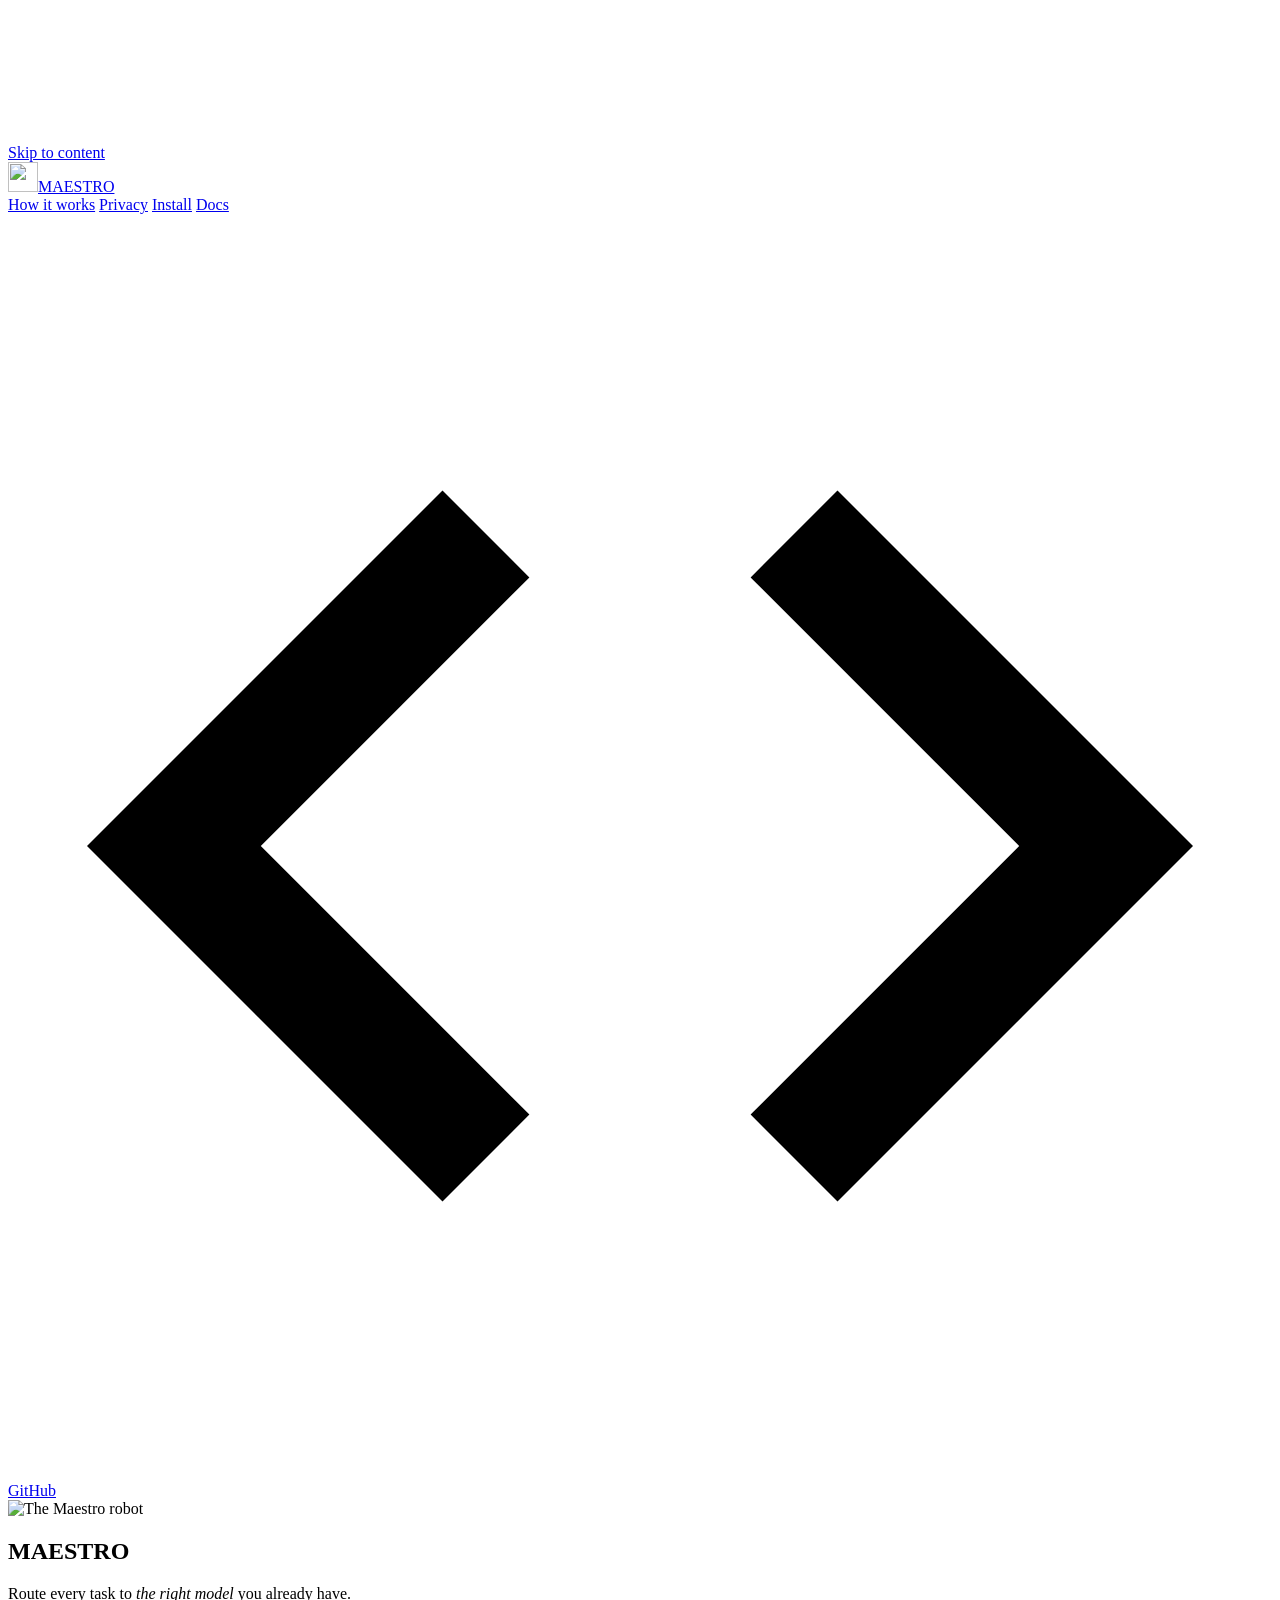
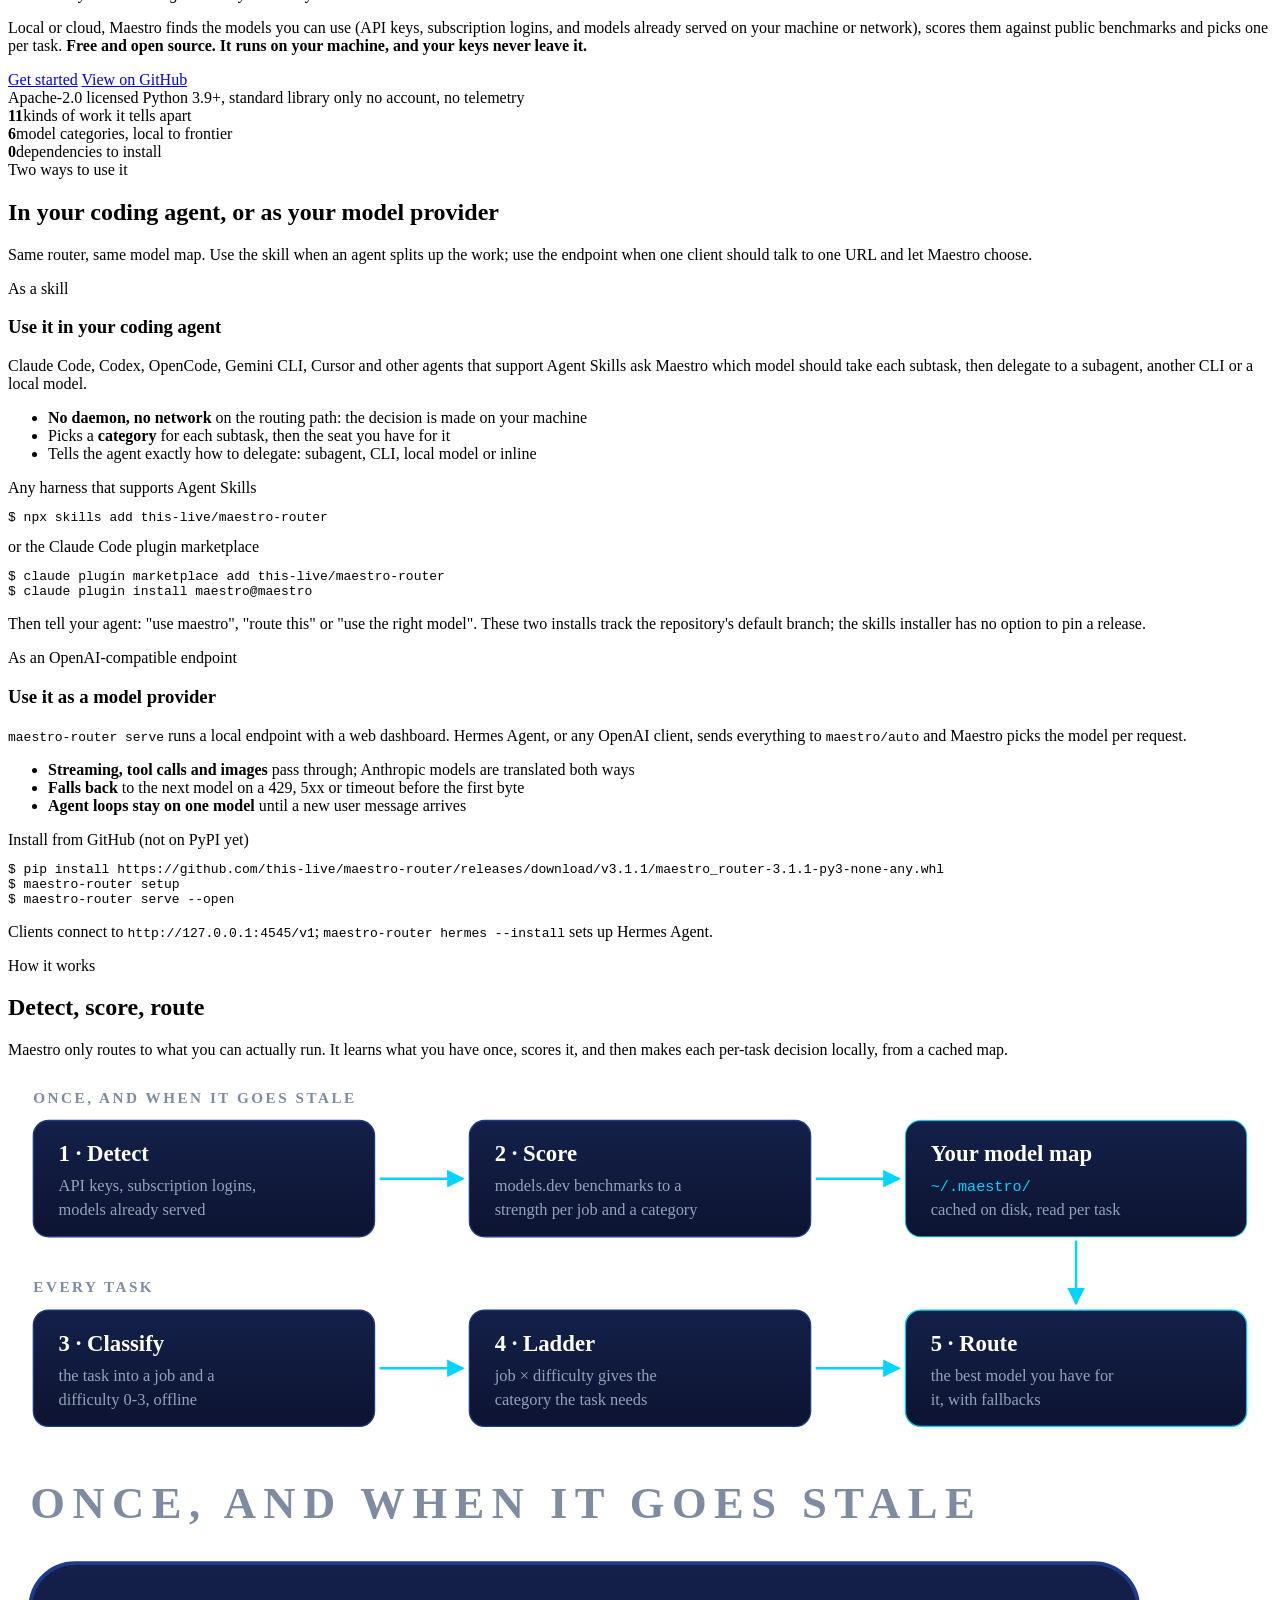
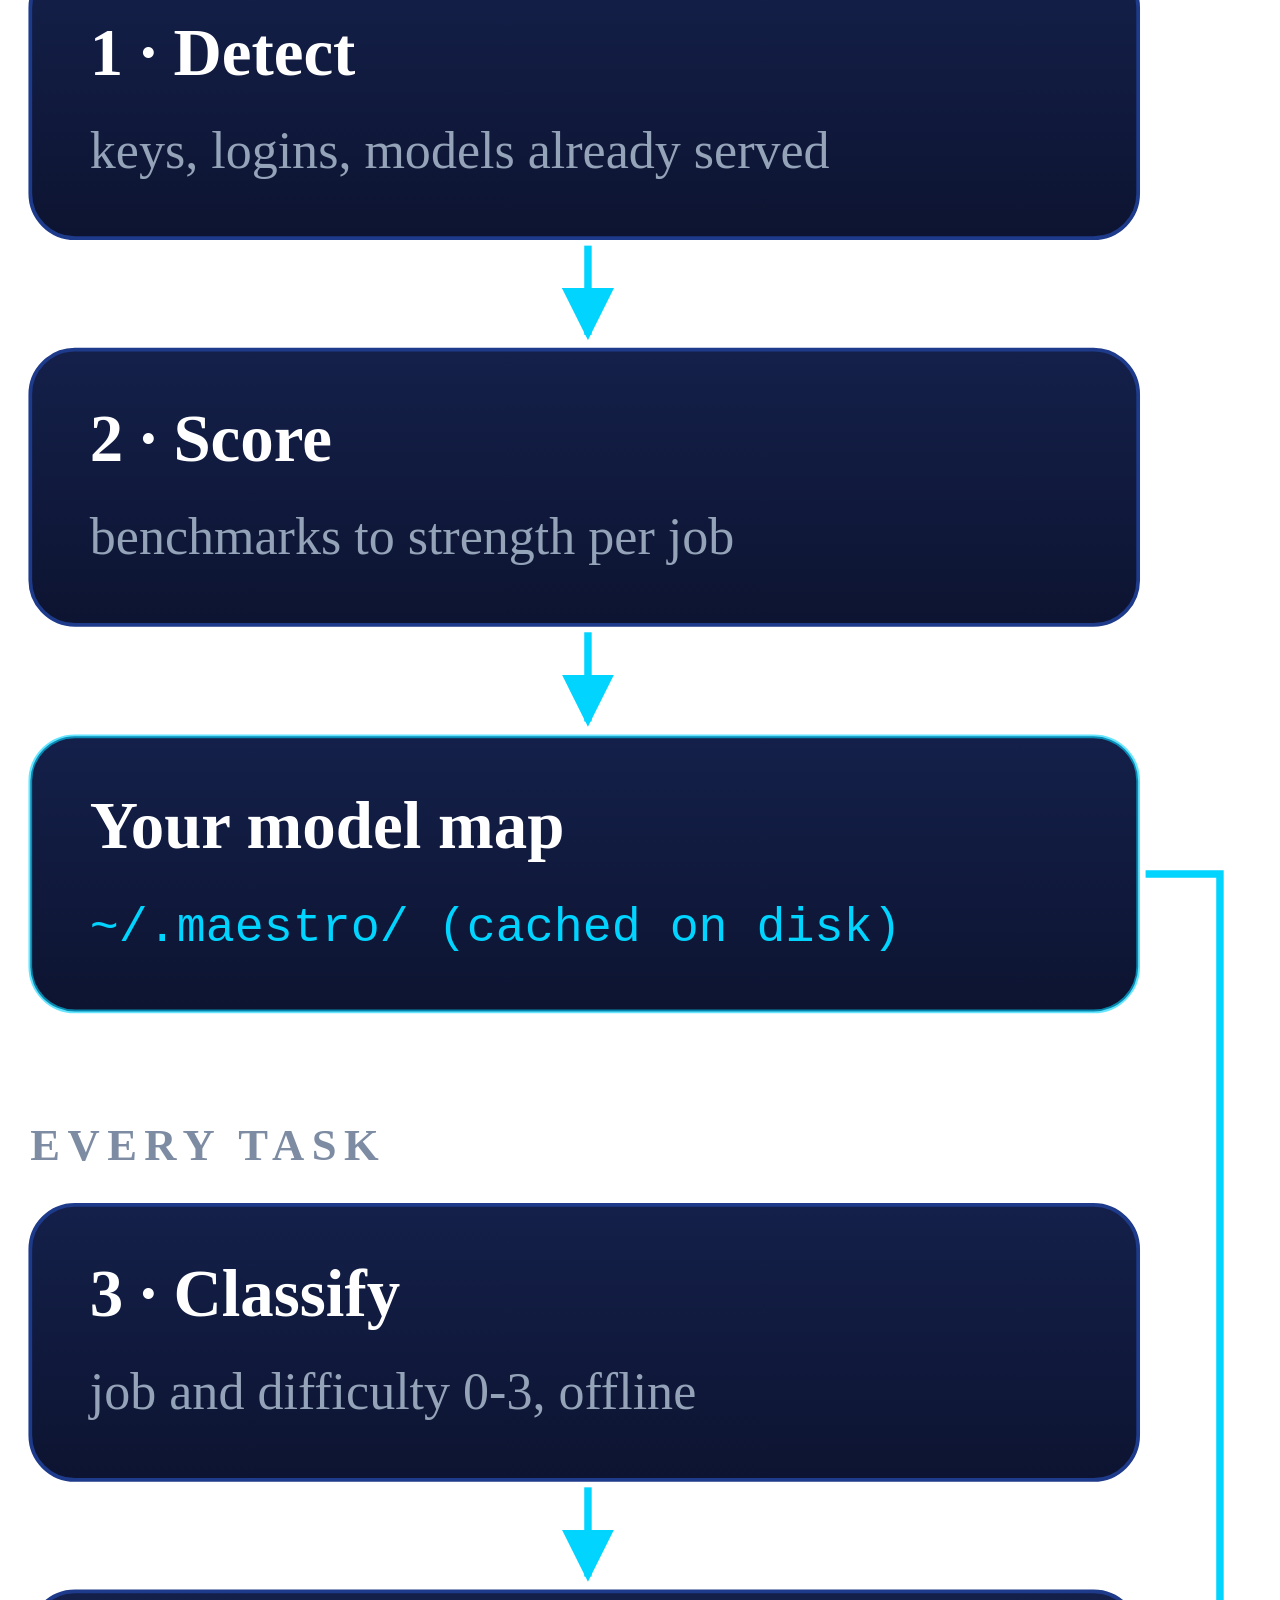
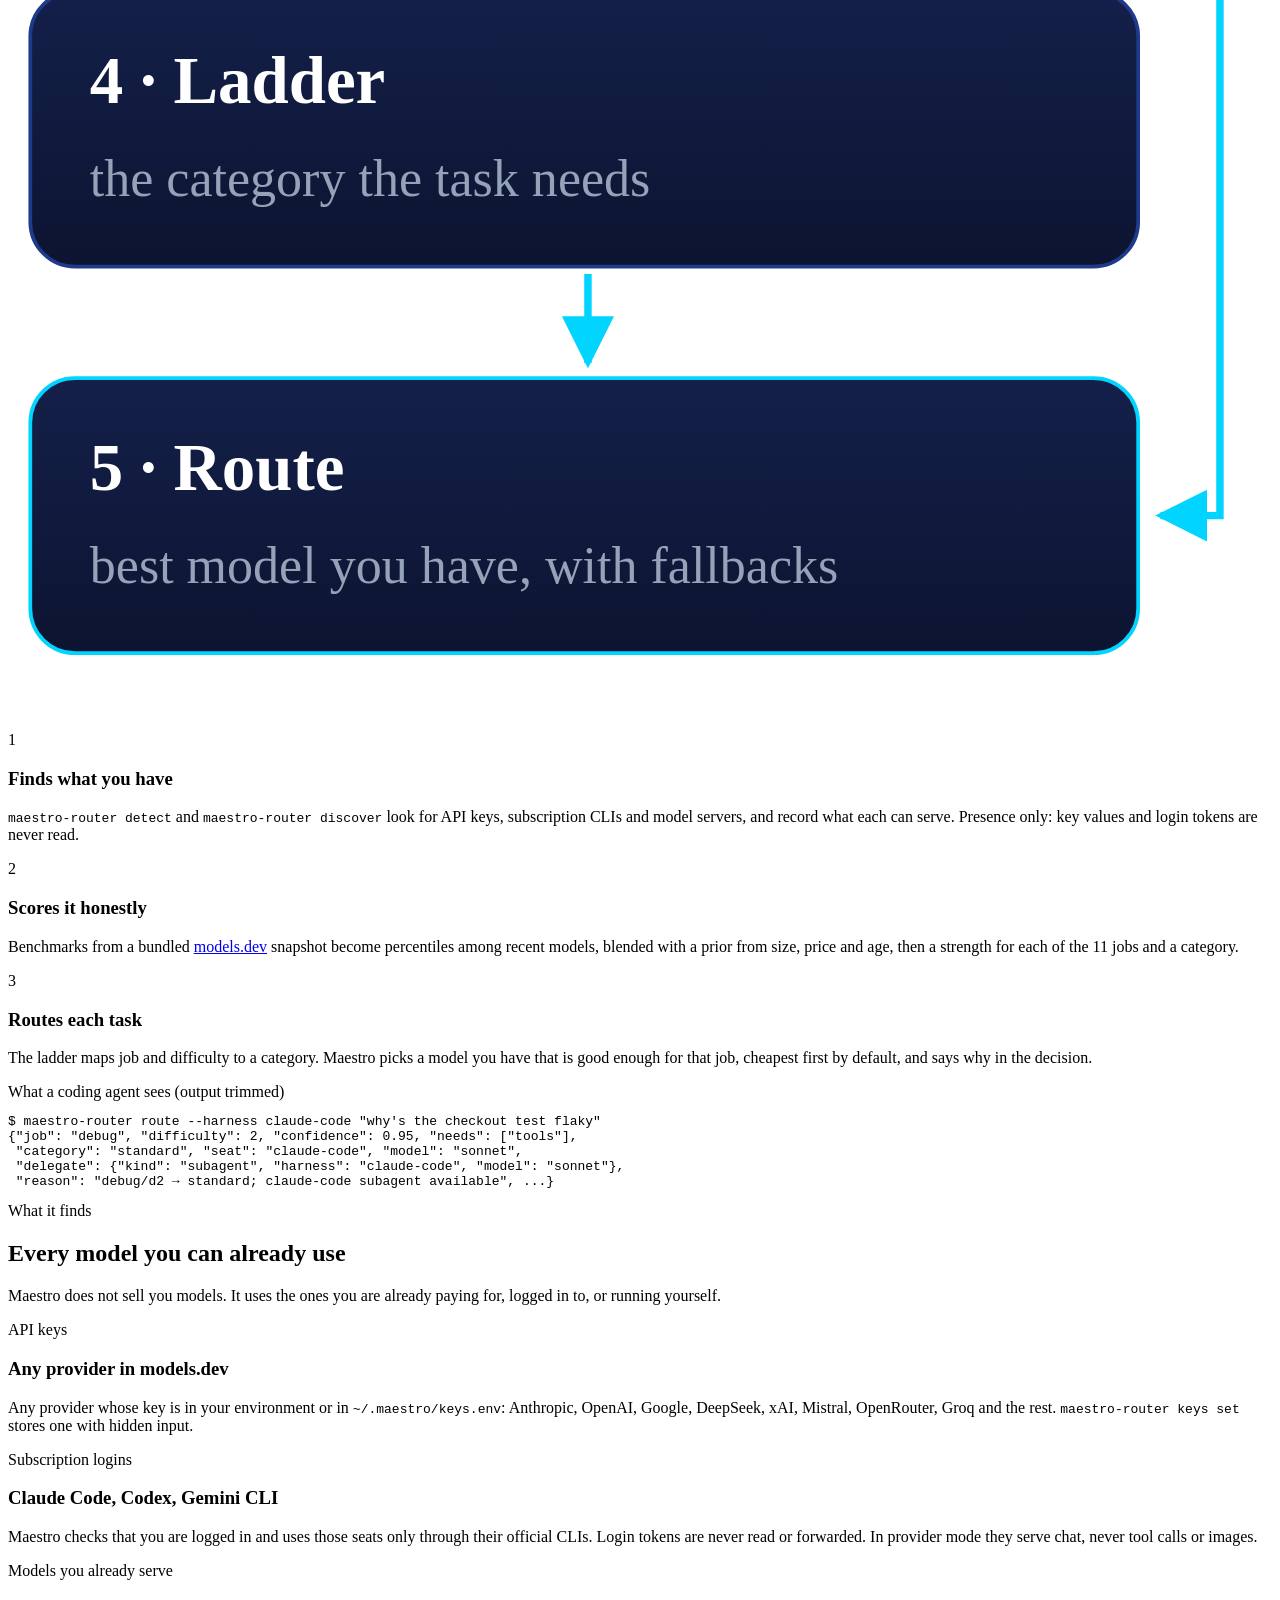
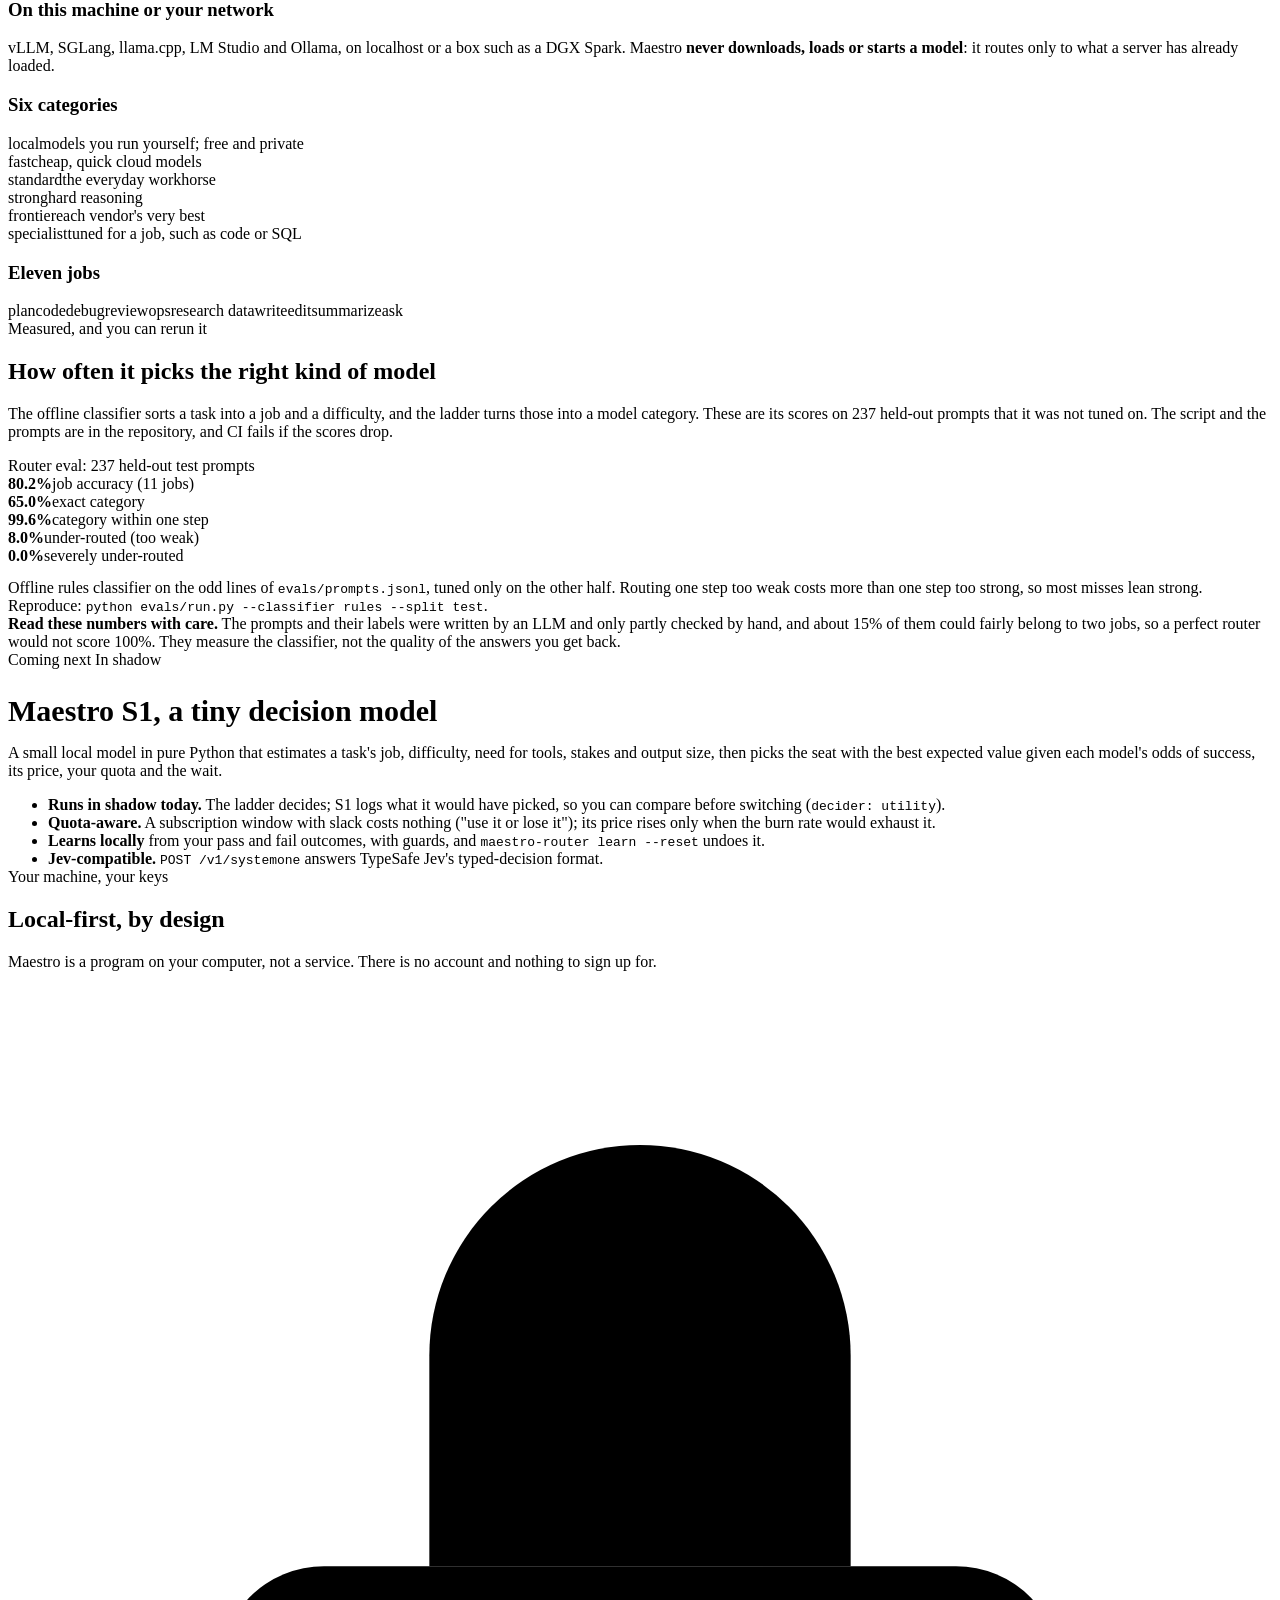
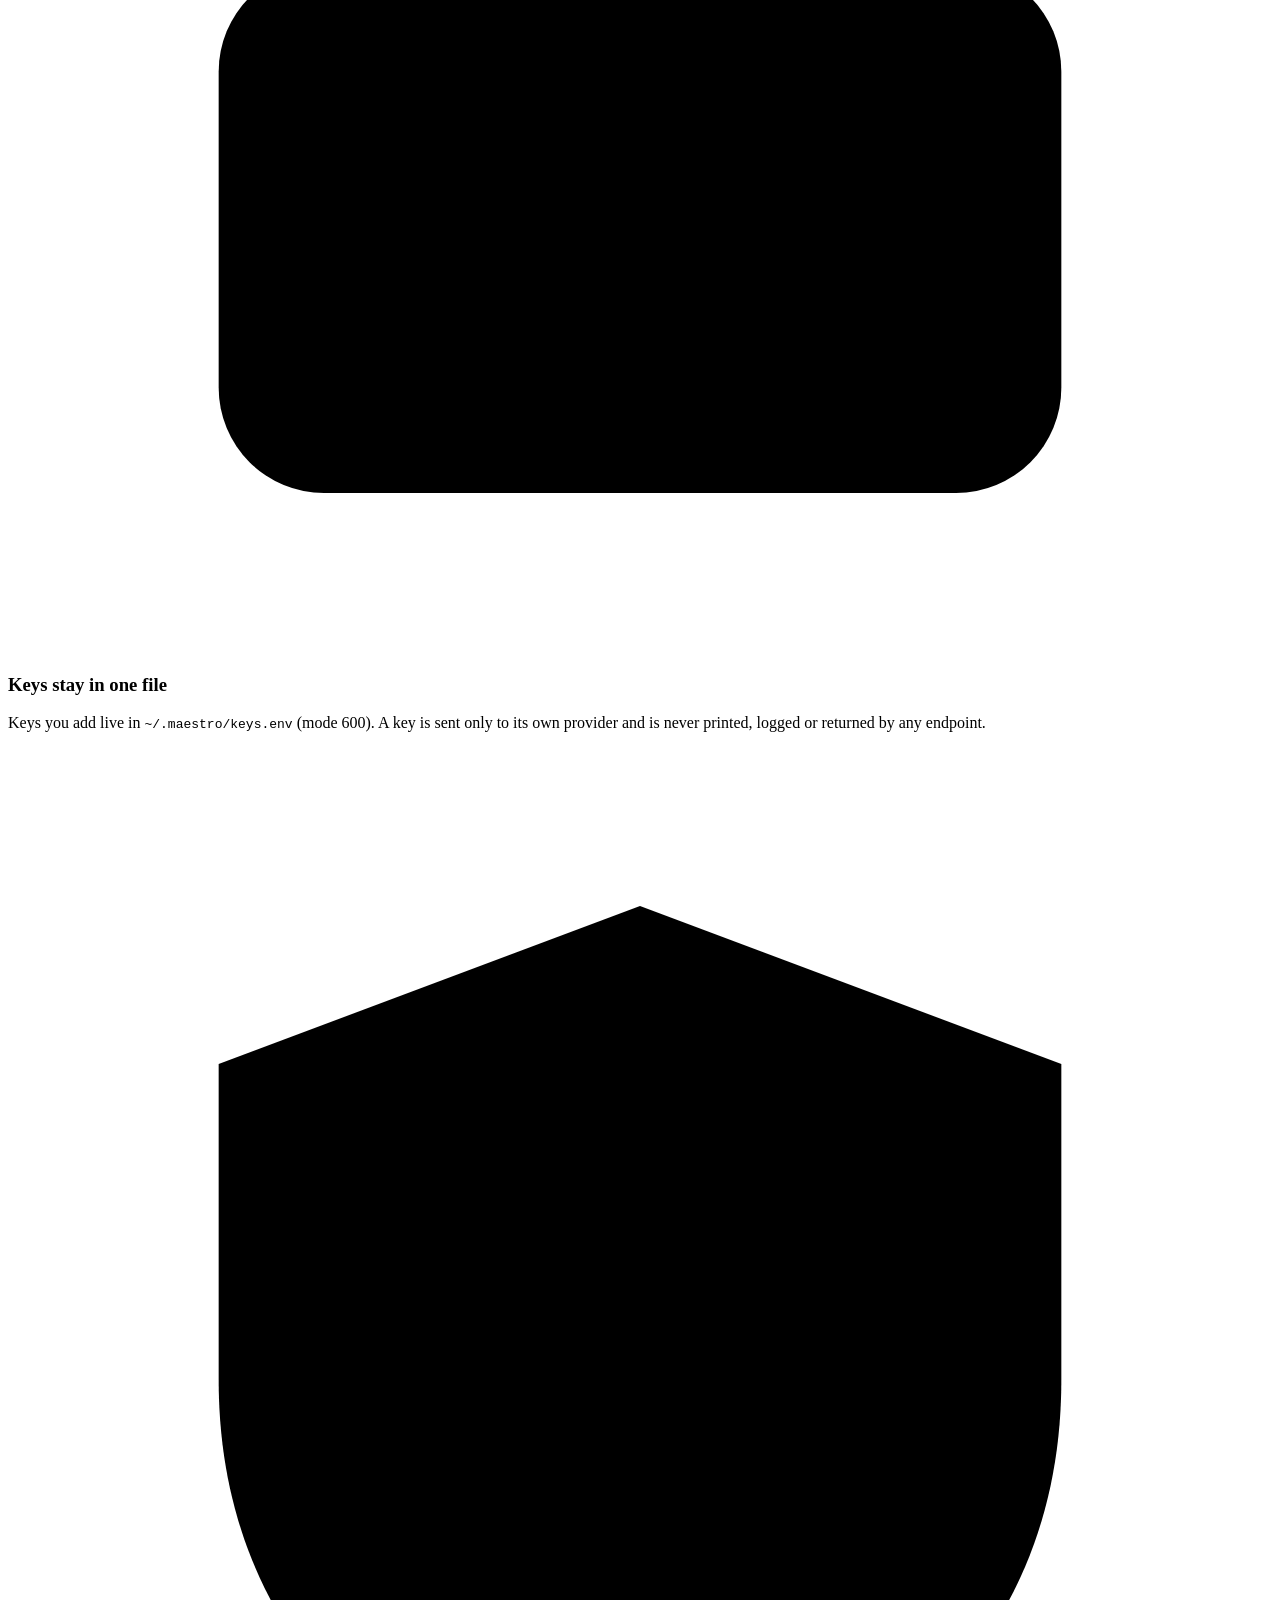
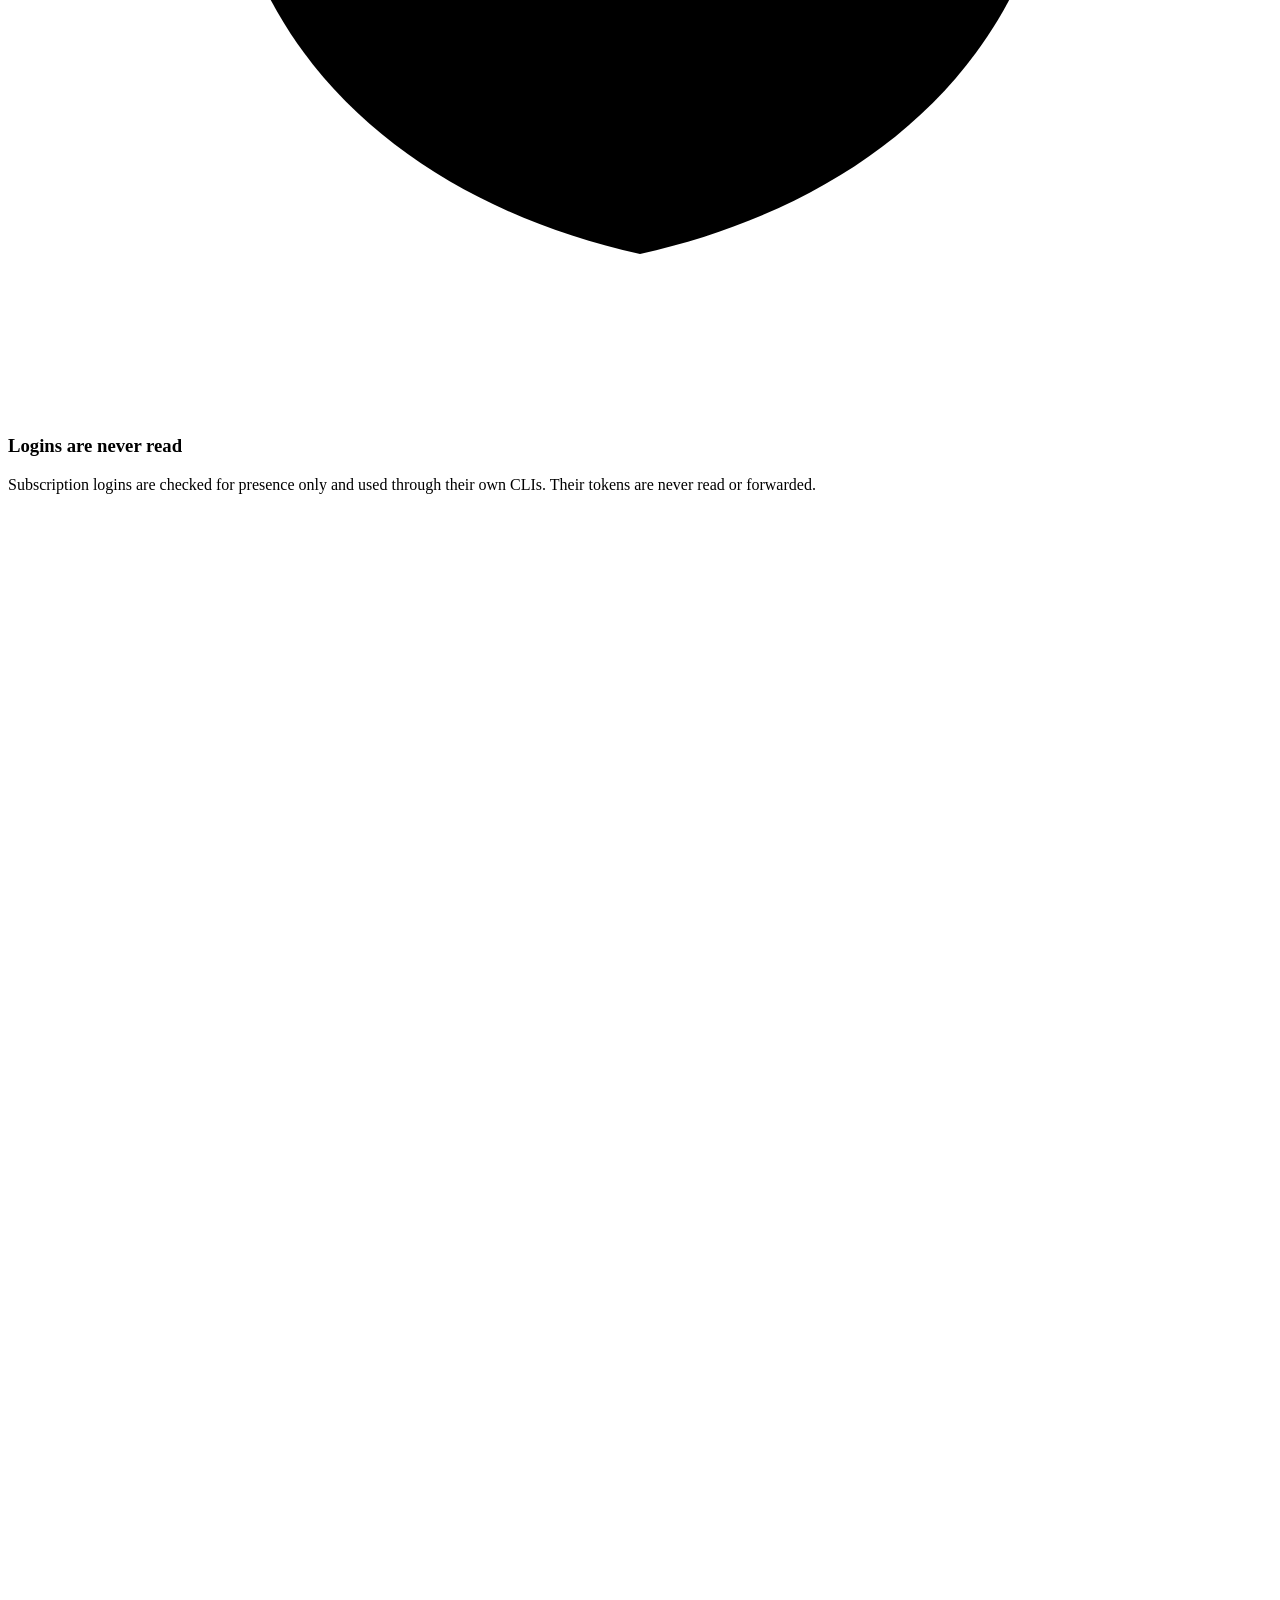
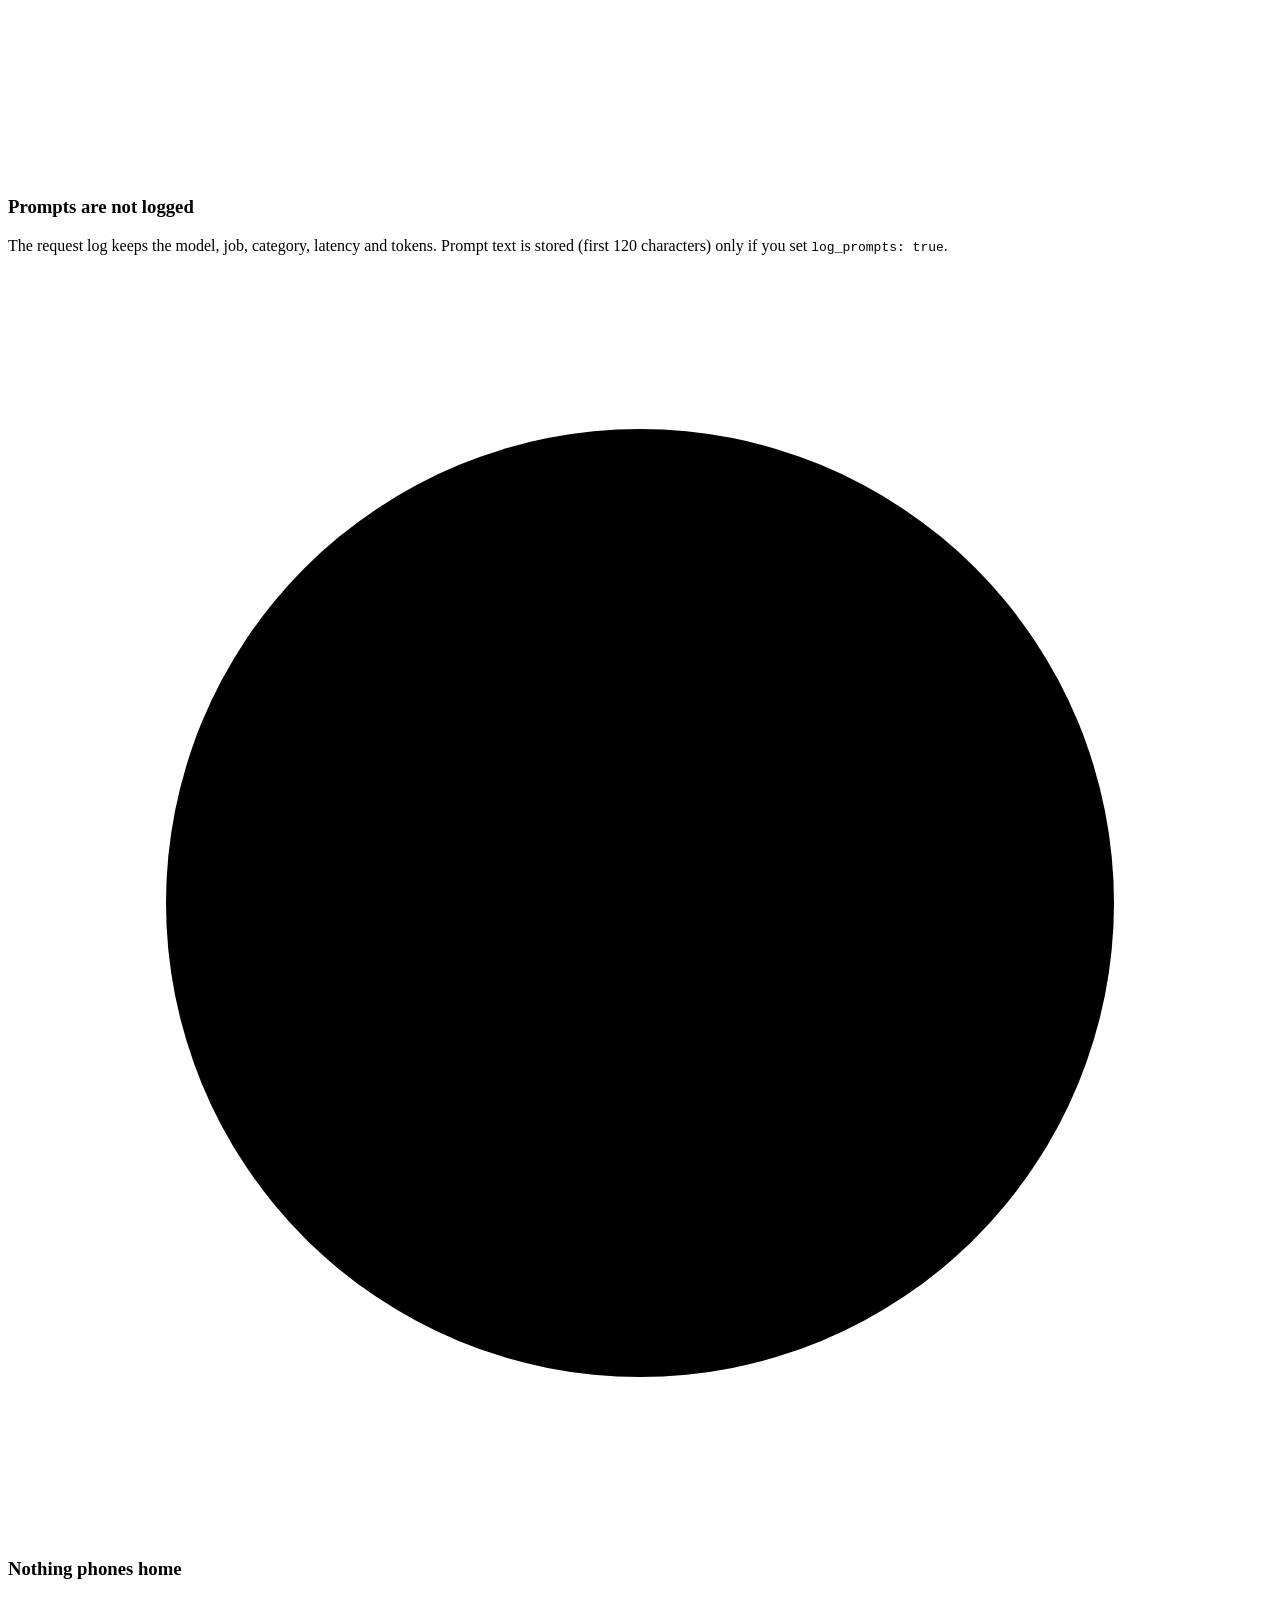
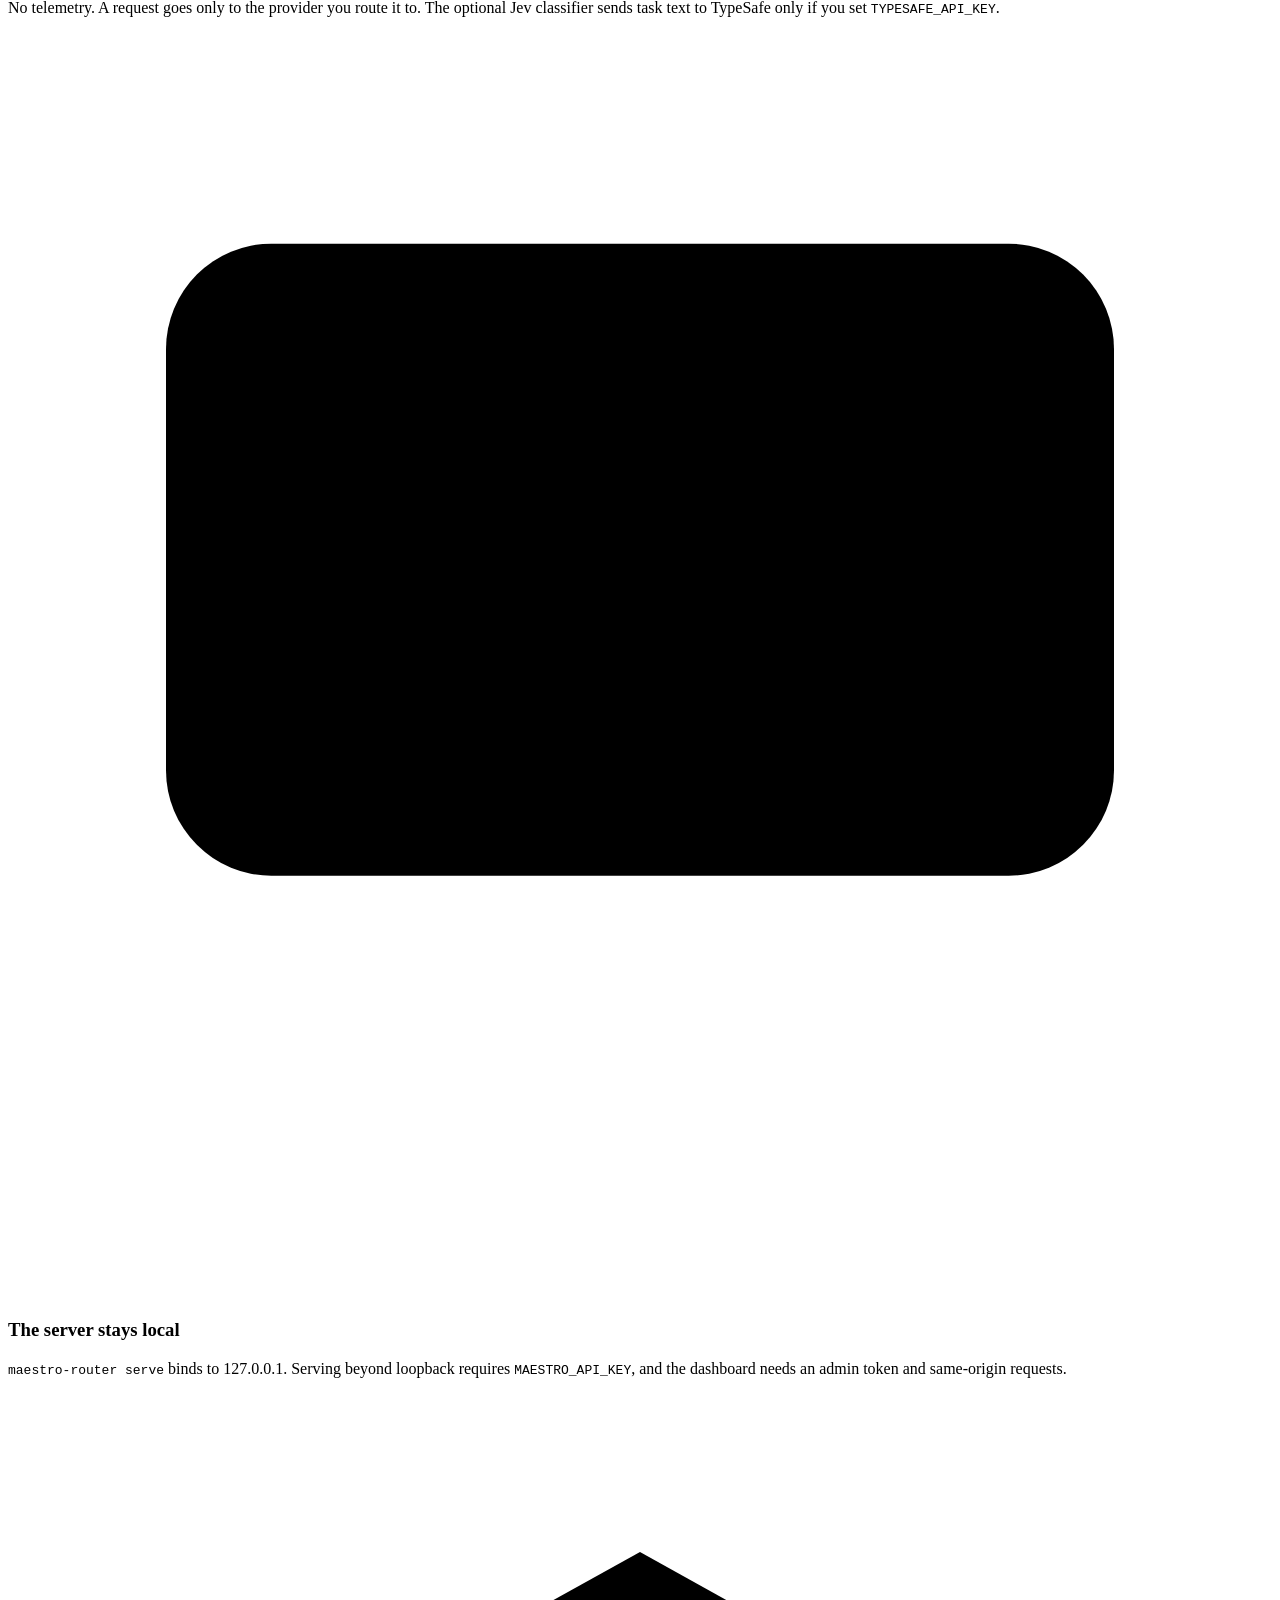
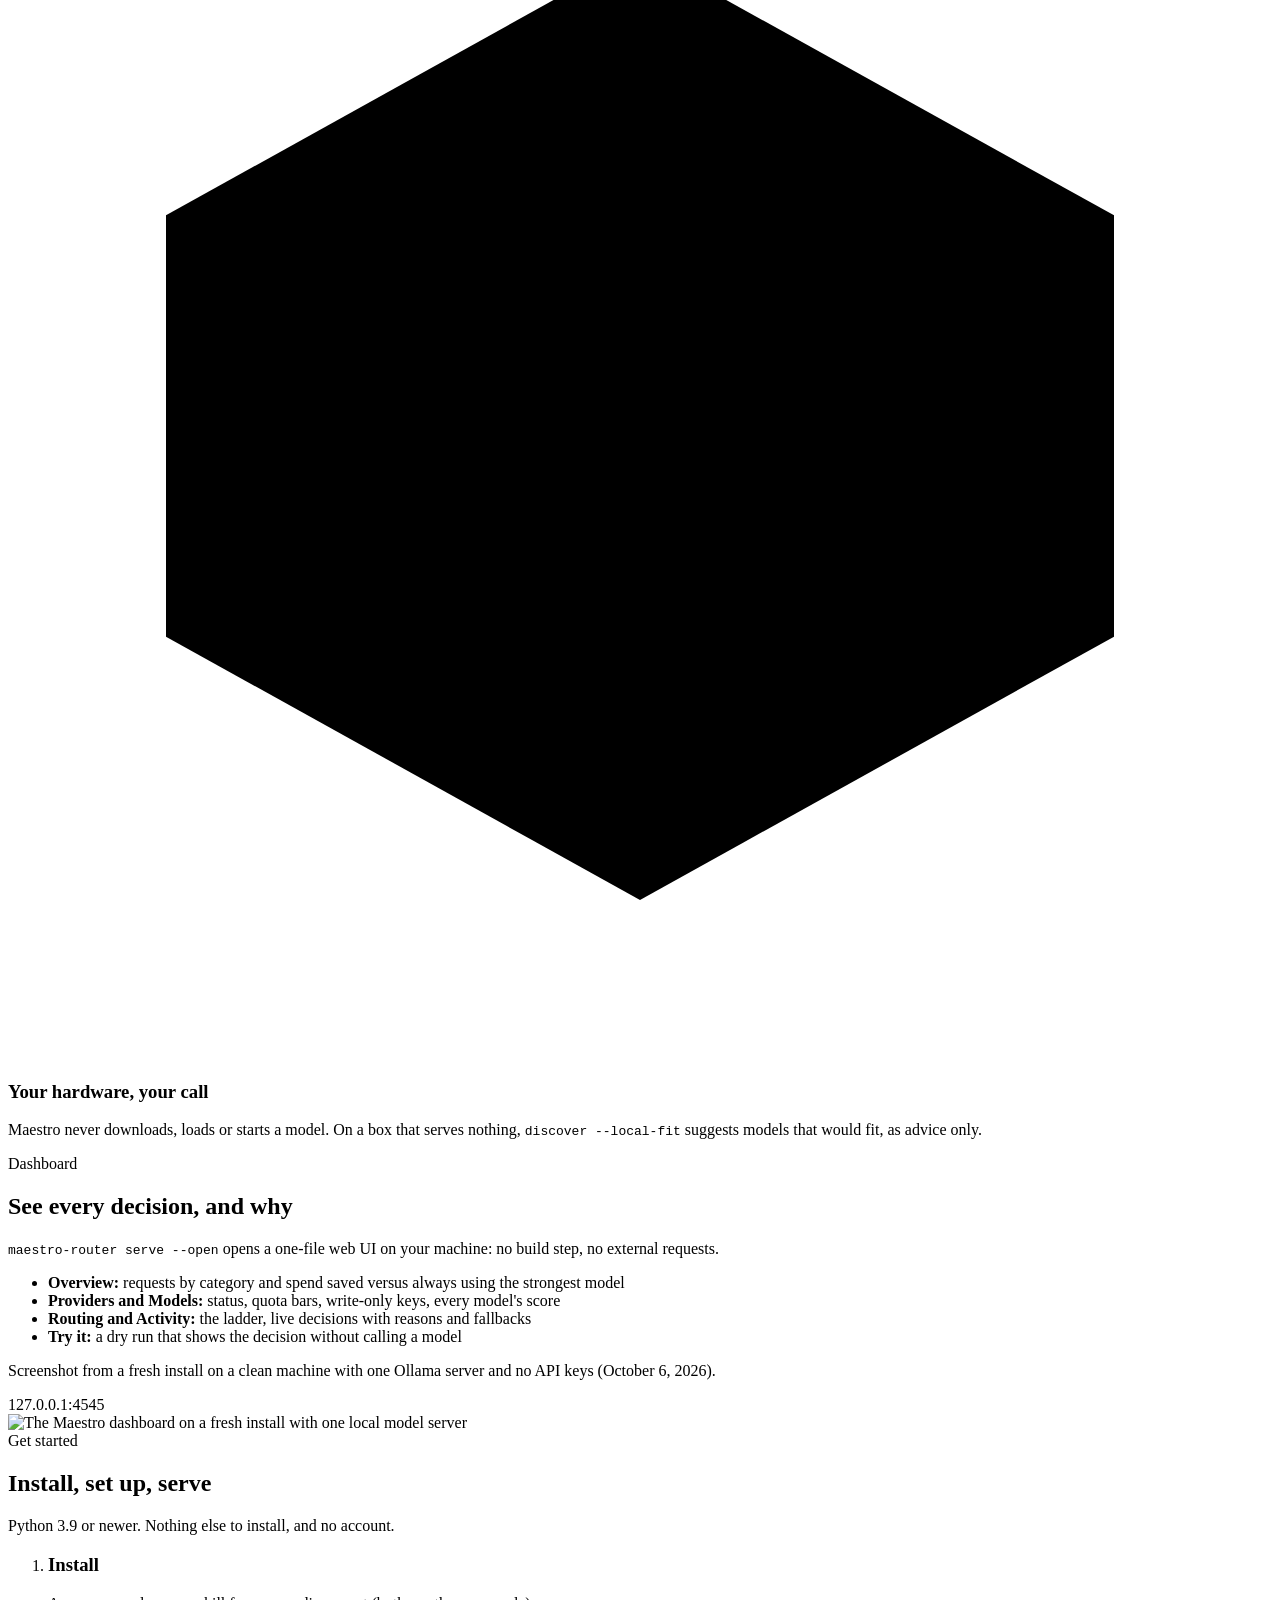
==== site/index.html @ e63962a6 "Maestro 3.1.1 — sends each task to the right model you already have Stdlib-only model router: agent " ====
<!DOCTYPE html>
<html lang="en">
<head>
<meta charset="utf-8">
<meta name="viewport" content="width=device-width, initial-scale=1">
<title>Maestro: route every task to the right model you already have</title>
<meta name="description" content="Maestro is a free, open-source model router from this.live. It sends each task to the right model you already have, local or cloud: API keys, subscription logins and models you already serve. Runs on your machine; your keys never leave it.">
<meta name="theme-color" content="#0A0F2E">
<meta property="og:title" content="Maestro: the local-first model router">
<meta property="og:description" content="Route every task to the right model you already have. Free, open source (Apache-2.0), runs on your machine.">
<meta property="og:image" content="/static/icon-512.png">
<link rel="icon" href="/static/favicon.svg" type="image/svg+xml">
<link rel="icon" href="/static/favicon-32.png" sizes="32x32" type="image/png">
<link rel="apple-touch-icon" href="/static/icon-180.png">
<link rel="manifest" href="/static/manifest.json">
<link rel="stylesheet" href="/static/site.css">
<script src="/static/site.js" defer></script>
</head>
<body>
<a class="skip" href="#main">Skip to content</a>
<canvas id="sparkle" aria-hidden="true"></canvas>
<div class="content">

<header class="nav">
  <div class="wrap">
    <a class="brand" href="/" aria-label="Maestro home"><img src="/static/icon-64.png" alt="" width="30" height="30"><span class="wordmark">MAESTRO</span></a>
    <nav class="links" aria-label="Main">
      <a class="opt" href="#how">How it works</a>
      <a class="opt" href="#privacy">Privacy</a>
      <a class="opt" href="#start">Install</a>
      <a href="/docs">Docs</a>
      <a class="gh" href="https://github.com/this-live/maestro-router" aria-label="Maestro on GitHub"><svg viewBox="0 0 16 16" aria-hidden="true"><path d="M5.5 3.5 1 8l4.5 4.5 1.1-1.1L3.2 8l3.4-3.4zm5 0-1.1 1.1L12.8 8l-3.4 3.4 1.1 1.1L15 8z"/></svg><span>GitHub</span></a>
    </nav>
  </div>
</header>

<main id="main">

<!-- Hero -->
<section class="hero">
  <div class="wrap">
    <img class="hero-mark" src="/static/logo.jpg" alt="The Maestro robot" width="176" height="176">
    <h1 class="wordmark">MAESTRO</h1>
    <div class="sep"></div>
    <p class="tagline">Route every task to <em>the right model</em> you already have.</p>
    <p class="lede">Local or cloud, Maestro finds the models you can use (API keys, subscription logins, and models already served on your machine or network), scores them against public benchmarks and picks one per task. <strong>Free and open source. It runs on your machine, and your keys never leave it.</strong></p>
    <div class="cta">
      <a class="btn btn-cyan" href="#start">Get started</a>
      <a class="btn btn-ghost" href="https://github.com/this-live/maestro-router">View on GitHub</a>
    </div>
    <div class="badges">
      <span class="badge"><i></i>Apache-2.0 licensed</span>
      <span class="badge"><i></i>Python 3.9+, standard library only</span>
      <span class="badge"><i></i>no account, no telemetry</span>
    </div>
    <div class="facts">
      <div class="fact"><b>11</b><span>kinds of work it tells apart</span></div>
      <div class="fact"><b>6</b><span>model categories, local to frontier</span></div>
      <div class="fact"><b>0</b><span>dependencies to install</span></div>
    </div>
  </div>
</section>

<!-- Two ways -->
<section class="block" id="use">
  <div class="wrap">
    <div class="center fade">
      <div class="kicker">Two ways to use it</div>
      <h2>In your coding agent, or as your model provider</h2>
      <p class="intro">Same router, same model map. Use the skill when an agent splits up the work; use the endpoint when one client should talk to one URL and let Maestro choose.</p>
    </div>
    <div class="grid g2 fade">
      <article class="card lift path-card">
        <div class="label">As a skill</div>
        <h3>Use it in your coding agent</h3>
        <p>Claude Code, Codex, OpenCode, Gemini CLI, Cursor and other agents that support Agent Skills ask Maestro which model should take each subtask, then delegate to a subagent, another CLI or a local model.</p>
        <ul class="ticks">
          <li><strong>No daemon, no network</strong> on the routing path: the decision is made on your machine</li>
          <li>Picks a <strong>category</strong> for each subtask, then the seat you have for it</li>
          <li>Tells the agent exactly how to delegate: subagent, CLI, local model or inline</li>
        </ul>
        <div class="code-title">Any harness that supports Agent Skills</div>
        <div class="code"><pre><span class="p">$ </span>npx skills add this-live/maestro-router</pre></div>
        <div class="code-title">or the Claude Code plugin marketplace</div>
        <div class="code"><pre><span class="p">$ </span>claude plugin marketplace add this-live/maestro-router
<span class="p">$ </span>claude plugin install maestro@maestro</pre></div>
        <p class="foot small">Then tell your agent: "use maestro", "route this" or "use the right model". These two installs track the repository's default branch; the skills installer has no option to pin a release.</p>
      </article>
      <article class="card lift path-card">
        <div class="label">As an OpenAI-compatible endpoint</div>
        <h3>Use it as a model provider</h3>
        <p><code>maestro-router serve</code> runs a local endpoint with a web dashboard. Hermes Agent, or any OpenAI client, sends everything to <code>maestro/auto</code> and Maestro picks the model per request.</p>
        <ul class="ticks">
          <li><strong>Streaming, tool calls and images</strong> pass through; Anthropic models are translated both ways</li>
          <li><strong>Falls back</strong> to the next model on a 429, 5xx or timeout before the first byte</li>
          <li><strong>Agent loops stay on one model</strong> until a new user message arrives</li>
        </ul>
        <div class="code-title">Install from GitHub (not on PyPI yet)</div>
        <div class="code"><pre><span class="p">$ </span>pip install https://github.com/this-live/maestro-router/releases/download/v3.1.1/maestro_router-3.1.1-py3-none-any.whl
<span class="p">$ </span>maestro-router setup
<span class="p">$ </span>maestro-router serve --open</pre></div>
        <p class="foot small">Clients connect to <code>http://127.0.0.1:4545/v1</code>; <code>maestro-router hermes --install</code> sets up Hermes Agent.</p>
      </article>
    </div>
  </div>
</section>

<!-- How it works -->
<section class="block" id="how">
  <div class="wrap">
    <div class="fade">
      <div class="kicker">How it works</div>
      <h2>Detect, score, route</h2>
      <p class="intro">Maestro only routes to what you can actually run. It learns what you have once, scores it, and then makes each per-task decision locally, from a cached map.</p>
    </div>
    <div class="flow fade" role="img" aria-label="Diagram. Once, and when it goes stale: detect your keys, logins and served models, score them against benchmarks, and cache the model map. For every task: classify it into a job and difficulty, look up the category on the ladder, and pick the best seat from the map, with fallbacks.">
      <svg class="h" viewBox="0 0 1000 300" aria-hidden="true">
        <defs>
          <marker id="ah" viewBox="0 0 10 10" refX="9" refY="5" markerWidth="7" markerHeight="7" orient="auto-start-reverse"><path d="M0 0 10 5 0 10z" fill="#00D4FF"/></marker>
          <linearGradient id="bx" x1="0" y1="0" x2="0" y2="1"><stop offset="0" stop-color="#14204A"/><stop offset="1" stop-color="#0D1431"/></linearGradient>
        </defs>
        <text x="20" y="22" fill="#7D8CA3" font-size="12" font-weight="700" letter-spacing="2">ONCE, AND WHEN IT GOES STALE</text>
        <text x="20" y="172" fill="#7D8CA3" font-size="12" font-weight="700" letter-spacing="2">EVERY TASK</text>
        <g font-size="13" fill="#94A3B8">
          <rect x="20" y="36" width="270" height="92" rx="12" fill="url(#bx)" stroke="#1E3A8A"/>
          <text x="40" y="68" fill="#fff" font-size="18" font-weight="700">1 · Detect</text>
          <text x="40" y="92">API keys, subscription logins,</text>
          <text x="40" y="111">models already served</text>
          <rect x="365" y="36" width="270" height="92" rx="12" fill="url(#bx)" stroke="#1E3A8A"/>
          <text x="385" y="68" fill="#fff" font-size="18" font-weight="700">2 · Score</text>
          <text x="385" y="92">models.dev benchmarks to a</text>
          <text x="385" y="111">strength per job and a category</text>
          <rect x="710" y="36" width="270" height="92" rx="12" fill="url(#bx)" stroke="#00D4FF" stroke-opacity=".6"/>
          <text x="730" y="68" fill="#fff" font-size="18" font-weight="700">Your model map</text>
          <text x="730" y="92" font-family="SF Mono, JetBrains Mono, monospace" font-size="12" fill="#00D4FF">~/.maestro/</text>
          <text x="730" y="111">cached on disk, read per task</text>
          <rect x="20" y="186" width="270" height="92" rx="12" fill="url(#bx)" stroke="#1E3A8A"/>
          <text x="40" y="218" fill="#fff" font-size="18" font-weight="700">3 · Classify</text>
          <text x="40" y="242">the task into a job and a</text>
          <text x="40" y="261">difficulty 0-3, offline</text>
          <rect x="365" y="186" width="270" height="92" rx="12" fill="url(#bx)" stroke="#1E3A8A"/>
          <text x="385" y="218" fill="#fff" font-size="18" font-weight="700">4 · Ladder</text>
          <text x="385" y="242">job × difficulty gives the</text>
          <text x="385" y="261">category the task needs</text>
          <rect x="710" y="186" width="270" height="92" rx="12" fill="url(#bx)" stroke="#00D4FF"/>
          <text x="730" y="218" fill="#fff" font-size="18" font-weight="700">5 · Route</text>
          <text x="730" y="242">the best model you have for</text>
          <text x="730" y="261">it, with fallbacks</text>
        </g>
        <g stroke="#00D4FF" stroke-width="2" fill="none" marker-end="url(#ah)">
          <path d="M294 82H360"/><path d="M639 82H705"/><path d="M294 232H360"/><path d="M639 232H705"/><path d="M845 131V181"/>
        </g>
      </svg>
      <svg class="v" viewBox="0 0 340 664" aria-hidden="true">
        <defs>
          <marker id="av" viewBox="0 0 10 10" refX="9" refY="5" markerWidth="7" markerHeight="7" orient="auto-start-reverse"><path d="M0 0 10 5 0 10z" fill="#00D4FF"/></marker>
          <linearGradient id="bv" x1="0" y1="0" x2="0" y2="1"><stop offset="0" stop-color="#14204A"/><stop offset="1" stop-color="#0D1431"/></linearGradient>
        </defs>
        <text x="6" y="16" fill="#7D8CA3" font-size="12" font-weight="700" letter-spacing="2">ONCE, AND WHEN IT GOES STALE</text>
        <text x="6" y="350" fill="#7D8CA3" font-size="12" font-weight="700" letter-spacing="2">EVERY TASK</text>
        <g font-size="14" fill="#94A3B8">
          <rect x="6" y="28" width="298" height="74" rx="12" fill="url(#bv)" stroke="#1E3A8A"/>
          <text x="22" y="58" fill="#fff" font-size="18" font-weight="700">1 · Detect</text>
          <text x="22" y="83">keys, logins, models already served</text>
          <rect x="6" y="132" width="298" height="74" rx="12" fill="url(#bv)" stroke="#1E3A8A"/>
          <text x="22" y="162" fill="#fff" font-size="18" font-weight="700">2 · Score</text>
          <text x="22" y="187">benchmarks to strength per job</text>
          <rect x="6" y="236" width="298" height="74" rx="12" fill="url(#bv)" stroke="#00D4FF" stroke-opacity=".6"/>
          <text x="22" y="266" fill="#fff" font-size="18" font-weight="700">Your model map</text>
          <text x="22" y="291" font-family="SF Mono, JetBrains Mono, monospace" font-size="13" fill="#00D4FF">~/.maestro/ (cached on disk)</text>
          <rect x="6" y="362" width="298" height="74" rx="12" fill="url(#bv)" stroke="#1E3A8A"/>
          <text x="22" y="392" fill="#fff" font-size="18" font-weight="700">3 · Classify</text>
          <text x="22" y="417">job and difficulty 0-3, offline</text>
          <rect x="6" y="466" width="298" height="74" rx="12" fill="url(#bv)" stroke="#1E3A8A"/>
          <text x="22" y="496" fill="#fff" font-size="18" font-weight="700">4 · Ladder</text>
          <text x="22" y="521">the category the task needs</text>
          <rect x="6" y="570" width="298" height="74" rx="12" fill="url(#bv)" stroke="#00D4FF"/>
          <text x="22" y="600" fill="#fff" font-size="18" font-weight="700">5 · Route</text>
          <text x="22" y="625">best model you have, with fallbacks</text>
        </g>
        <g stroke="#00D4FF" stroke-width="2" fill="none" marker-end="url(#av)">
          <path d="M156 104V128"/><path d="M156 208V232"/><path d="M156 438V462"/><path d="M156 542V566"/><path d="M306 273H326V607H310"/>
        </g>
      </svg>
    </div>
    <div class="steps3 fade">
      <div class="card">
        <div class="step-n">1</div>
        <h3>Finds what you have</h3>
        <p><code>maestro-router detect</code> and <code>maestro-router discover</code> look for API keys, subscription CLIs and model servers, and record what each can serve. Presence only: key values and login tokens are never read.</p>
      </div>
      <div class="card">
        <div class="step-n">2</div>
        <h3>Scores it honestly</h3>
        <p>Benchmarks from a bundled <a href="https://models.dev">models.dev</a> snapshot become percentiles among recent models, blended with a prior from size, price and age, then a strength for each of the 11 jobs and a category.</p>
      </div>
      <div class="card">
        <div class="step-n">3</div>
        <h3>Routes each task</h3>
        <p>The ladder maps job and difficulty to a category. Maestro picks a model you have that is good enough for that job, cheapest first by default, and says why in the decision.</p>
      </div>
    </div>
    <div class="fade">
      <div class="code-title">What a coding agent sees (output trimmed)</div>
      <div class="code"><pre><span class="p">$ </span>maestro-router route --harness claude-code "why's the checkout test flaky"
<span class="o">{"job": "debug", "difficulty": 2, "confidence": 0.95, "needs": ["tools"],
 "category": "standard", "seat": "claude-code", "model": "sonnet",
 "delegate": {"kind": "subagent", "harness": "claude-code", "model": "sonnet"},
 "reason": "debug/d2 → standard; claude-code subagent available", ...}</span></pre></div>
    </div>
  </div>
</section>

<!-- What it finds -->
<section class="block" id="finds">
  <div class="wrap">
    <div class="fade">
      <div class="kicker">What it finds</div>
      <h2>Every model you can already use</h2>
      <p class="intro">Maestro does not sell you models. It uses the ones you are already paying for, logged in to, or running yourself.</p>
    </div>
    <div class="grid g3 fade">
      <article class="card lift">
        <div class="label">API keys</div>
        <h3>Any provider in models.dev</h3>
        <p>Any provider whose key is in your environment or in <code>~/.maestro/keys.env</code>: Anthropic, OpenAI, Google, DeepSeek, xAI, Mistral, OpenRouter, Groq and the rest. <code>maestro-router keys set</code> stores one with hidden input.</p>
      </article>
      <article class="card lift">
        <div class="label">Subscription logins</div>
        <h3>Claude Code, Codex, Gemini CLI</h3>
        <p>Maestro checks that you are logged in and uses those seats only through their official CLIs. Login tokens are never read or forwarded. In provider mode they serve chat, never tool calls or images.</p>
      </article>
      <article class="card lift">
        <div class="label">Models you already serve</div>
        <h3>On this machine or your network</h3>
        <p>vLLM, SGLang, llama.cpp, LM Studio and Ollama, on localhost or a box such as a DGX Spark. Maestro <strong>never downloads, loads or starts a model</strong>: it routes only to what a server has already loaded.</p>
      </article>
    </div>
    <div class="legend-row fade">
      <h3>Six categories</h3>
      <div class="cats">
        <div><span class="chip cat local">local</span>models you run yourself; free and private</div>
        <div><span class="chip cat fast">fast</span>cheap, quick cloud models</div>
        <div><span class="chip cat standard">standard</span>the everyday workhorse</div>
        <div><span class="chip cat strong">strong</span>hard reasoning</div>
        <div><span class="chip cat frontier">frontier</span>each vendor's very best</div>
        <div><span class="chip cat specialist">specialist</span>tuned for a job, such as code or SQL</div>
      </div>
    </div>
    <div class="legend-row fade">
      <h3>Eleven jobs</h3>
      <div class="chips">
        <span class="chip">plan</span><span class="chip">code</span><span class="chip">debug</span><span class="chip">review</span><span class="chip">ops</span><span class="chip">research</span>
        <span class="chip">data</span><span class="chip">write</span><span class="chip">edit</span><span class="chip">summarize</span><span class="chip">ask</span>
      </div>
    </div>
  </div>
</section>

<!-- Measured -->
<section class="block" id="measured">
  <div class="wrap">
    <div class="fade">
      <div class="kicker">Measured, and you can rerun it</div>
      <h2>How often it picks the right kind of model</h2>
      <p class="intro">The offline classifier sorts a task into a job and a difficulty, and the ladder turns those into a model category. These are its scores on 237 held-out prompts that it was not tuned on. The script and the prompts are in the repository, and CI fails if the scores drop.</p>
    </div>
    <div class="card fade">
      <div class="label">Router eval: 237 held-out test prompts</div>
      <div class="tiles">
        <div class="tile"><b>80.2%</b><span>job accuracy (11 jobs)</span></div>
        <div class="tile"><b>65.0%</b><span>exact category</span></div>
        <div class="tile"><b>99.6%</b><span>category within one step</span></div>
        <div class="tile"><b>8.0%</b><span>under-routed (too weak)</span></div>
        <div class="tile"><b>0.0%</b><span>severely under-routed</span></div>
      </div>
      <p class="small" style="margin:14px 0 0">Offline rules classifier on the odd lines of <code>evals/prompts.jsonl</code>, tuned only on the other half. Routing one step too weak costs more than one step too strong, so most misses lean strong. Reproduce: <code>python evals/run.py --classifier rules --split test</code>.</p>
    </div>
    <div class="note fade"><b>Read these numbers with care.</b> The prompts and their labels were written by an LLM and only partly checked by hand, and about 15% of them could fairly belong to two jobs, so a perfect router would not score 100%. They measure the classifier, not the quality of the answers you get back.</div>
  </div>
</section>

<!-- S1 -->
<section class="block" id="s1">
  <div class="wrap">
    <div class="card fade split s1card">
      <div>
        <div class="kicker">Coming next <span class="pill">In shadow</span></div>
        <h2 style="font-size:clamp(24px,3vw,30px);margin-bottom:12px">Maestro S1, a tiny decision model</h2>
        <p style="color:var(--muted)">A small local model in pure Python that estimates a task's job, difficulty, need for tools, stakes and output size, then picks the seat with the best expected value given each model's odds of success, its price, your quota and the wait.</p>
      </div>
      <div>
        <ul class="ticks" style="margin:0">
          <li><strong>Runs in shadow today.</strong> The ladder decides; S1 logs what it would have picked, so you can compare before switching (<code>decider: utility</code>).</li>
          <li><strong>Quota-aware.</strong> A subscription window with slack costs nothing ("use it or lose it"); its price rises only when the burn rate would exhaust it.</li>
          <li><strong>Learns locally</strong> from your pass and fail outcomes, with guards, and <code>maestro-router learn --reset</code> undoes it.</li>
          <li><strong>Jev-compatible.</strong> <code>POST /v1/systemone</code> answers TypeSafe Jev's typed-decision format.</li>
        </ul>
      </div>
    </div>
  </div>
</section>

<!-- Privacy -->
<section class="block" id="privacy">
  <div class="wrap">
    <div class="center fade">
      <div class="kicker">Your machine, your keys</div>
      <h2>Local-first, by design</h2>
      <p class="intro">Maestro is a program on your computer, not a service. There is no account and nothing to sign up for.</p>
    </div>
    <div class="priv fade">
      <div class="card"><div class="ico"><svg viewBox="0 0 24 24" aria-hidden="true"><rect x="4" y="11" width="16" height="10" rx="2"/><path d="M8 11V7a4 4 0 0 1 8 0v4"/></svg></div>
        <div><h3>Keys stay in one file</h3><p>Keys you add live in <code>~/.maestro/keys.env</code> (mode 600). A key is sent only to its own provider and is never printed, logged or returned by any endpoint.</p></div></div>
      <div class="card"><div class="ico"><svg viewBox="0 0 24 24" aria-hidden="true"><path d="M12 3 4 6v6c0 5 3.5 8 8 9 4.5-1 8-4 8-9V6z"/><path d="m9 12 2 2 4-4"/></svg></div>
        <div><h3>Logins are never read</h3><p>Subscription logins are checked for presence only and used through their own CLIs. Their tokens are never read or forwarded.</p></div></div>
      <div class="card"><div class="ico"><svg viewBox="0 0 24 24" aria-hidden="true"><path d="M4 6h16M4 12h10M4 18h7"/><path d="m16 16 5 5m0-5-5 5"/></svg></div>
        <div><h3>Prompts are not logged</h3><p>The request log keeps the model, job, category, latency and tokens. Prompt text is stored (first 120 characters) only if you set <code>log_prompts: true</code>.</p></div></div>
      <div class="card"><div class="ico"><svg viewBox="0 0 24 24" aria-hidden="true"><circle cx="12" cy="12" r="9"/><path d="M5.6 5.6l12.8 12.8"/></svg></div>
        <div><h3>Nothing phones home</h3><p>No telemetry. A request goes only to the provider you route it to. The optional Jev classifier sends task text to TypeSafe only if you set <code>TYPESAFE_API_KEY</code>.</p></div></div>
      <div class="card"><div class="ico"><svg viewBox="0 0 24 24" aria-hidden="true"><rect x="3" y="4" width="18" height="12" rx="2"/><path d="M8 20h8M12 16v4"/></svg></div>
        <div><h3>The server stays local</h3><p><code>maestro-router serve</code> binds to 127.0.0.1. Serving beyond loopback requires <code>MAESTRO_API_KEY</code>, and the dashboard needs an admin token and same-origin requests.</p></div></div>
      <div class="card"><div class="ico"><svg viewBox="0 0 24 24" aria-hidden="true"><path d="M21 8 12 3 3 8v8l9 5 9-5z"/><path d="M3 8l9 5 9-5M12 13v8"/></svg></div>
        <div><h3>Your hardware, your call</h3><p>Maestro never downloads, loads or starts a model. On a box that serves nothing, <code>discover --local-fit</code> suggests models that would fit, as advice only.</p></div></div>
    </div>
  </div>
</section>

<!-- Dashboard -->
<section class="block" id="dashboard">
  <div class="wrap split">
    <div class="fade">
      <div class="kicker">Dashboard</div>
      <h2>See every decision, and why</h2>
      <p style="color:var(--muted)"><code>maestro-router serve --open</code> opens a one-file web UI on your machine: no build step, no external requests.</p>
      <ul class="ticks">
        <li><strong>Overview:</strong> requests by category and spend saved versus always using the strongest model</li>
        <li><strong>Providers and Models:</strong> status, quota bars, write-only keys, every model's score</li>
        <li><strong>Routing and Activity:</strong> the ladder, live decisions with reasons and fallbacks</li>
        <li><strong>Try it:</strong> a dry run that shows the decision without calling a model</li>
      </ul>
      <p class="small" style="margin-top:12px">Screenshot from a fresh install on a clean machine with one Ollama server and no API keys (October 6, 2026).</p>
    </div>
    <div class="shot fade">
      <div class="chrome"><i></i><i></i><i></i><span>127.0.0.1:4545</span></div>
      <img src="/static/dashboard.png" alt="The Maestro dashboard on a fresh install with one local model server" width="1280" height="800" loading="lazy">
    </div>
  </div>
</section>

<!-- Get started -->
<section class="block" id="start">
  <div class="wrap narrow">
    <div class="center fade">
      <div class="kicker">Get started</div>
      <h2>Install, set up, serve</h2>
      <p class="intro">Python 3.9 or newer. Nothing else to install, and no account.</p>
    </div>
    <ol class="start fade">
      <li>
        <h3>Install</h3>
        <p>As a command, or as a skill for your coding agent (both use the same code):</p>
        <div class="code"><pre><span class="p">$ </span>pip install https://github.com/this-live/maestro-router/releases/download/v3.1.1/maestro_router-3.1.1-py3-none-any.whl
<span class="c"># or from source</span>
<span class="p">$ </span>pip install git+https://github.com/this-live/maestro-router@v3.1.1
<span class="c"># or run it without installing</span>
<span class="p">$ </span>uvx --from git+https://github.com/this-live/maestro-router@v3.1.1 maestro-router route "fix the failing test"
<span class="c"># or, as a skill</span>
<span class="p">$ </span>npx skills add this-live/maestro-router</pre></div>
        <p class="small">The command is <code>maestro-router</code> because mobile.dev's Maestro (mobile UI testing) already uses <code>maestro</code>; add <code>alias maestro=maestro-router</code> to your shell profile if you want the short name. The skill install tracks the repository's default branch; the skills installer has no option to pin a release.</p>
      </li>
      <li>
        <h3>Try a decision</h3>
        <p>Works before any setup. It says which kind of model the task needs and which of yours would take it.</p>
        <div class="code"><pre><span class="p">$ </span>maestro-router route "fix the failing test"</pre></div>
      </li>
      <li>
        <h3>Set up</h3>
        <p>Detects your providers, adds keys with hidden input, asks about model servers you already run, and scores every model.</p>
        <div class="code"><pre><span class="p">$ </span>maestro-router setup</pre></div>
      </li>
      <li>
        <h3>Serve</h3>
        <p>Starts an OpenAI-compatible endpoint at <code>http://127.0.0.1:4545/v1</code> and opens the dashboard. Any OpenAI client can then use the model name <code>maestro/auto</code>.</p>
        <div class="code"><pre><span class="p">$ </span>maestro-router serve --open
<span class="p">$ </span>curl -s http://127.0.0.1:4545/v1/chat/completions -H 'Content-Type: application/json' \
    -d '{"model": "maestro/auto", "messages": [{"role": "user", "content": "what is a mutex?"}]}'</pre></div>
        <p class="small">The response's <code>model</code> is the model Maestro chose, and the <code>x-maestro-decision</code> header says why. <code>maestro-router hermes --install</code> connects Hermes Agent.</p>
      </li>
    </ol>
    <p class="center fade" style="margin-top:12px"><a class="btn btn-cyan" href="/docs">Read the docs</a></p>
  </div>
</section>

<!-- Limits -->
<section class="block" id="limits">
  <div class="wrap narrow">
    <div class="fade">
      <div class="kicker">Straight answers</div>
      <h2>What Maestro does not do</h2>
    </div>
    <ul class="ticks fade">
      <li><strong>It is not a hosted service.</strong> There is no cloud version, account or paid plan. You run it on your own machine.</li>
      <li><strong>It does not give you models.</strong> It routes to the keys, logins and model servers you already have. With none of them, it can only tell you what a task needs.</li>
      <li><strong>It never downloads, loads or starts a model.</strong> A local model is used only if your server already has it loaded.</li>
      <li><strong>It does not judge the answers.</strong> It picks a model before the request is sent. The router eval above measures that choice, not the reply.</li>
      <li><strong>The decision model is still in shadow.</strong> S1 and expected-utility routing are off by default; the ladder decides.</li>
      <li><strong>Subscription seats are chat only in provider mode.</strong> Claude Code, Codex and Gemini CLI logins never take tool calls or images through <code>maestro-router serve</code>.</li>
    </ul>
  </div>
</section>

<!-- this.live -->
<section class="block" id="thislive">
  <div class="wrap narrow">
    <div class="card fade center">
      <div class="kicker">Made by this.live</div>
      <h2 style="font-size:clamp(22px,2.6vw,28px)">Want it running on hardware you own?</h2>
      <p class="intro">Maestro is free and you can run it yourself. If you would rather have local models, Maestro and the rest set up on your own machines, <a href="https://this.live/">this.live</a> does that as part of its Private AI work.</p>
      <p style="margin-top:16px"><a class="btn btn-outline" href="https://this.live/">Visit this.live</a></p>
    </div>
  </div>
</section>

</main>

<footer class="footer">
  <div class="wrap">
    <a class="brand" href="/" aria-label="Maestro home"><img src="/static/icon-64.png" alt="" width="24" height="24"><span class="wordmark">MAESTRO</span></a>
    <nav aria-label="Footer">
      <a href="https://github.com/this-live/maestro-router">GitHub</a>
      <a href="/docs">Docs</a>
      <a href="https://github.com/this-live/maestro-router/blob/main/LICENSE">Apache-2.0 License</a>
      <a href="/privacy">Privacy</a>
      <a href="/terms">Terms</a>
      <a href="https://this.live/">this.live</a>
    </nav>
    <span>Free and open source, made by <a href="https://this.live/">this.live</a>. No cookies, no analytics.</span>
  </div>
</footer>

</div>
</body>
</html>
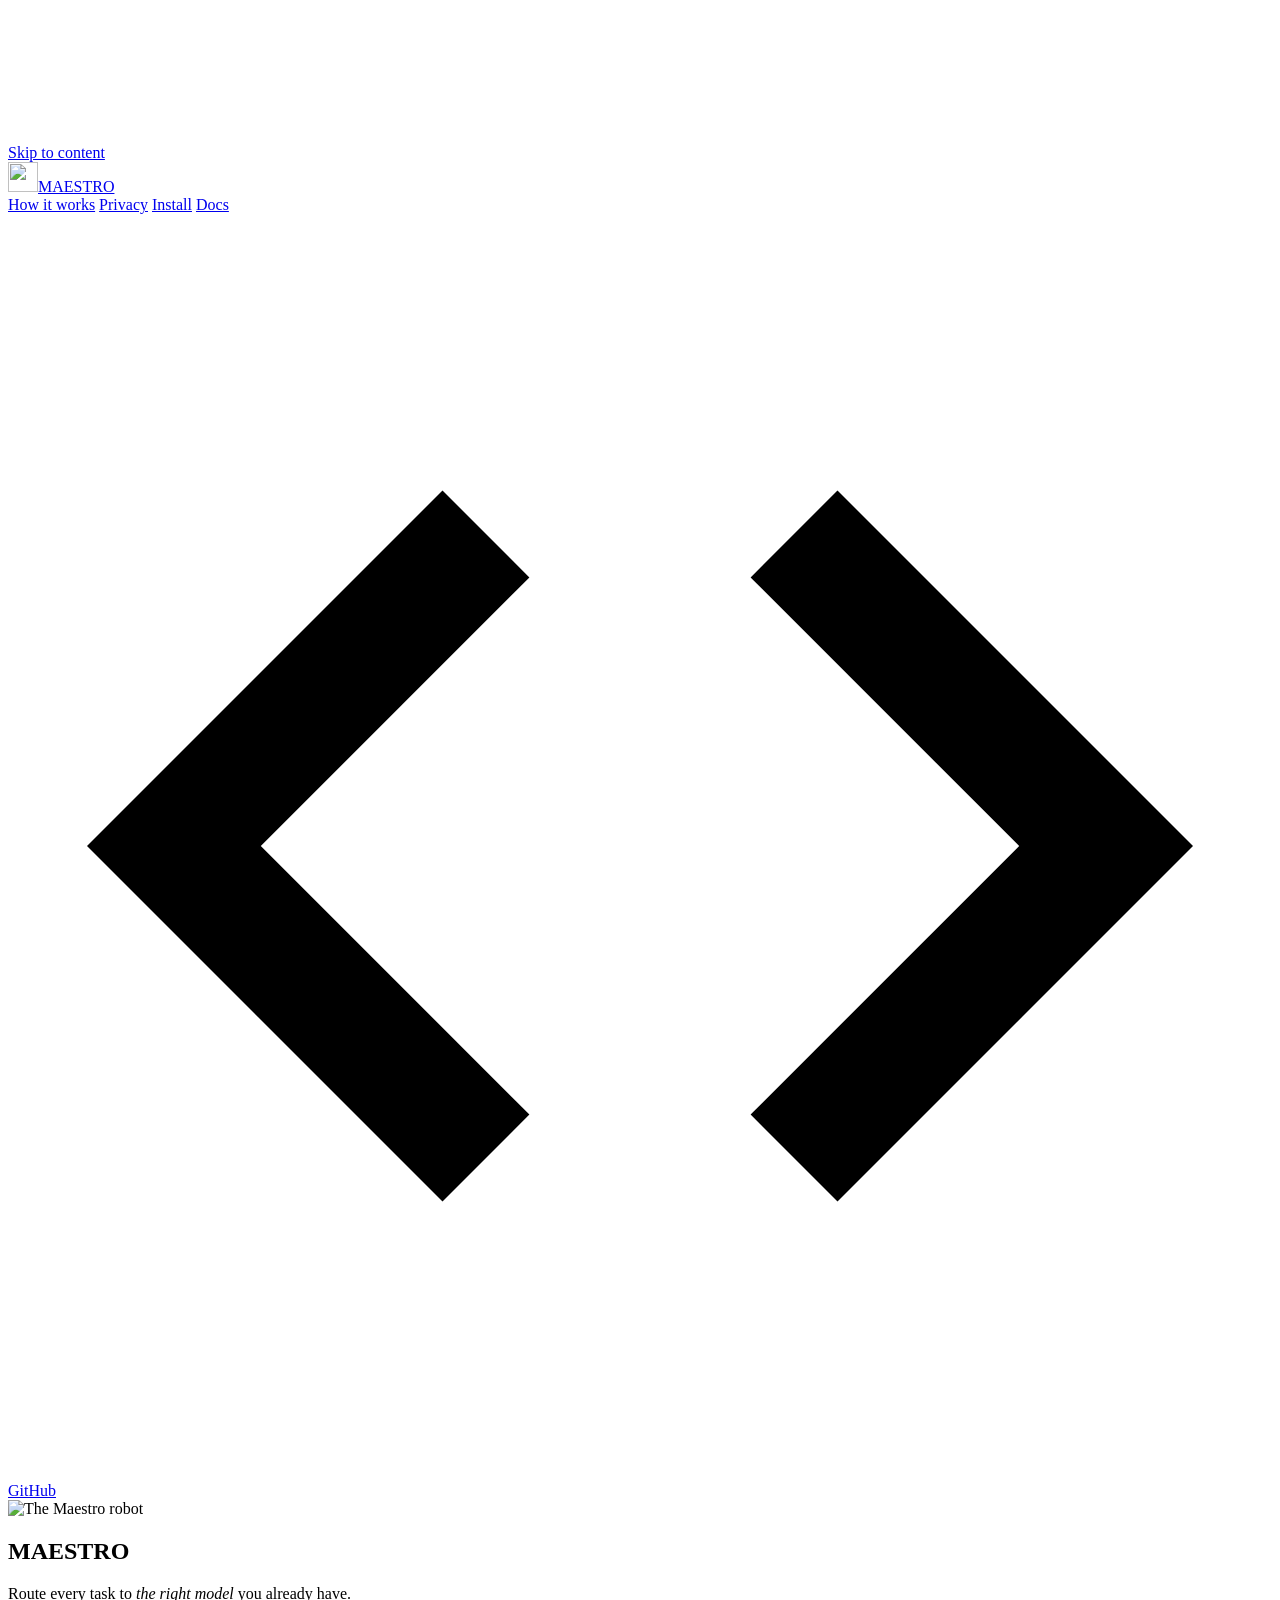
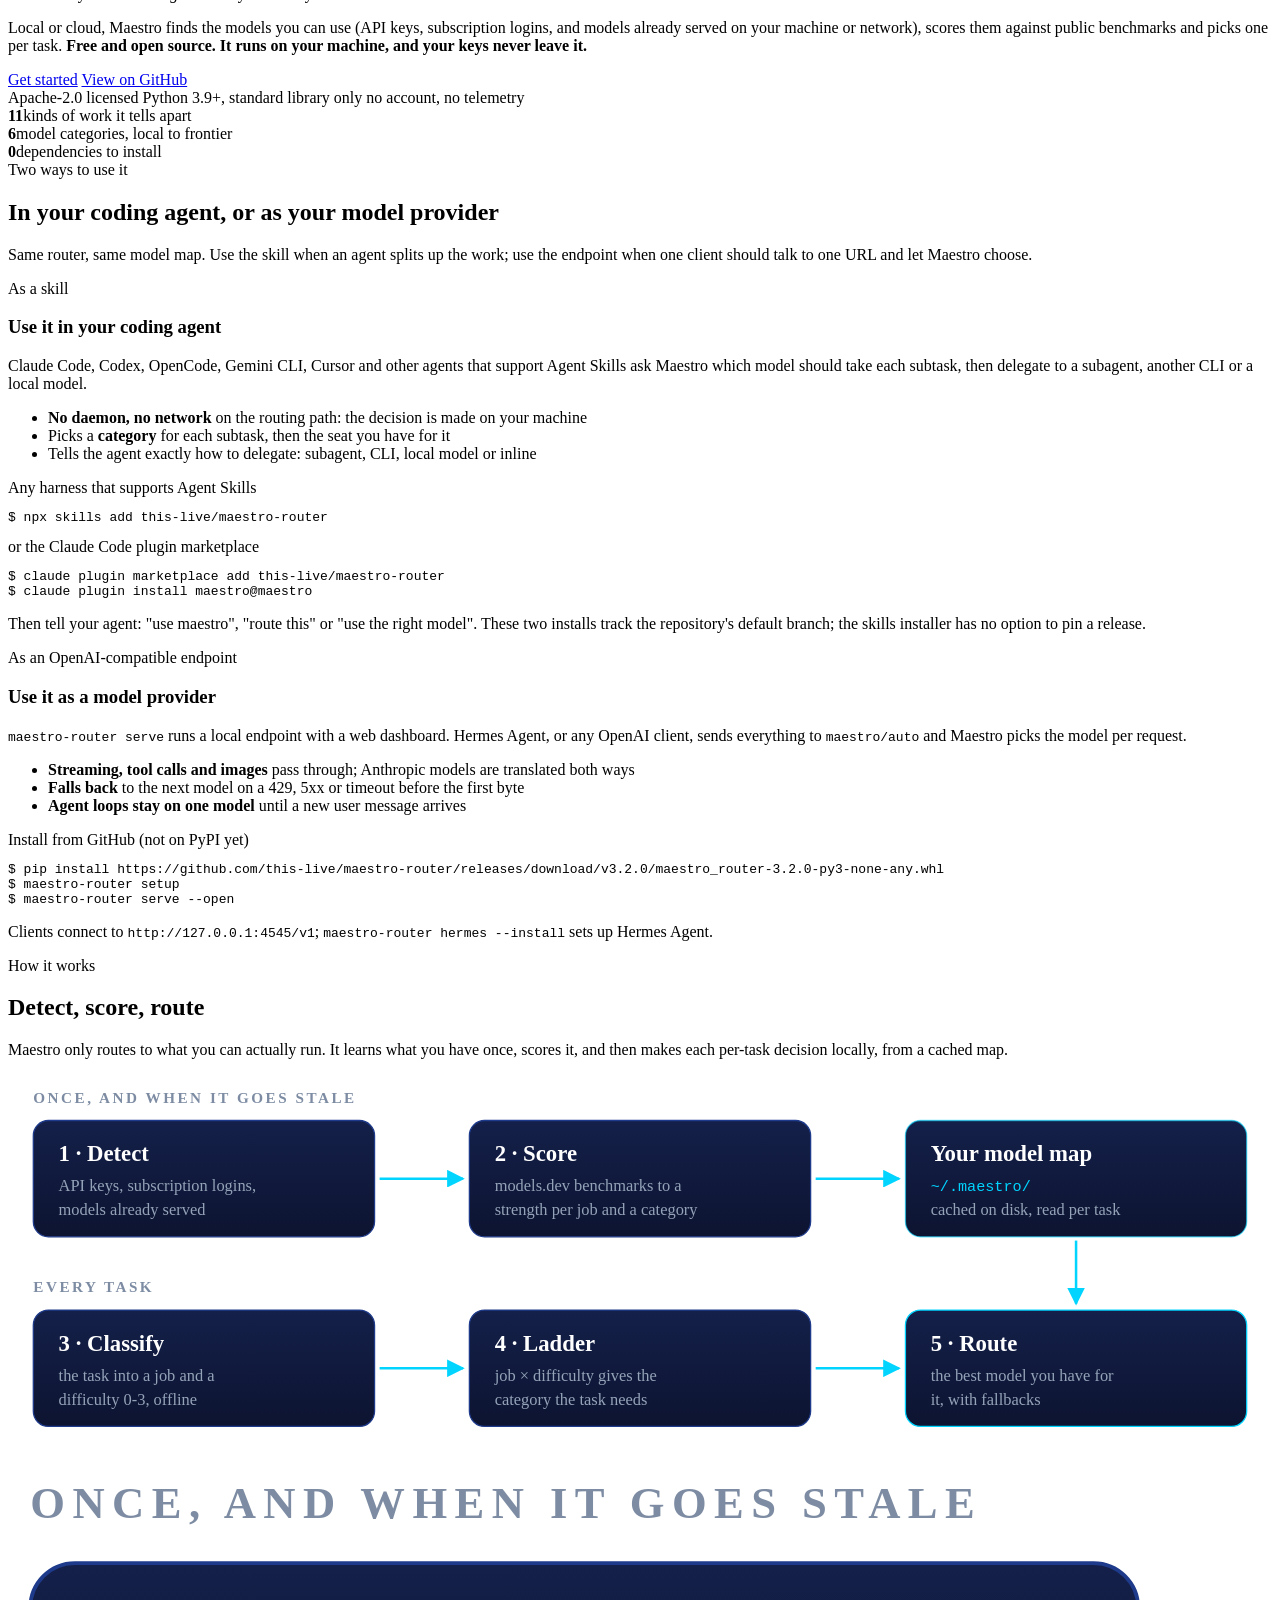
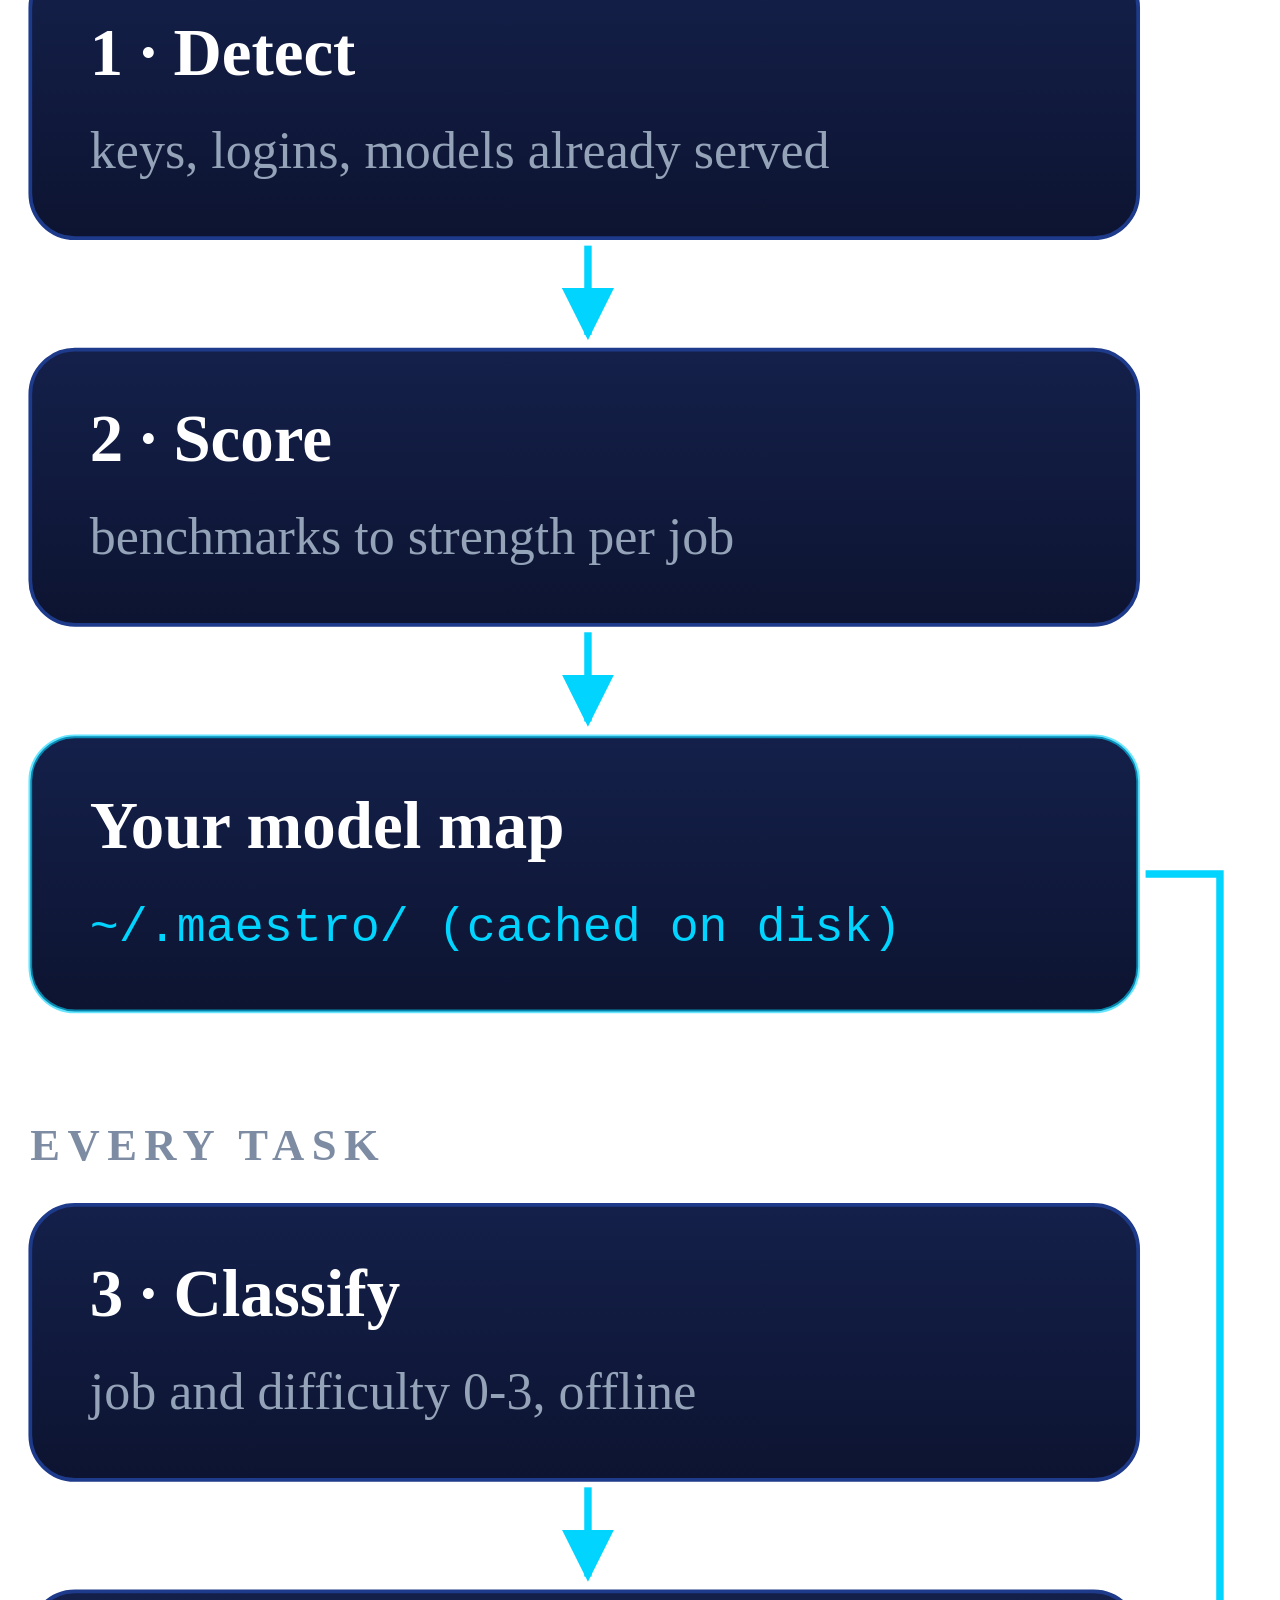
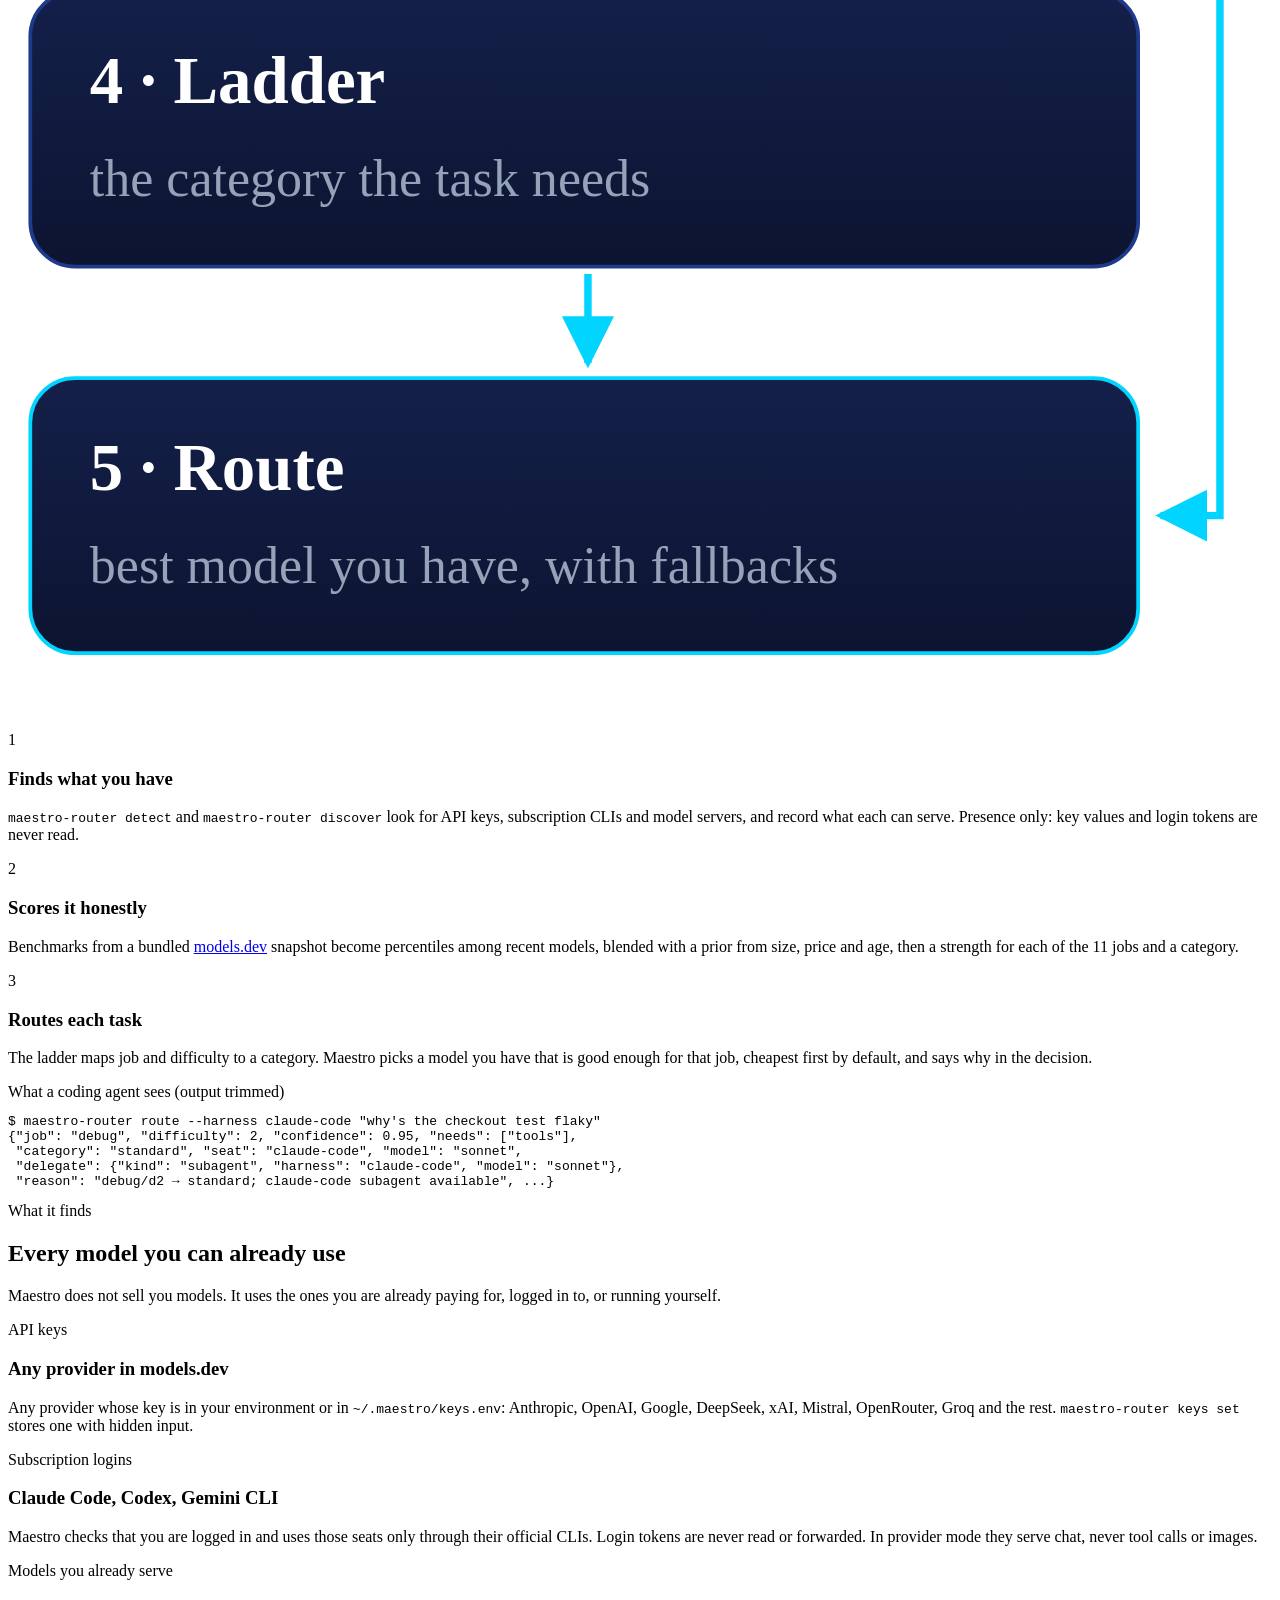
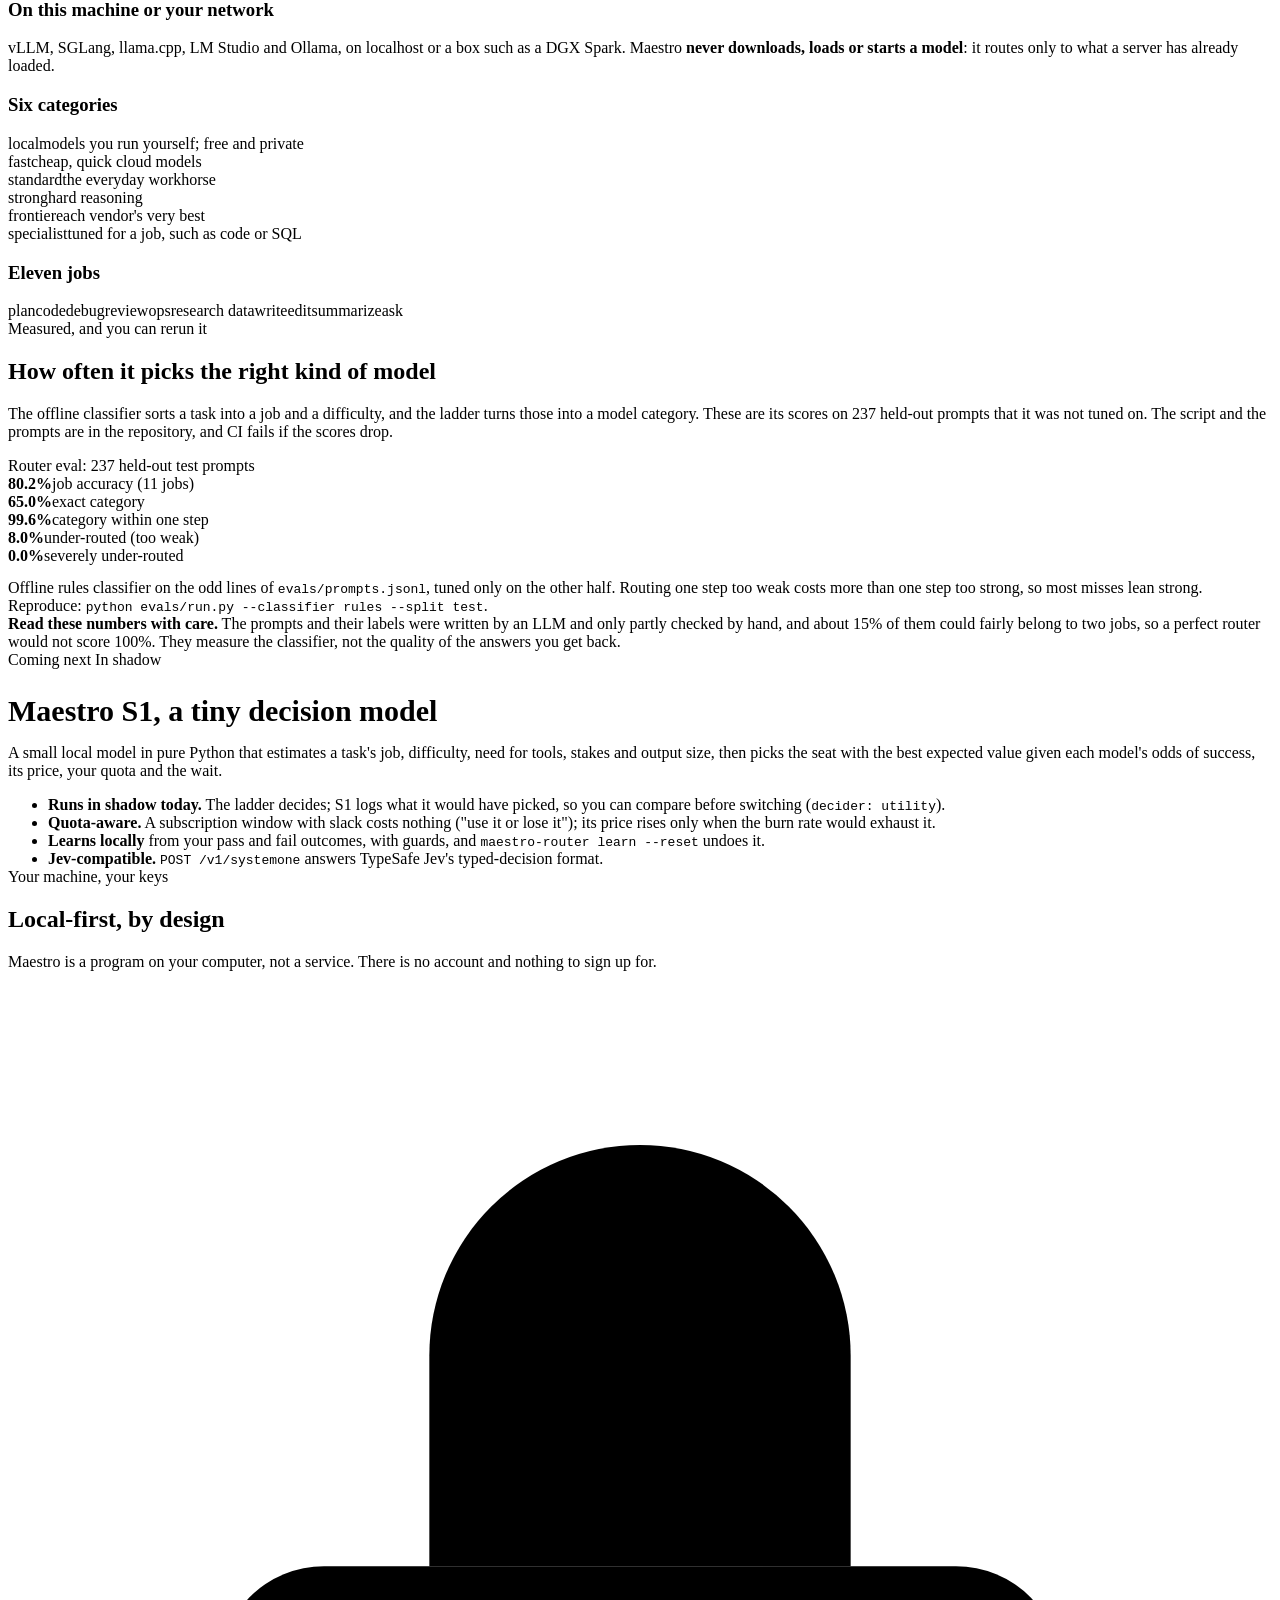
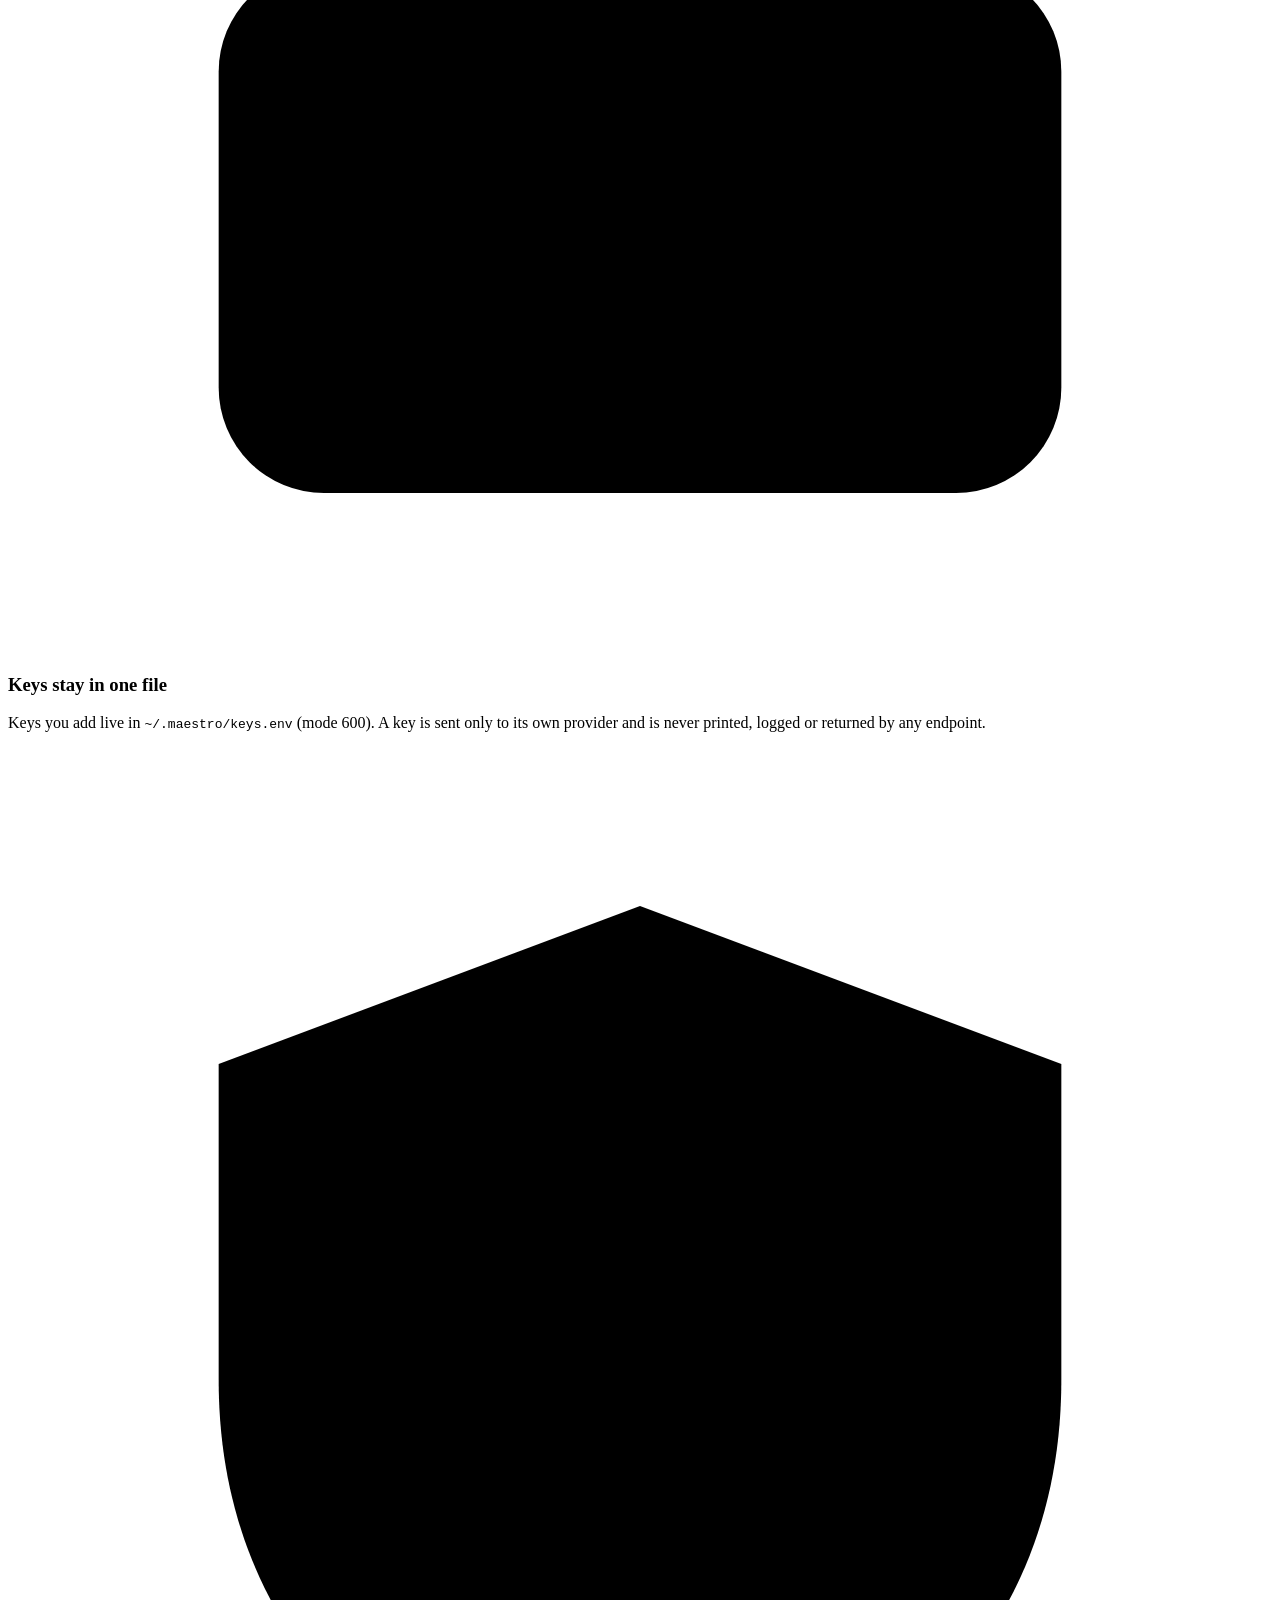
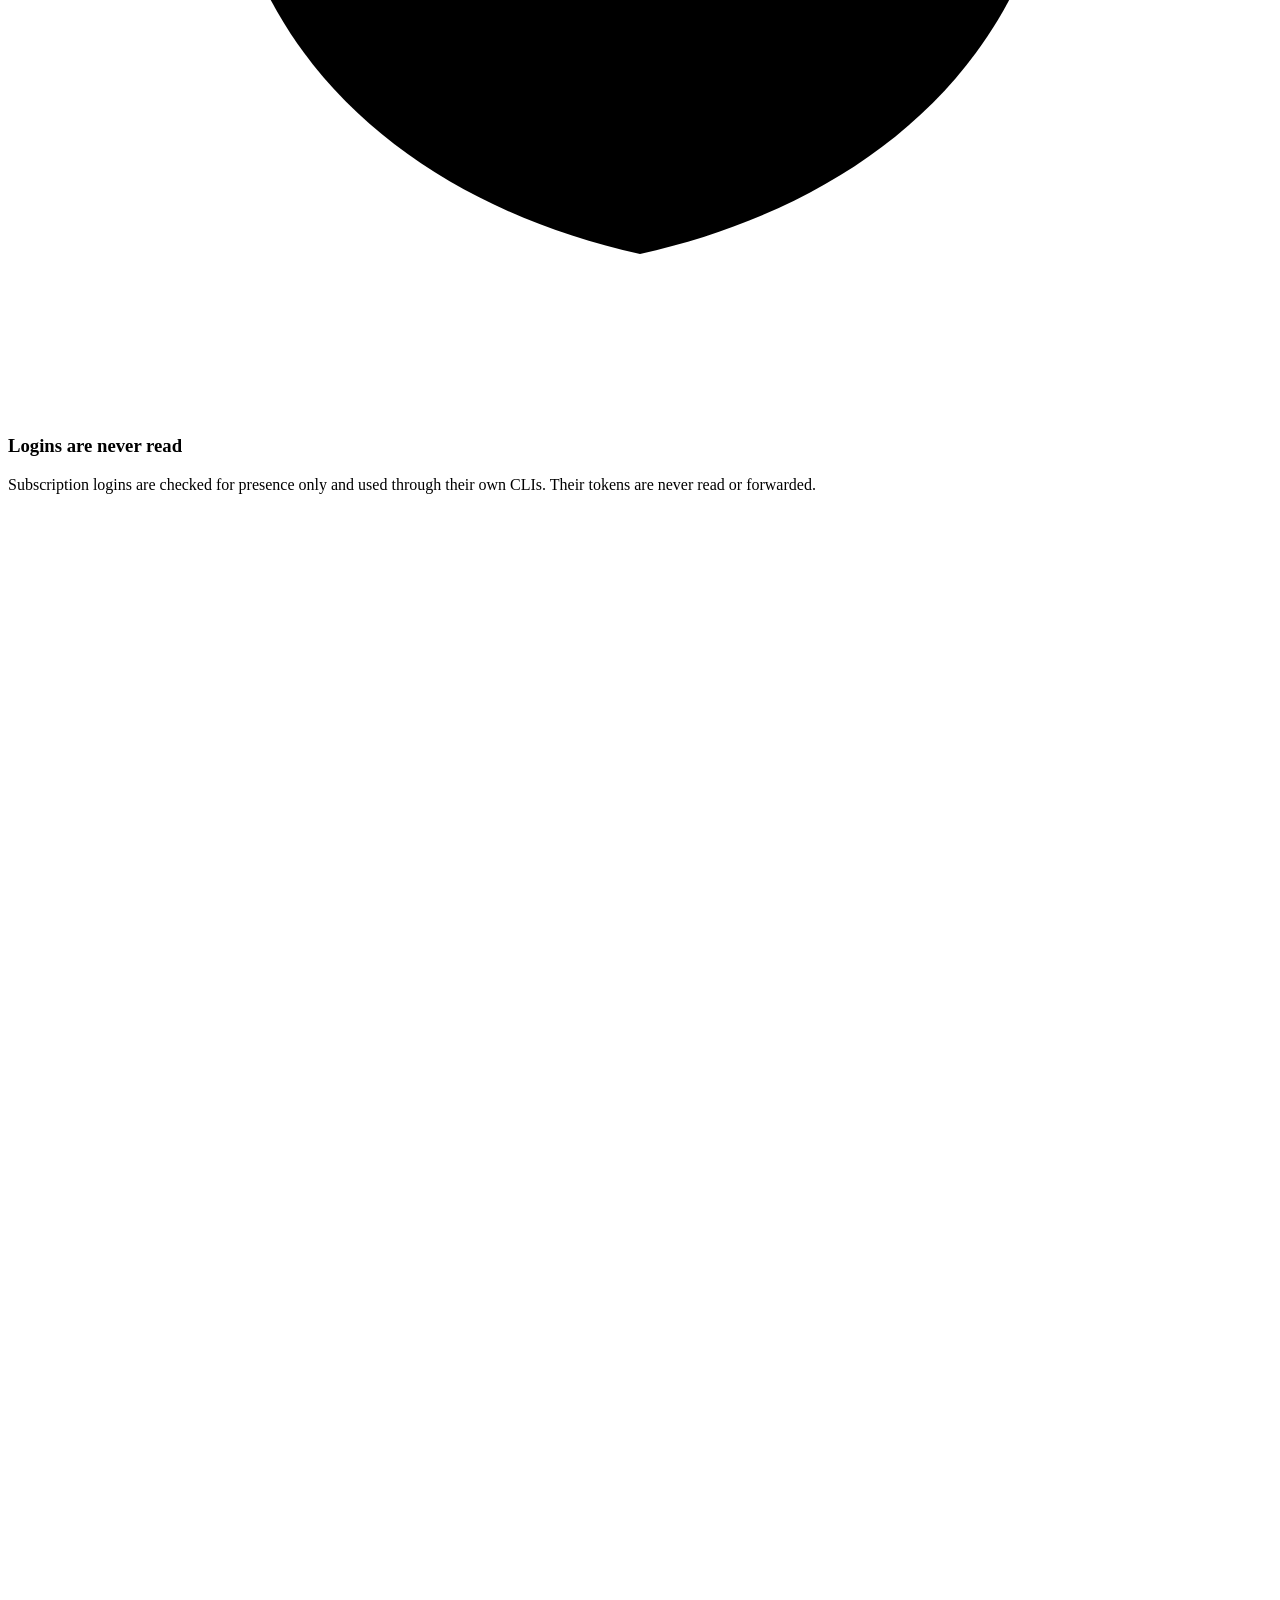
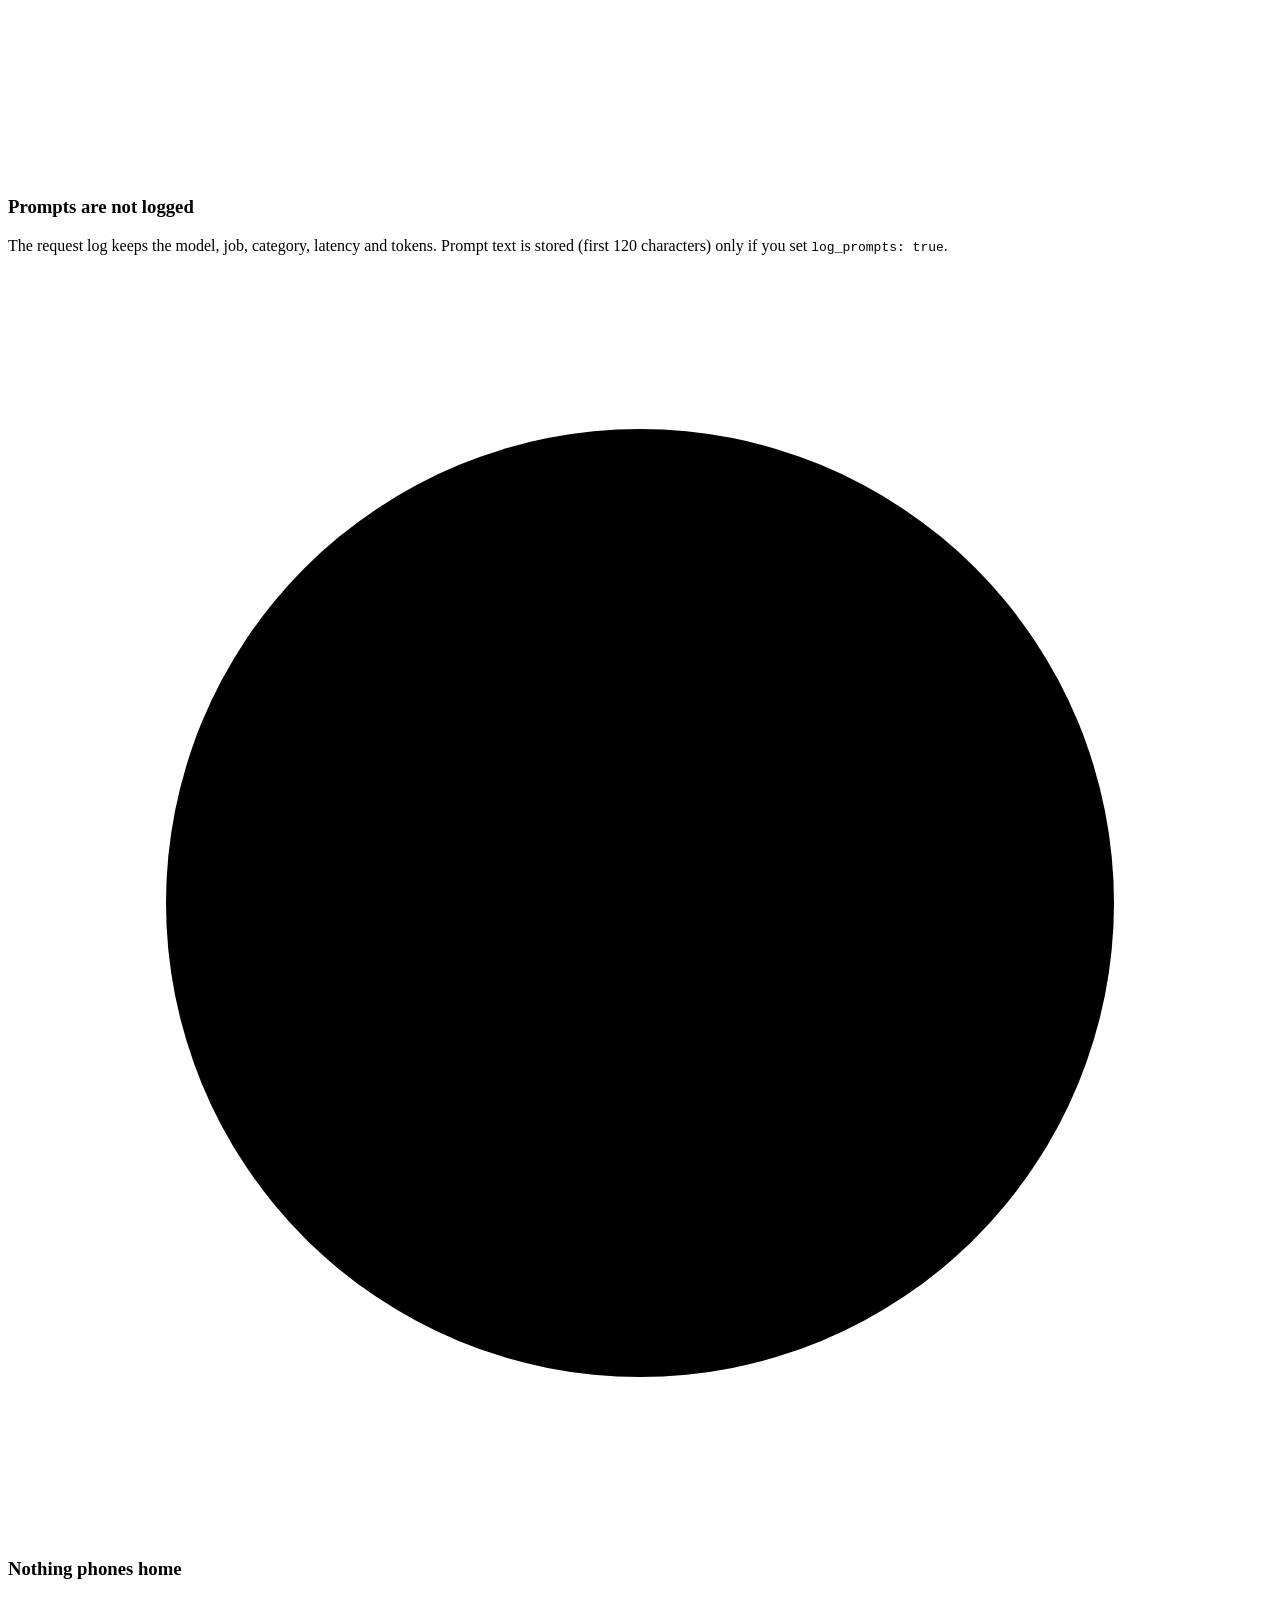
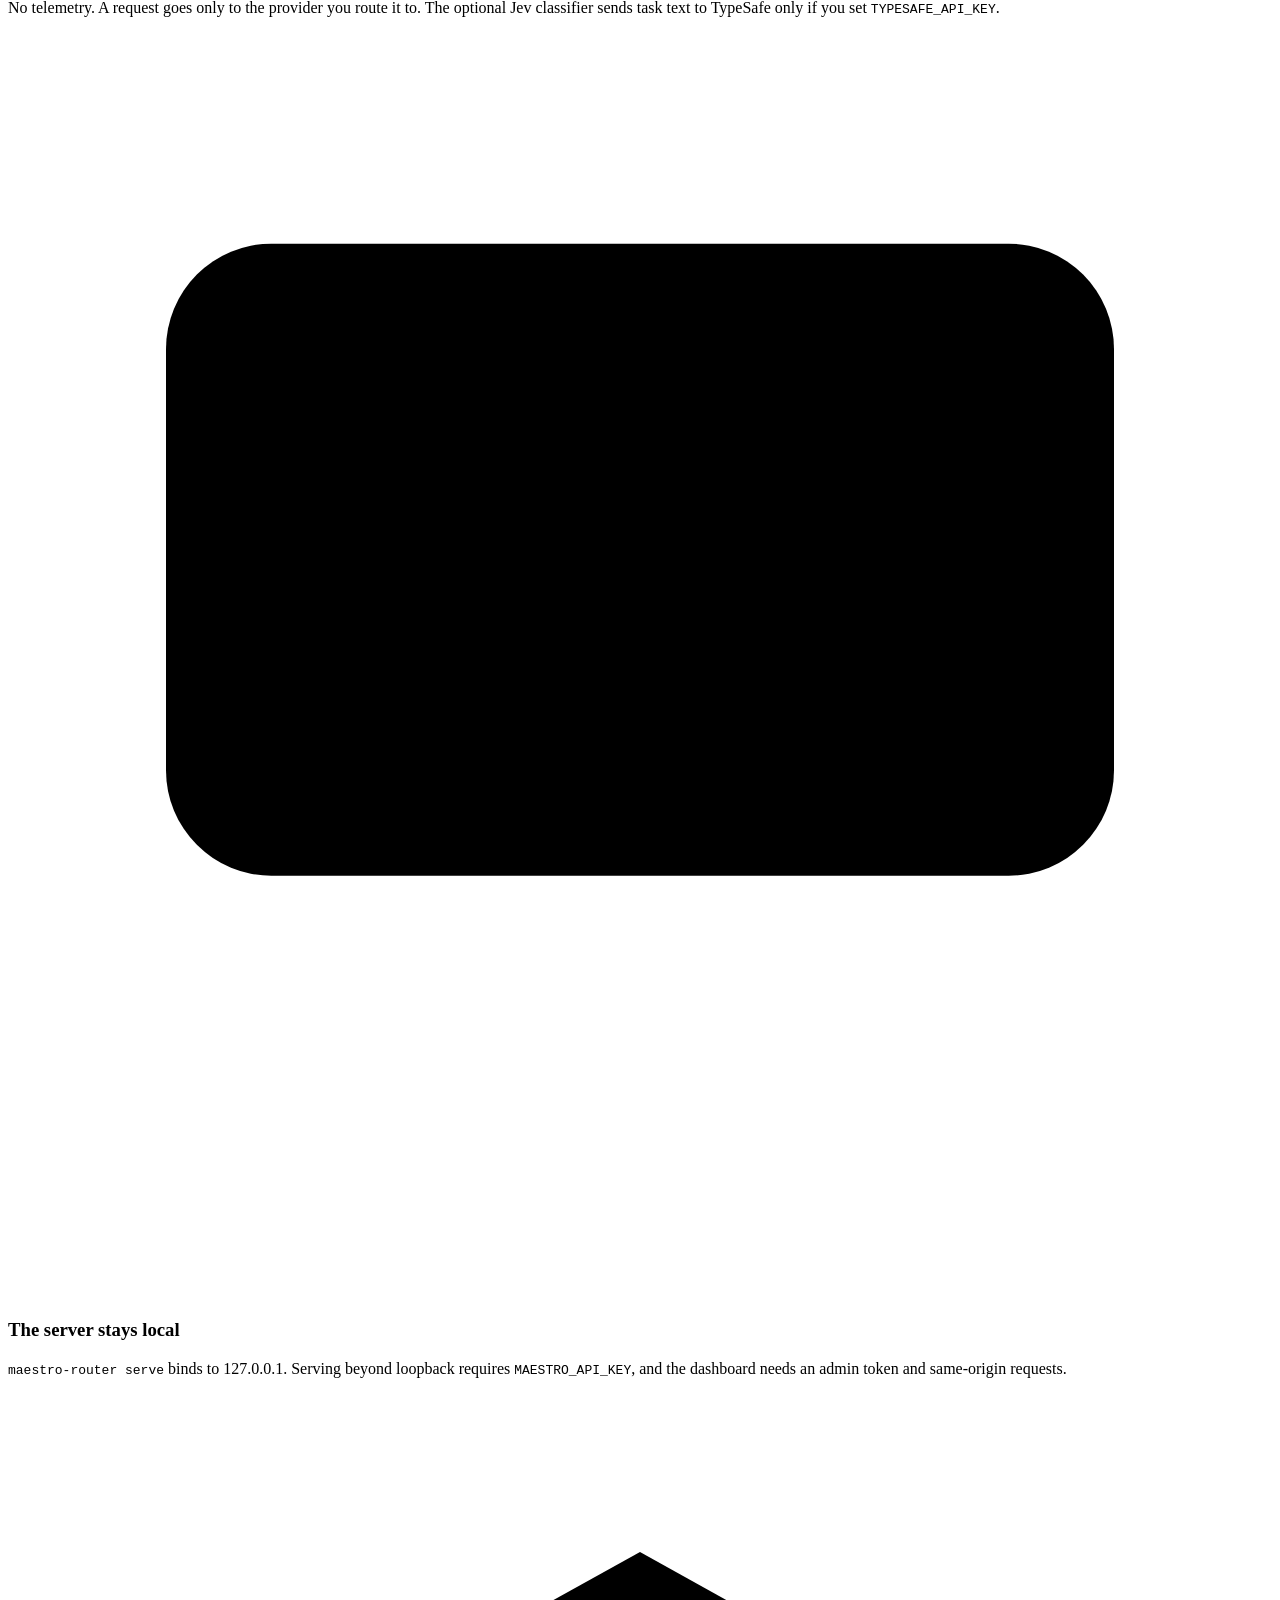
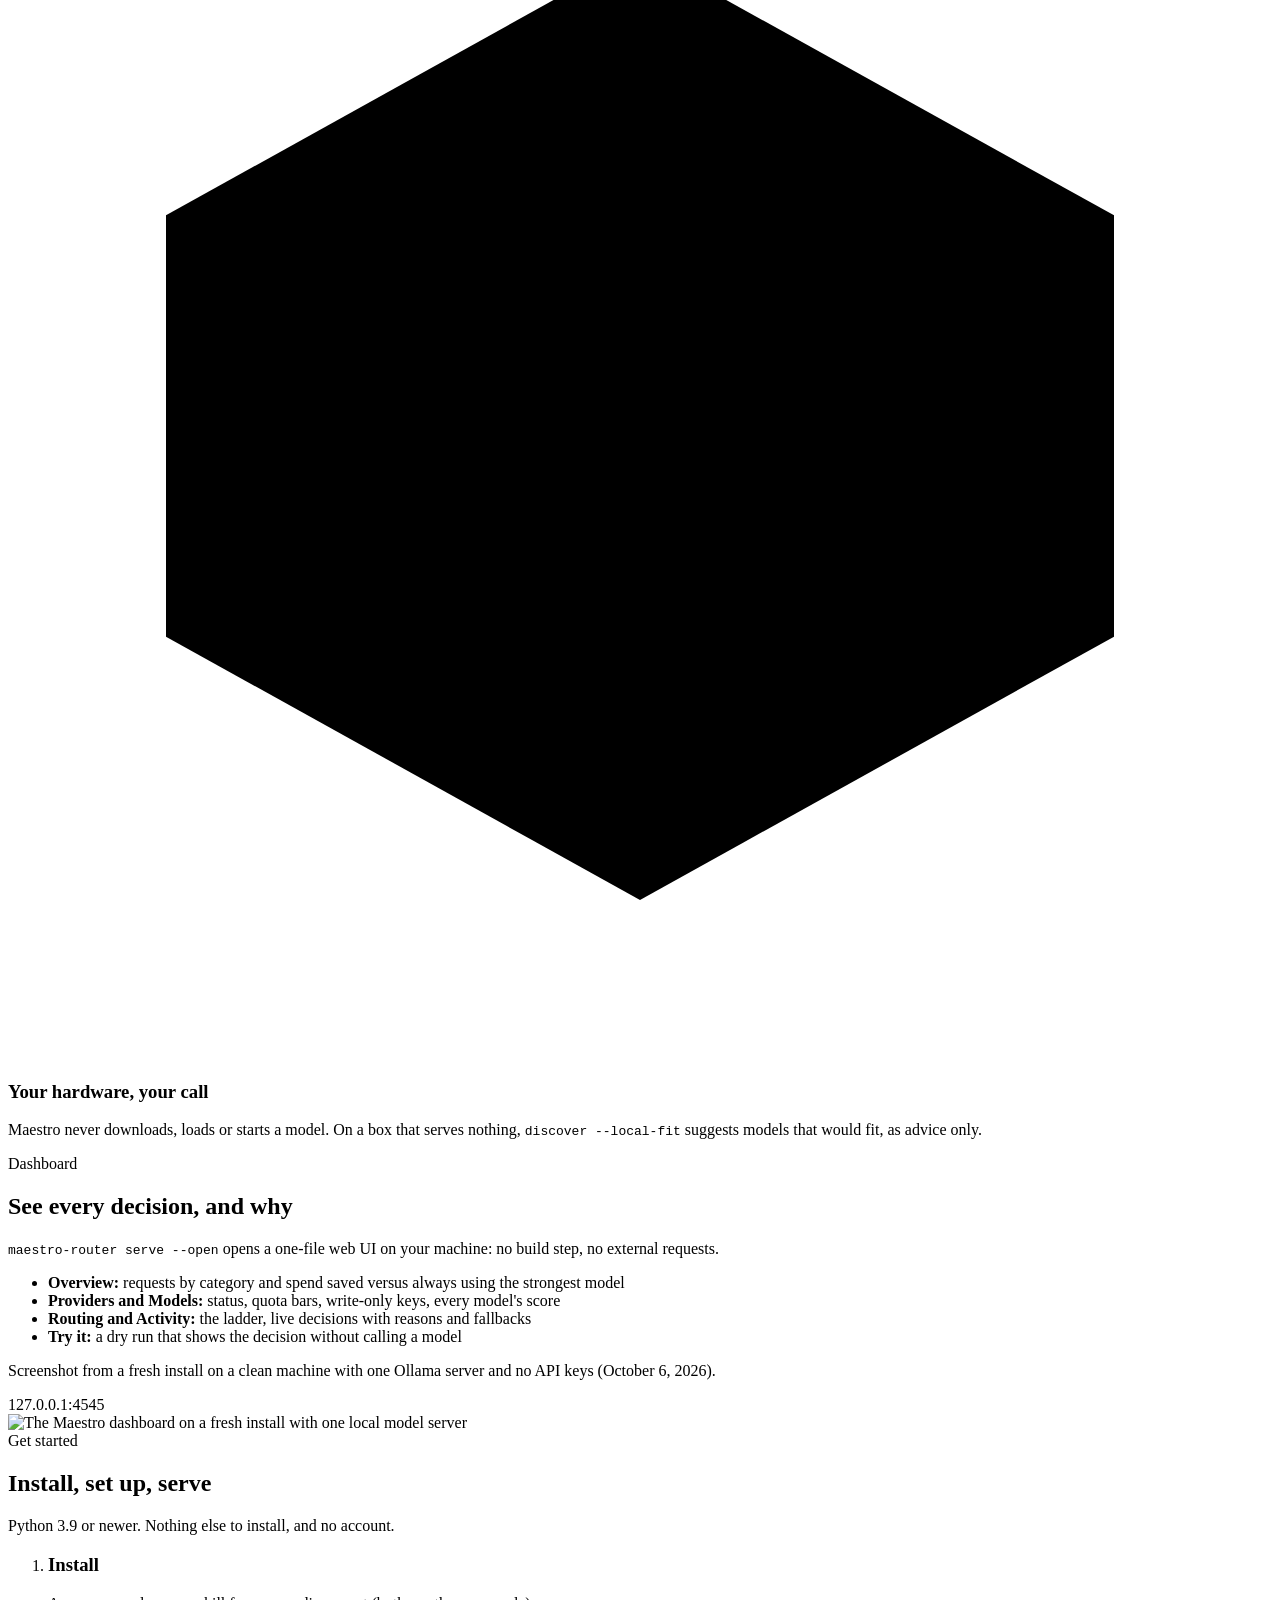
==== commit 6715171a: "Maestro 3.2.0 — harness-derived endpoint discovery (Pi/Hermes/Codex/Claude configs seed local endpoi" ====
--- a/site/index.html
+++ b/site/index.html
@@ -96,7 +96,7 @@
           <li><strong>Agent loops stay on one model</strong> until a new user message arrives</li>
         </ul>
         <div class="code-title">Install from GitHub (not on PyPI yet)</div>
-        <div class="code"><pre><span class="p">$ </span>pip install https://github.com/this-live/maestro-router/releases/download/v3.1.1/maestro_router-3.1.1-py3-none-any.whl
+        <div class="code"><pre><span class="p">$ </span>pip install https://github.com/this-live/maestro-router/releases/download/v3.2.0/maestro_router-3.2.0-py3-none-any.whl
 <span class="p">$ </span>maestro-router setup
 <span class="p">$ </span>maestro-router serve --open</pre></div>
         <p class="foot small">Clients connect to <code>http://127.0.0.1:4545/v1</code>; <code>maestro-router hermes --install</code> sets up Hermes Agent.</p>
@@ -360,11 +360,11 @@
       <li>
         <h3>Install</h3>
         <p>As a command, or as a skill for your coding agent (both use the same code):</p>
-        <div class="code"><pre><span class="p">$ </span>pip install https://github.com/this-live/maestro-router/releases/download/v3.1.1/maestro_router-3.1.1-py3-none-any.whl
+        <div class="code"><pre><span class="p">$ </span>pip install https://github.com/this-live/maestro-router/releases/download/v3.2.0/maestro_router-3.2.0-py3-none-any.whl
 <span class="c"># or from source</span>
-<span class="p">$ </span>pip install git+https://github.com/this-live/maestro-router@v3.1.1
+<span class="p">$ </span>pip install git+https://github.com/this-live/maestro-router@v3.2.0
 <span class="c"># or run it without installing</span>
-<span class="p">$ </span>uvx --from git+https://github.com/this-live/maestro-router@v3.1.1 maestro-router route "fix the failing test"
+<span class="p">$ </span>uvx --from git+https://github.com/this-live/maestro-router@v3.2.0 maestro-router route "fix the failing test"
 <span class="c"># or, as a skill</span>
 <span class="p">$ </span>npx skills add this-live/maestro-router</pre></div>
         <p class="small">The command is <code>maestro-router</code> because mobile.dev's Maestro (mobile UI testing) already uses <code>maestro</code>; add <code>alias maestro=maestro-router</code> to your shell profile if you want the short name. The skill install tracks the repository's default branch; the skills installer has no option to pin a release.</p>
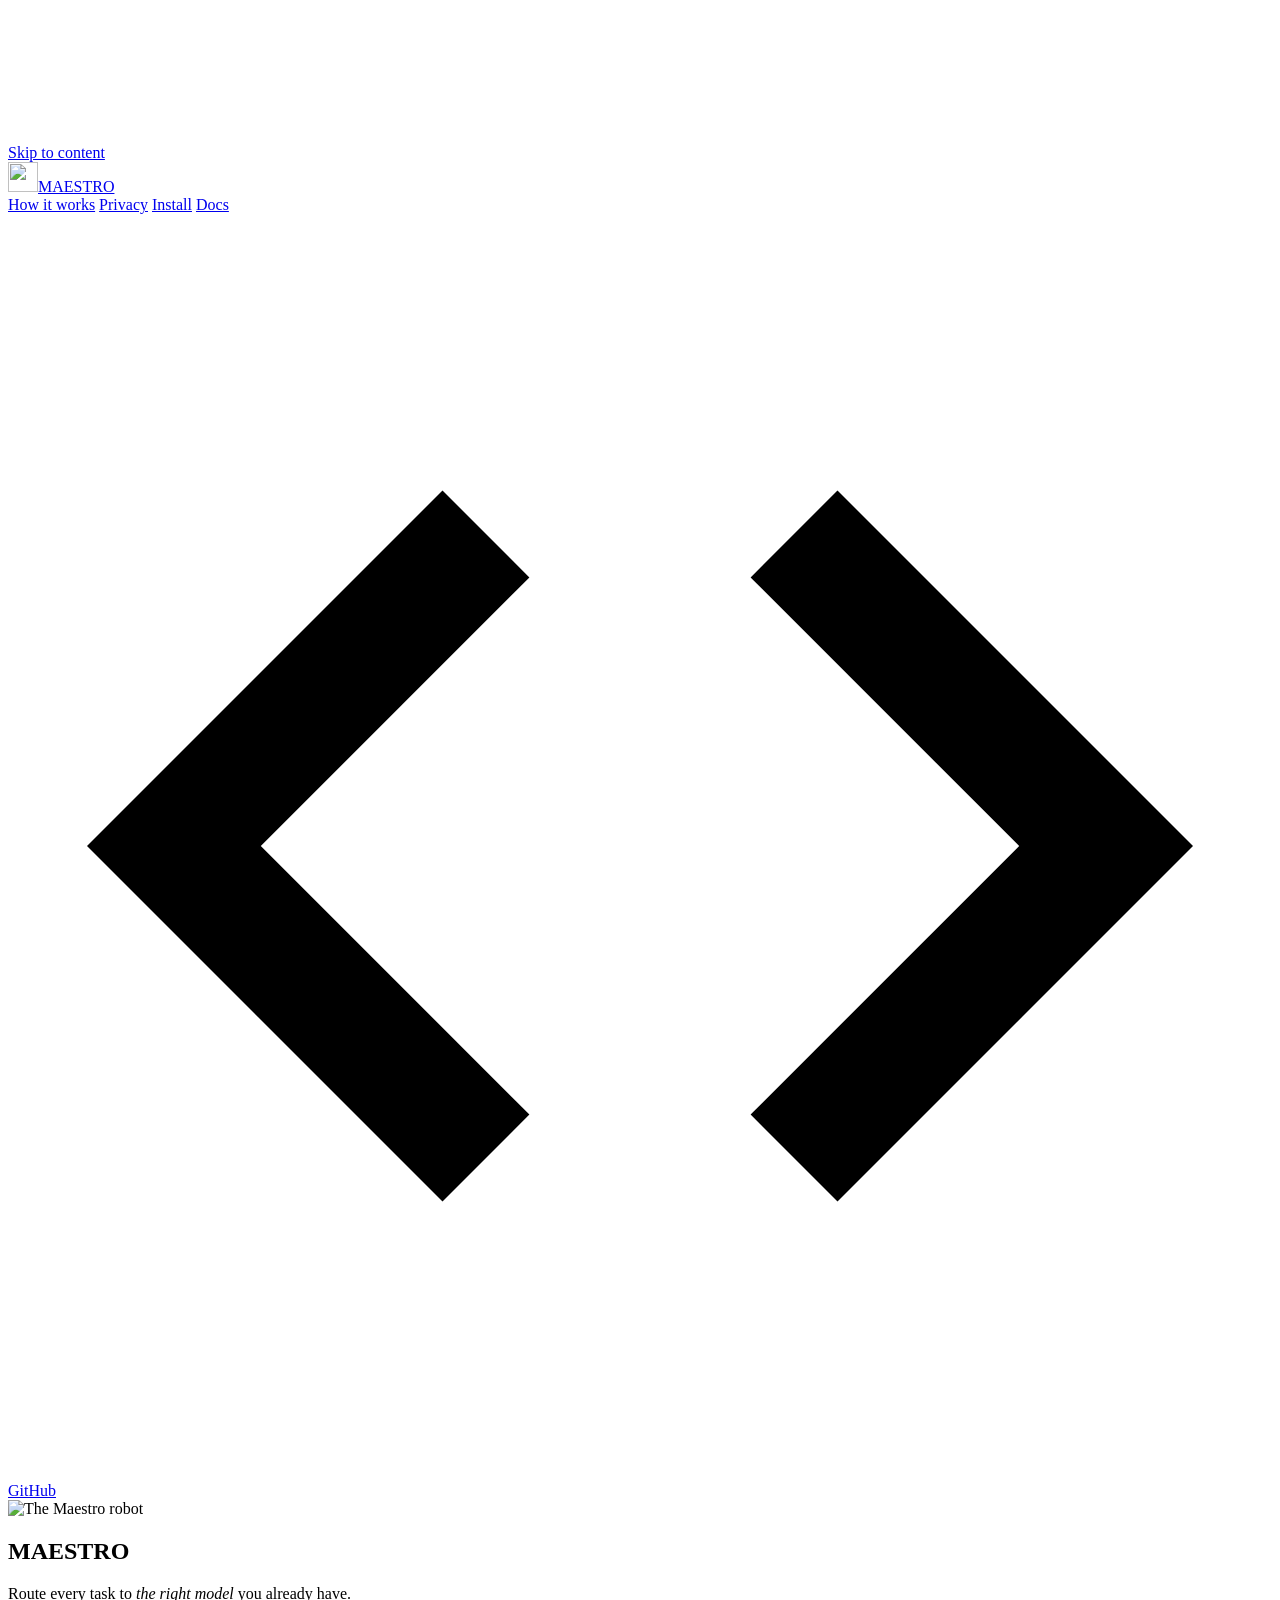
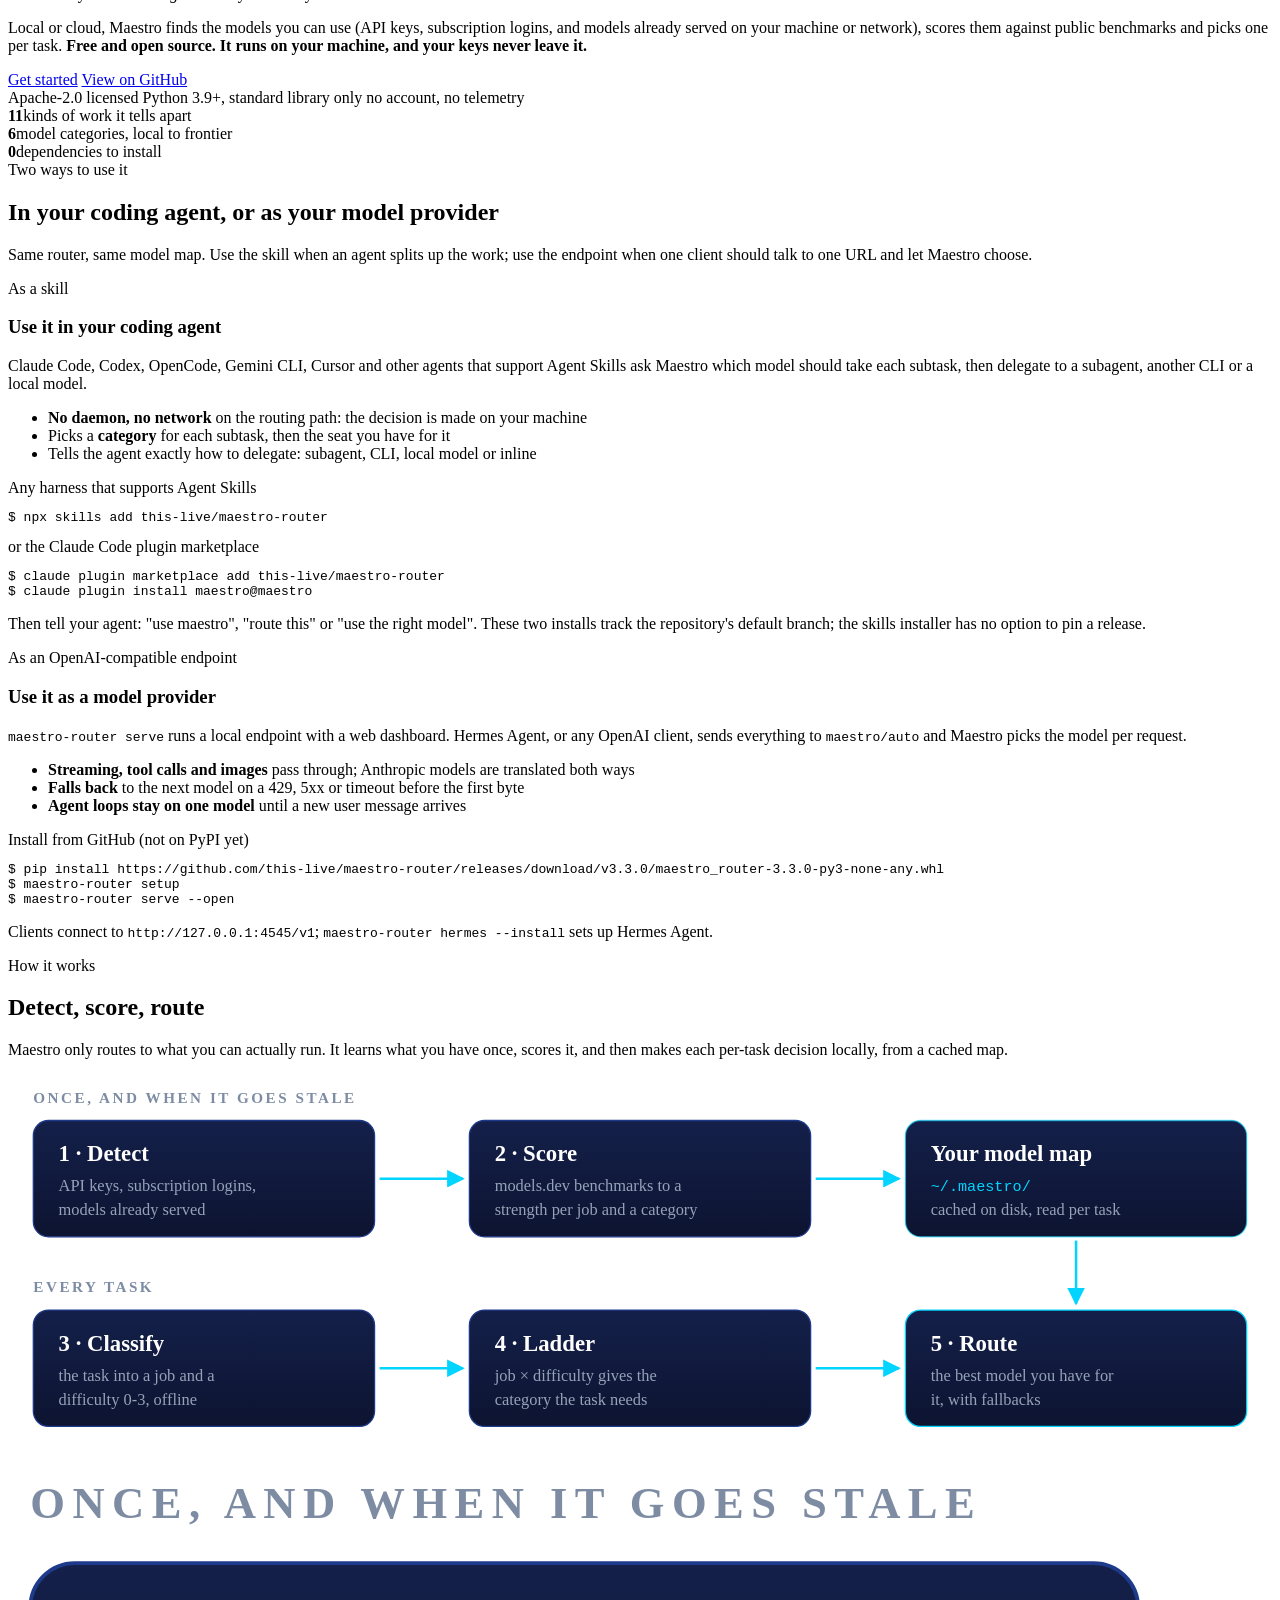
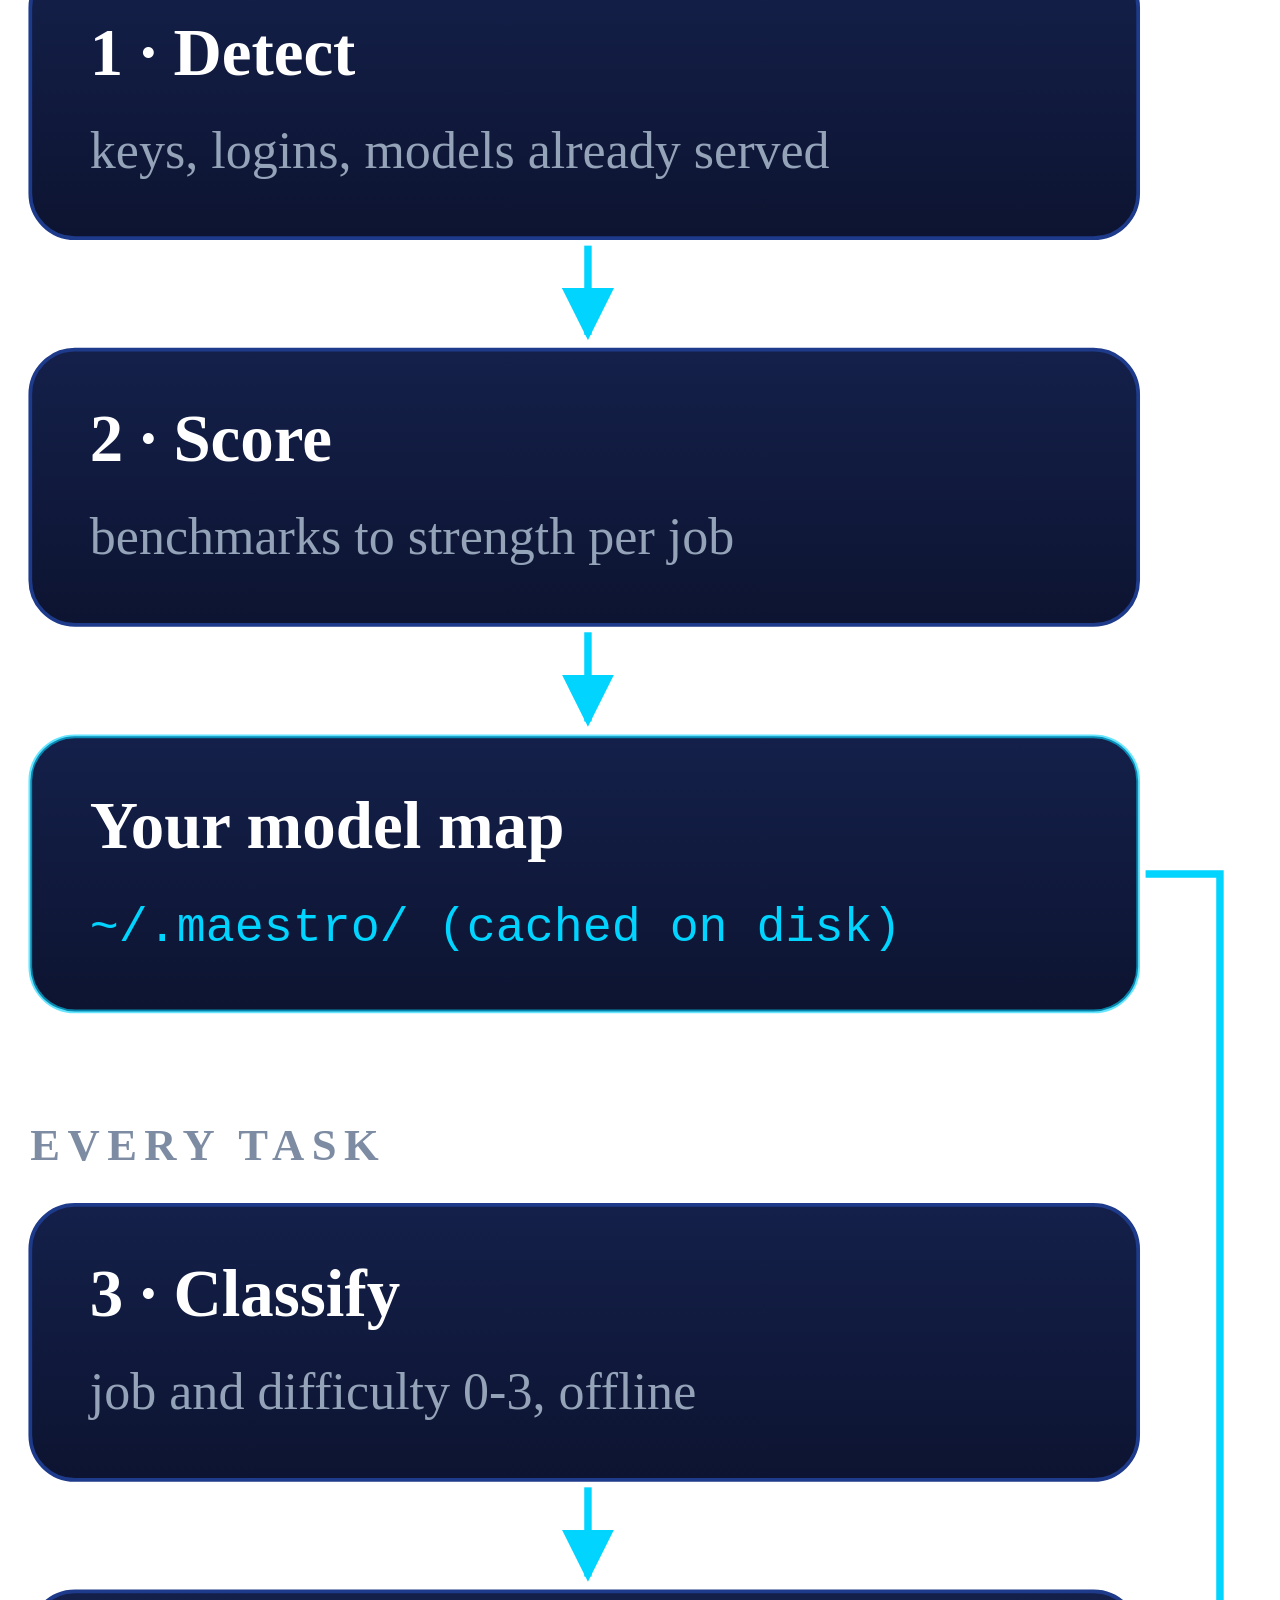
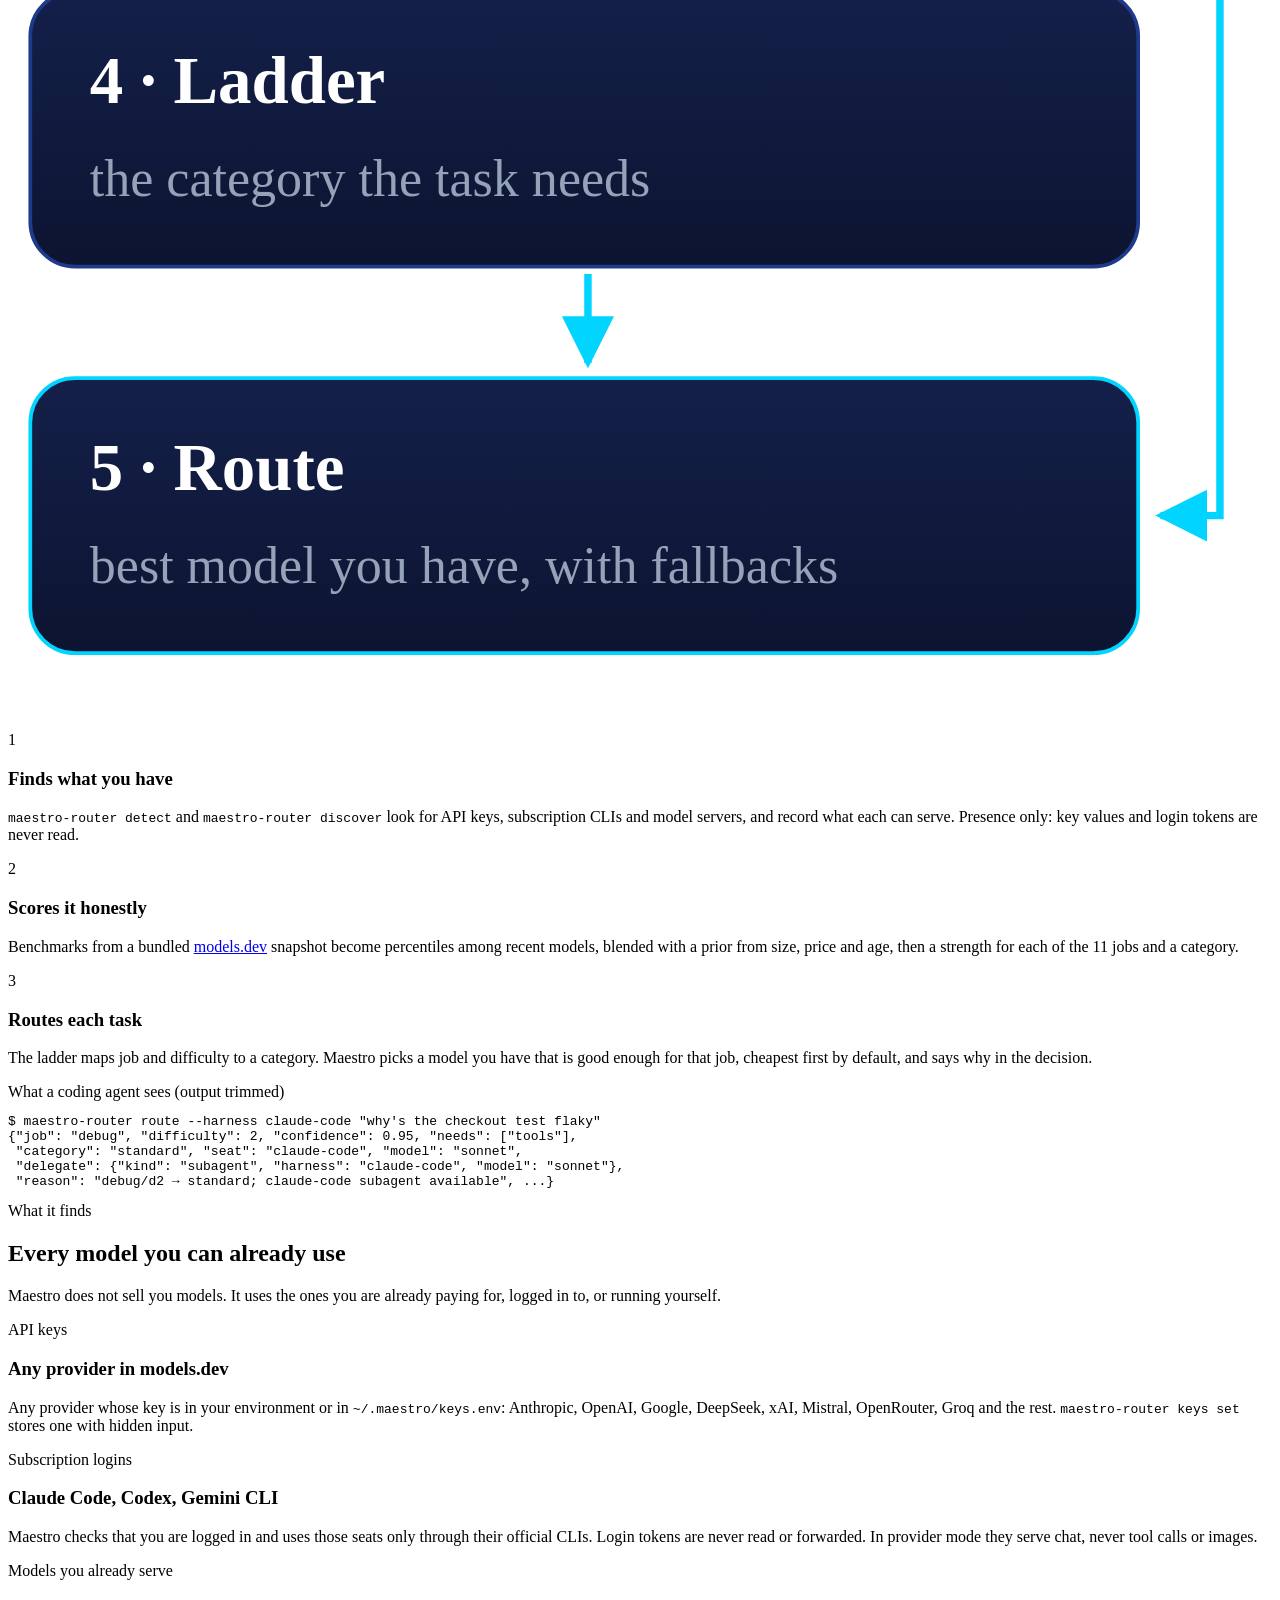
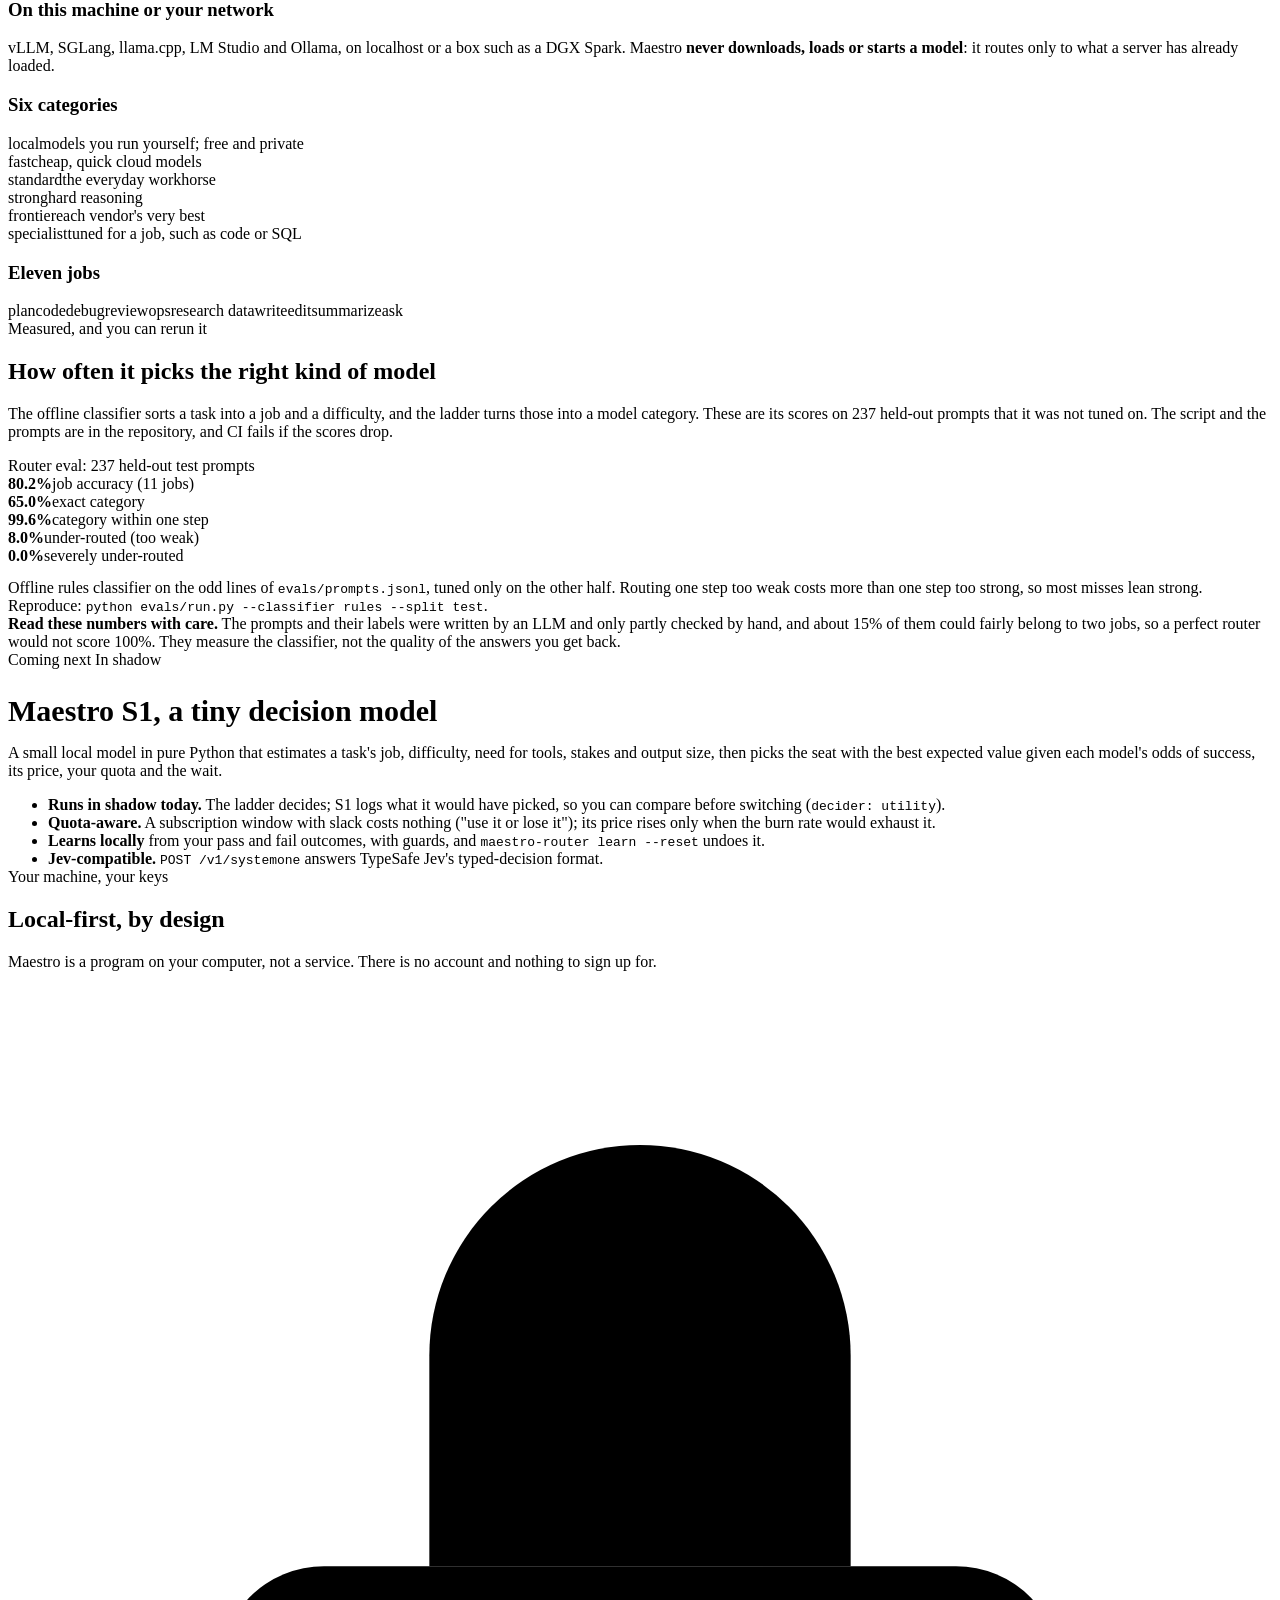
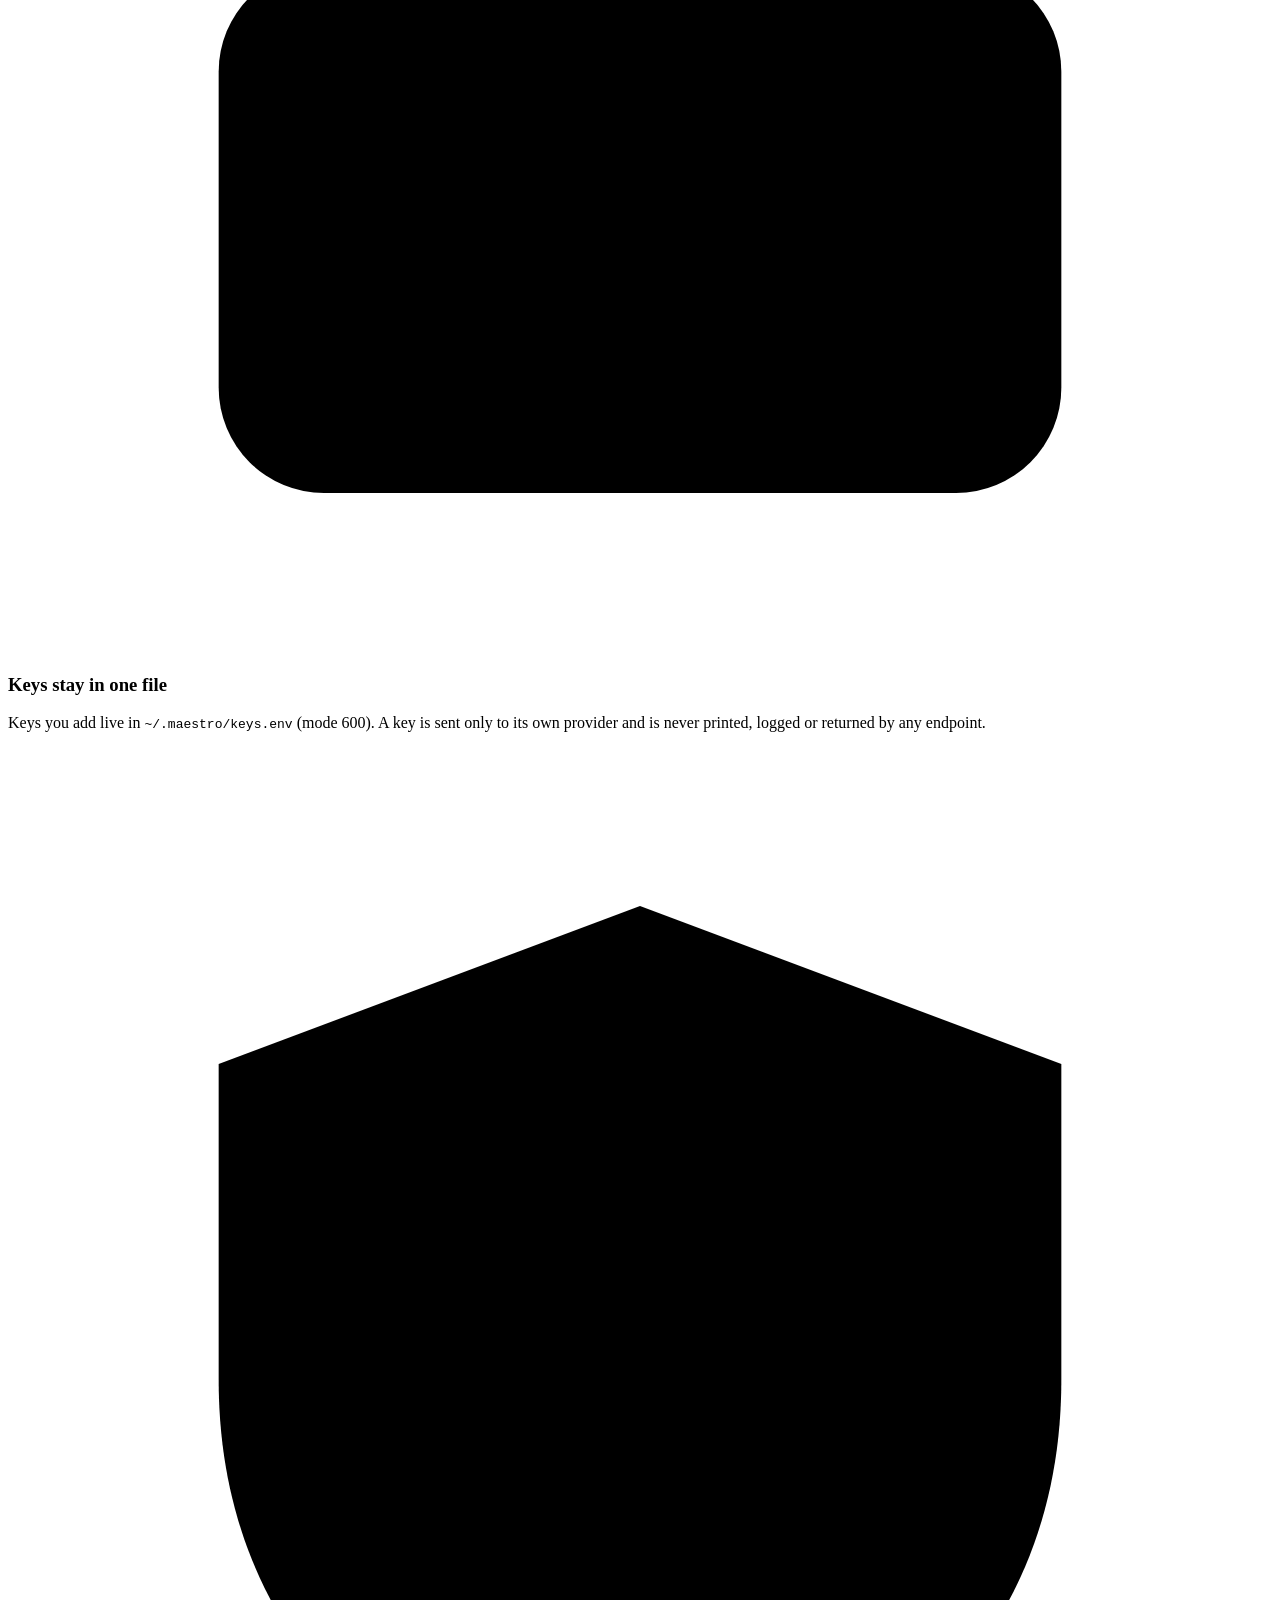
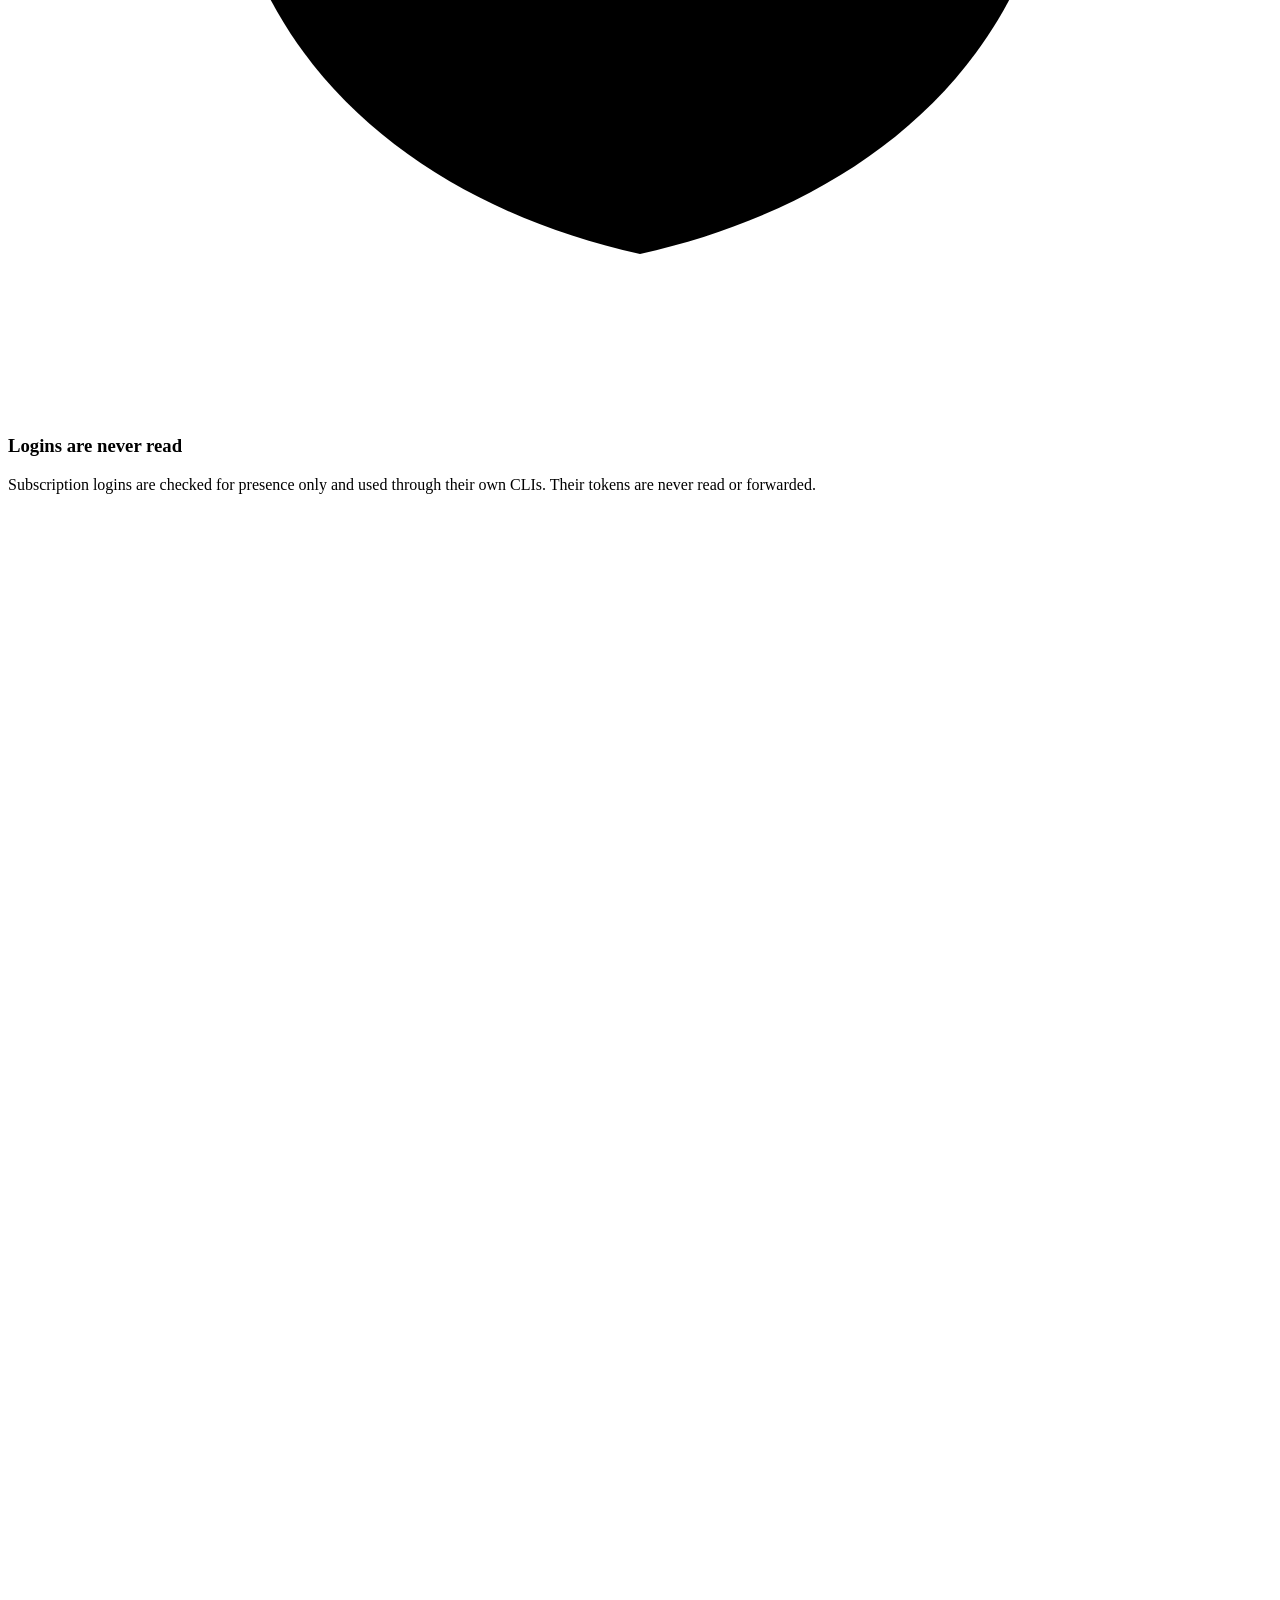
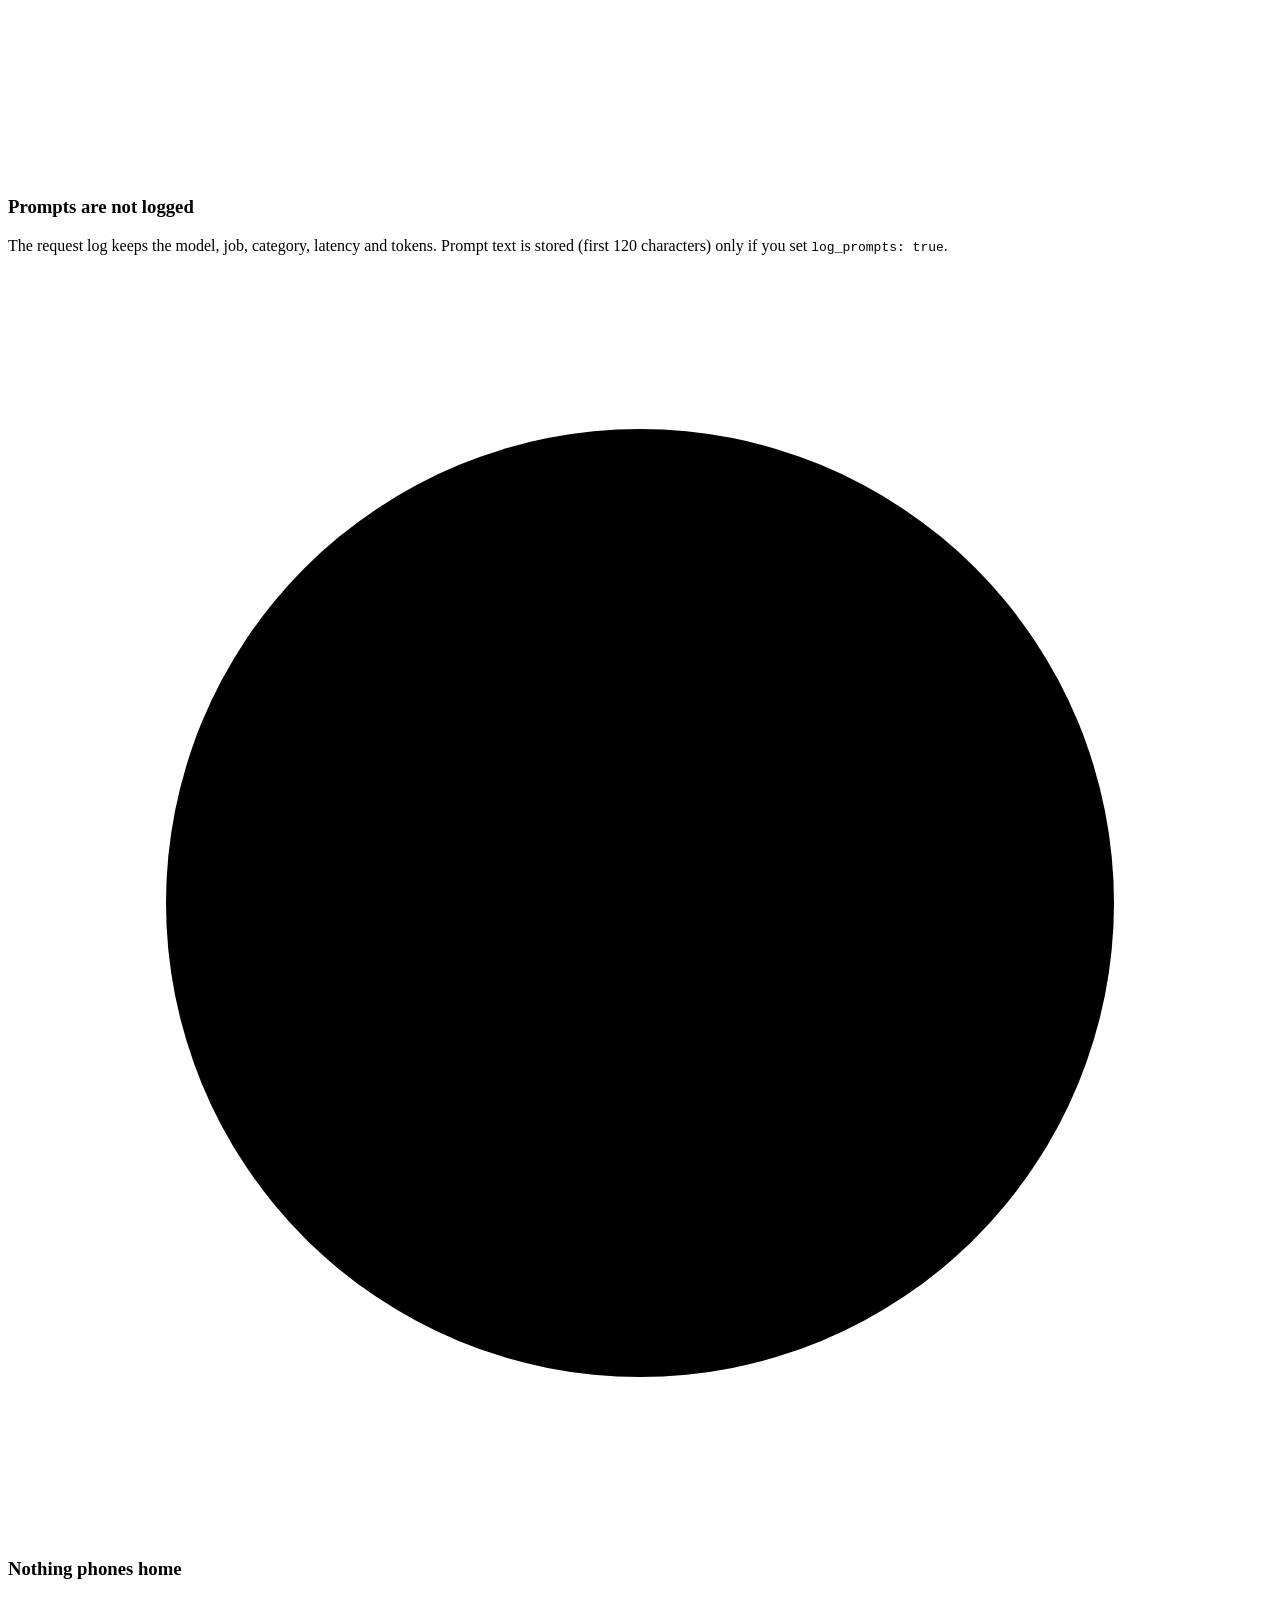
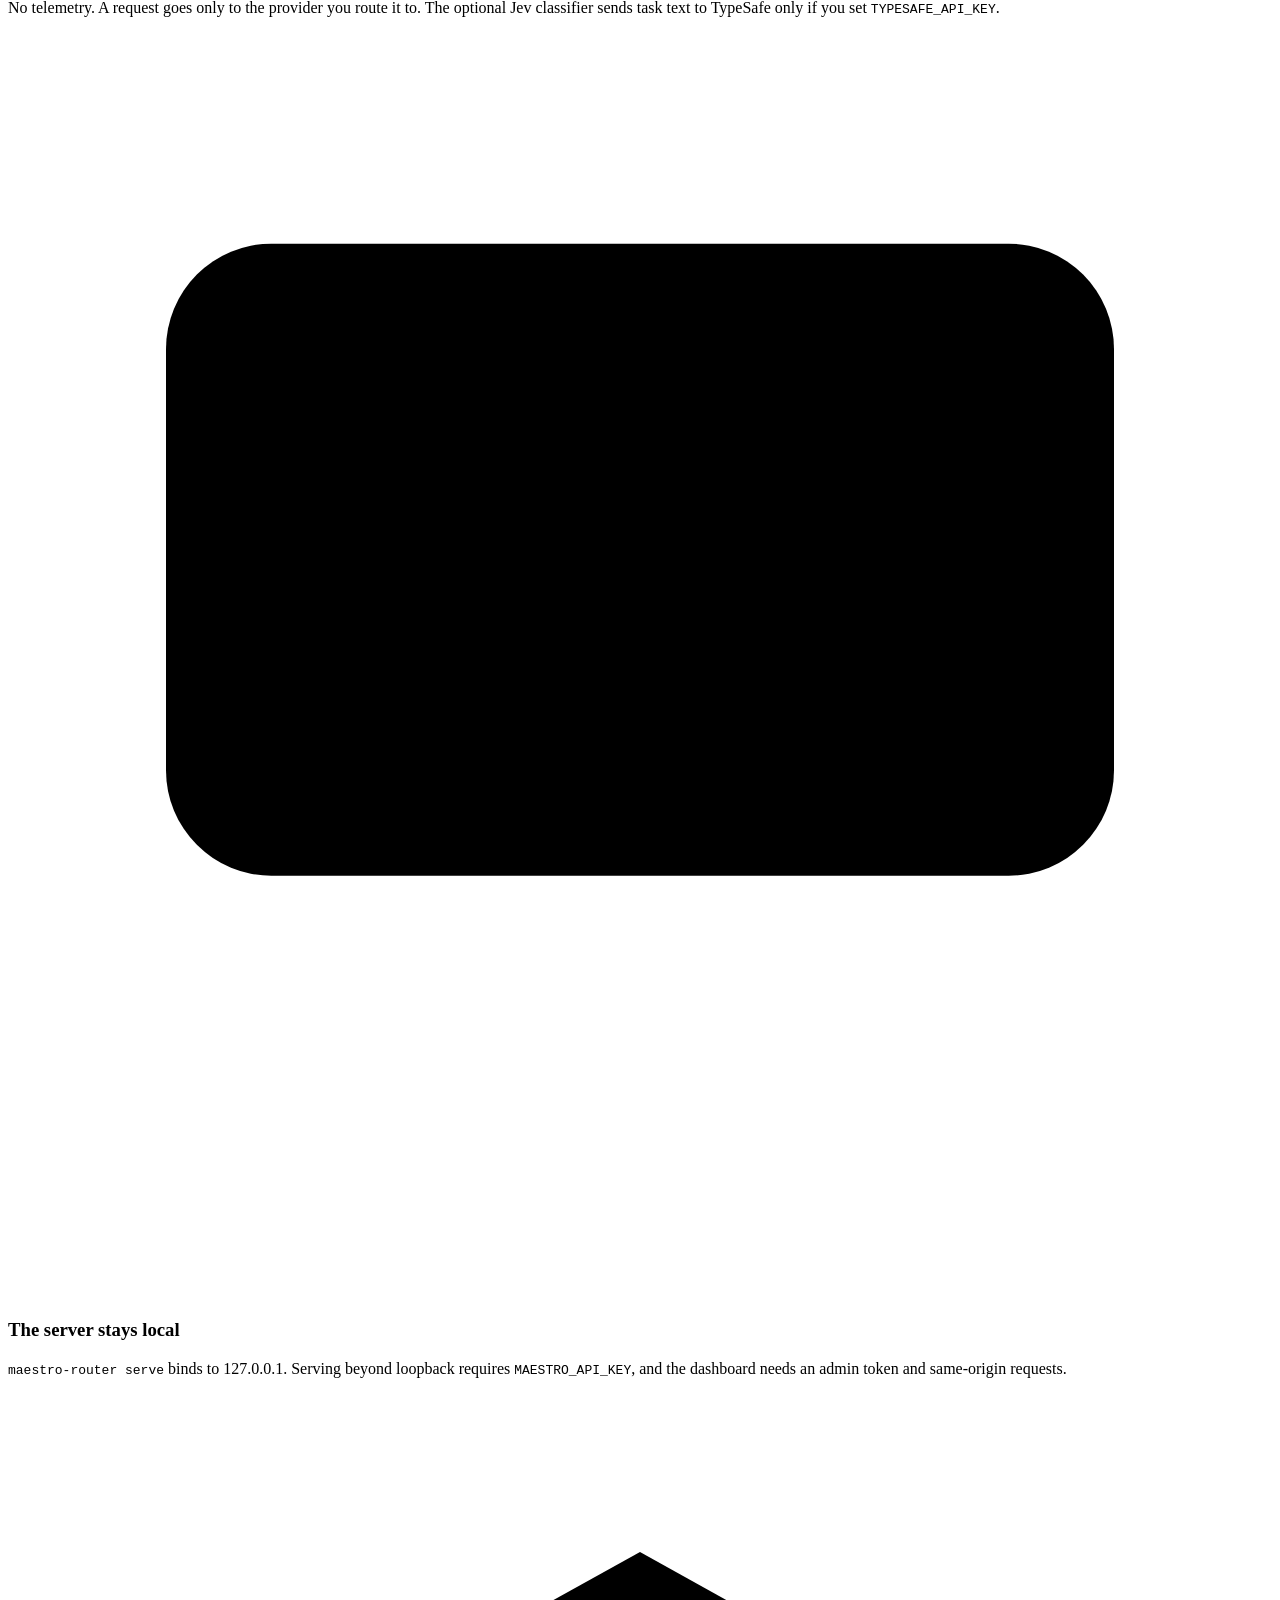
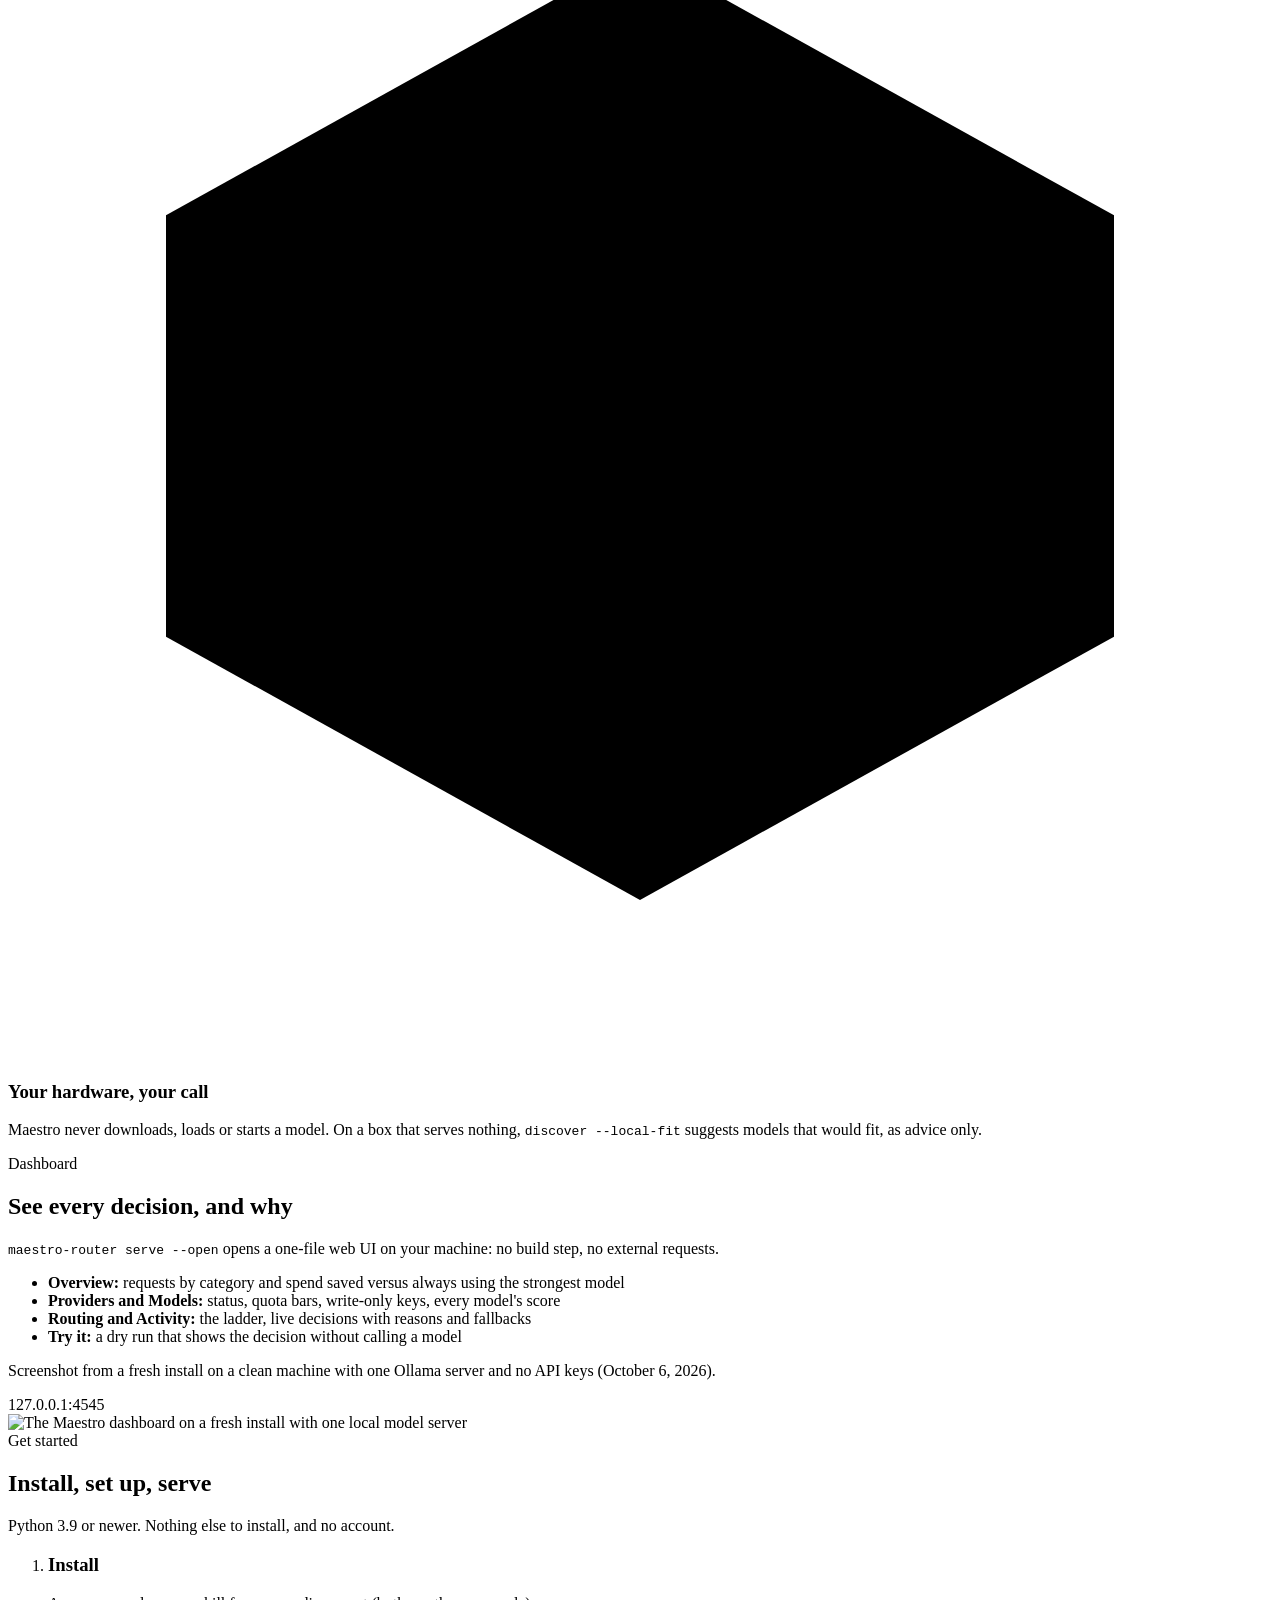
==== commit 8047e64a: "Maestro 3.3.0 — outcomes now move the ladder (explicit-failure demotion, live-verified)" ====
--- a/site/index.html
+++ b/site/index.html
@@ -96,7 +96,7 @@
           <li><strong>Agent loops stay on one model</strong> until a new user message arrives</li>
         </ul>
         <div class="code-title">Install from GitHub (not on PyPI yet)</div>
-        <div class="code"><pre><span class="p">$ </span>pip install https://github.com/this-live/maestro-router/releases/download/v3.2.0/maestro_router-3.2.0-py3-none-any.whl
+        <div class="code"><pre><span class="p">$ </span>pip install https://github.com/this-live/maestro-router/releases/download/v3.3.0/maestro_router-3.3.0-py3-none-any.whl
 <span class="p">$ </span>maestro-router setup
 <span class="p">$ </span>maestro-router serve --open</pre></div>
         <p class="foot small">Clients connect to <code>http://127.0.0.1:4545/v1</code>; <code>maestro-router hermes --install</code> sets up Hermes Agent.</p>
@@ -360,11 +360,11 @@
       <li>
         <h3>Install</h3>
         <p>As a command, or as a skill for your coding agent (both use the same code):</p>
-        <div class="code"><pre><span class="p">$ </span>pip install https://github.com/this-live/maestro-router/releases/download/v3.2.0/maestro_router-3.2.0-py3-none-any.whl
+        <div class="code"><pre><span class="p">$ </span>pip install https://github.com/this-live/maestro-router/releases/download/v3.3.0/maestro_router-3.3.0-py3-none-any.whl
 <span class="c"># or from source</span>
-<span class="p">$ </span>pip install git+https://github.com/this-live/maestro-router@v3.2.0
+<span class="p">$ </span>pip install git+https://github.com/this-live/maestro-router@v3.3.0
 <span class="c"># or run it without installing</span>
-<span class="p">$ </span>uvx --from git+https://github.com/this-live/maestro-router@v3.2.0 maestro-router route "fix the failing test"
+<span class="p">$ </span>uvx --from git+https://github.com/this-live/maestro-router@v3.3.0 maestro-router route "fix the failing test"
 <span class="c"># or, as a skill</span>
 <span class="p">$ </span>npx skills add this-live/maestro-router</pre></div>
         <p class="small">The command is <code>maestro-router</code> because mobile.dev's Maestro (mobile UI testing) already uses <code>maestro</code>; add <code>alias maestro=maestro-router</code> to your shell profile if you want the short name. The skill install tracks the repository's default branch; the skills installer has no option to pin a release.</p>
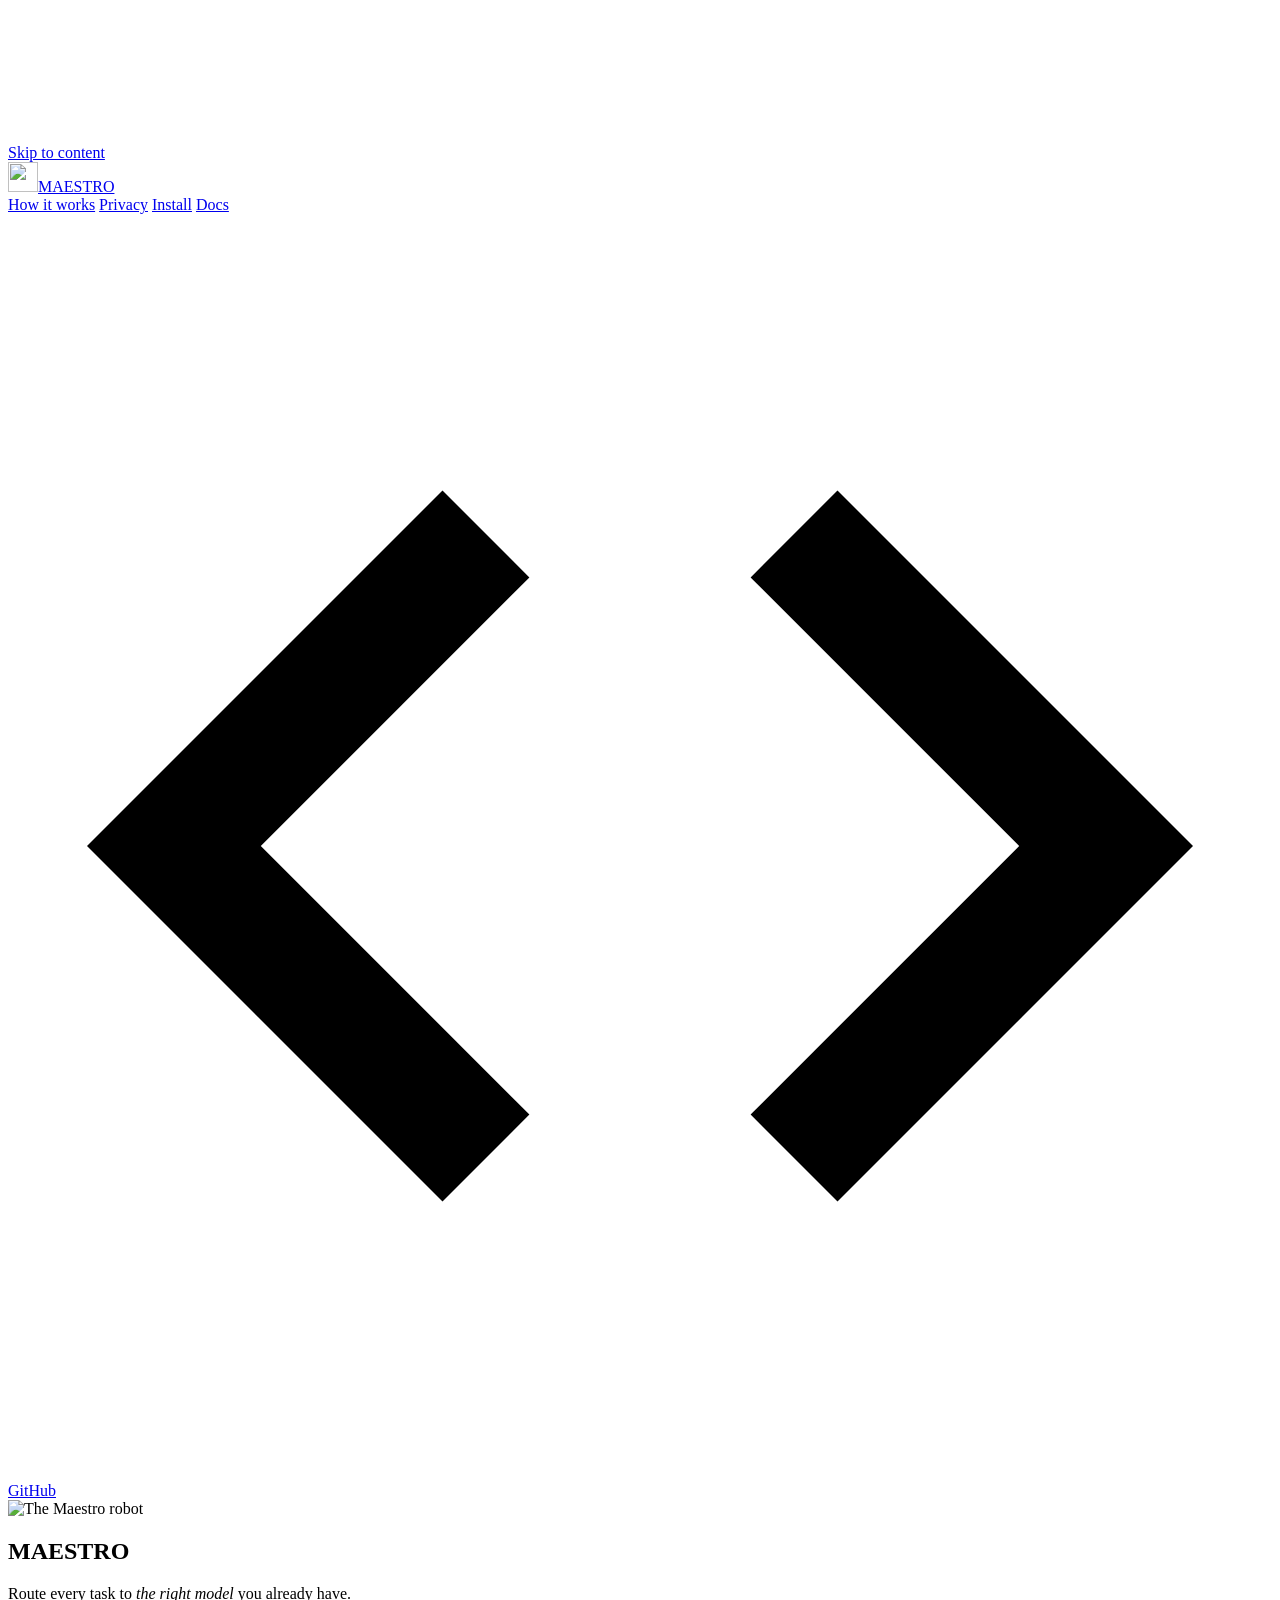
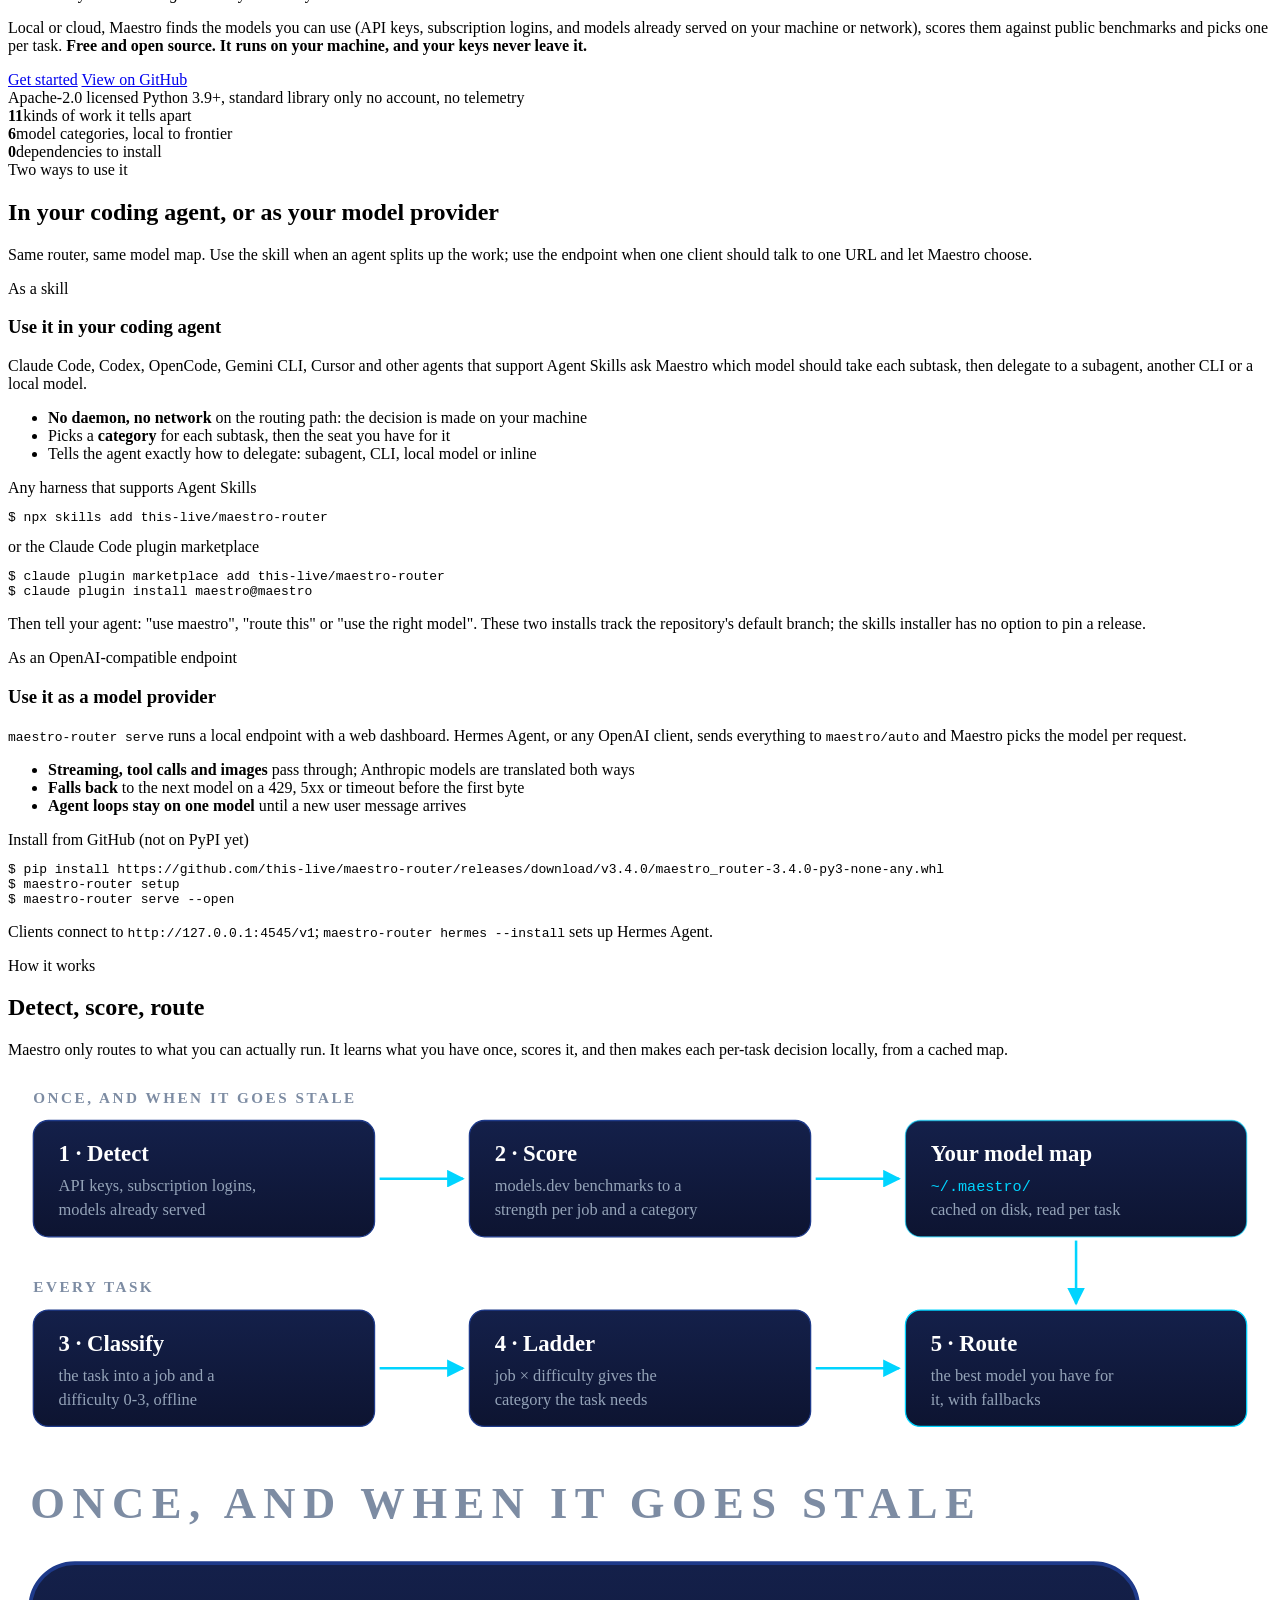
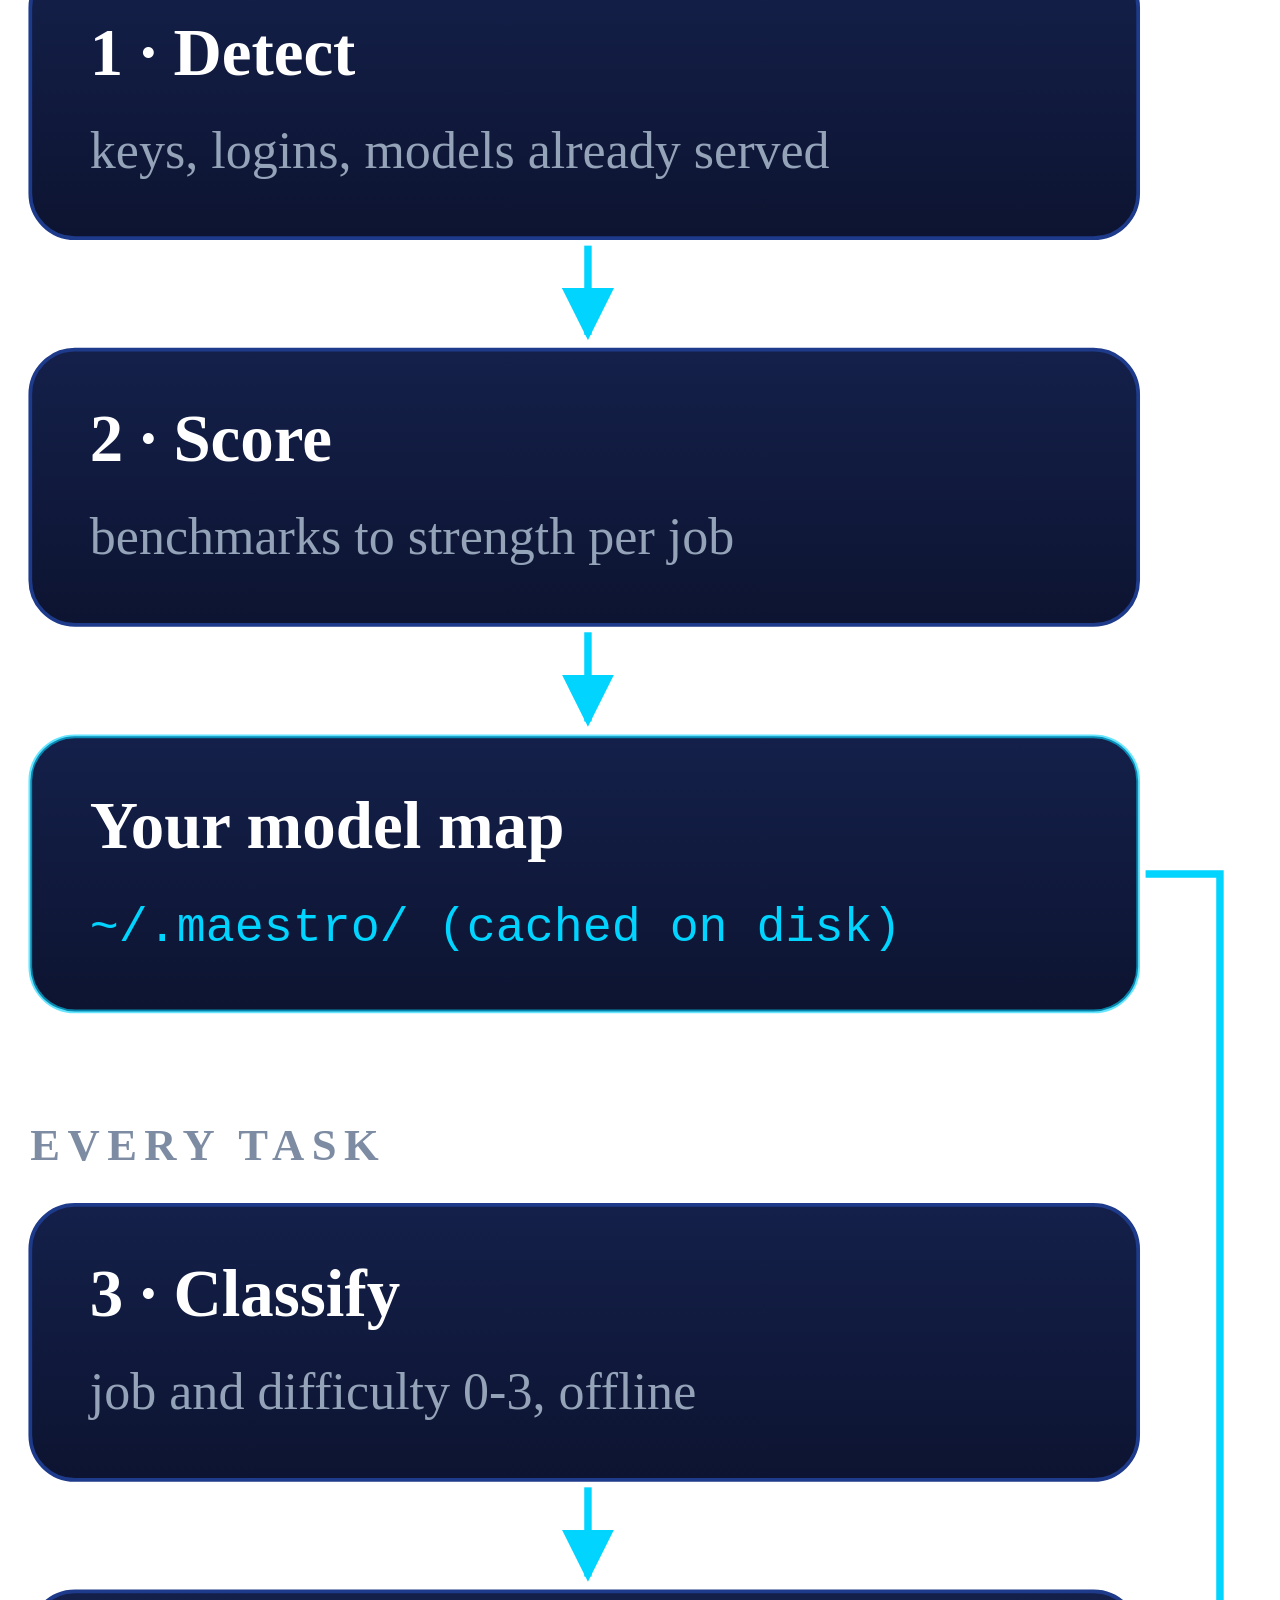
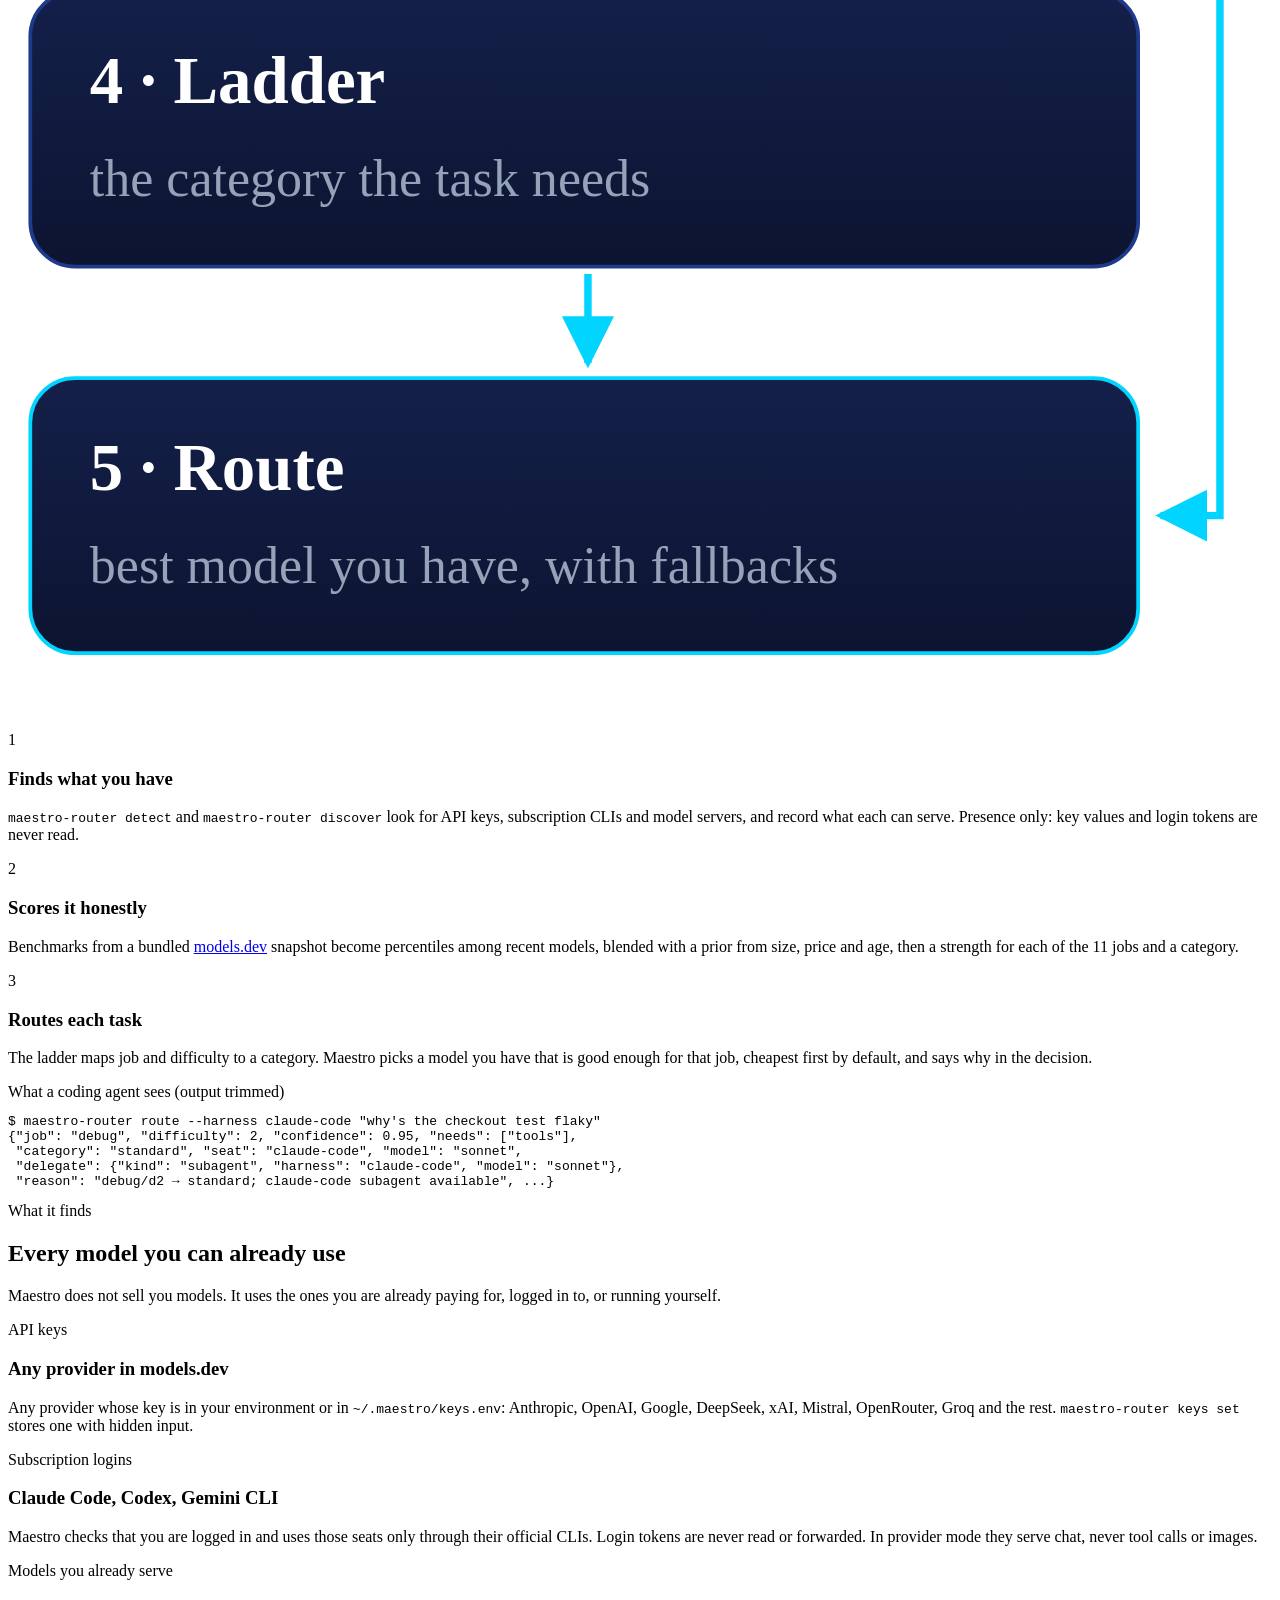
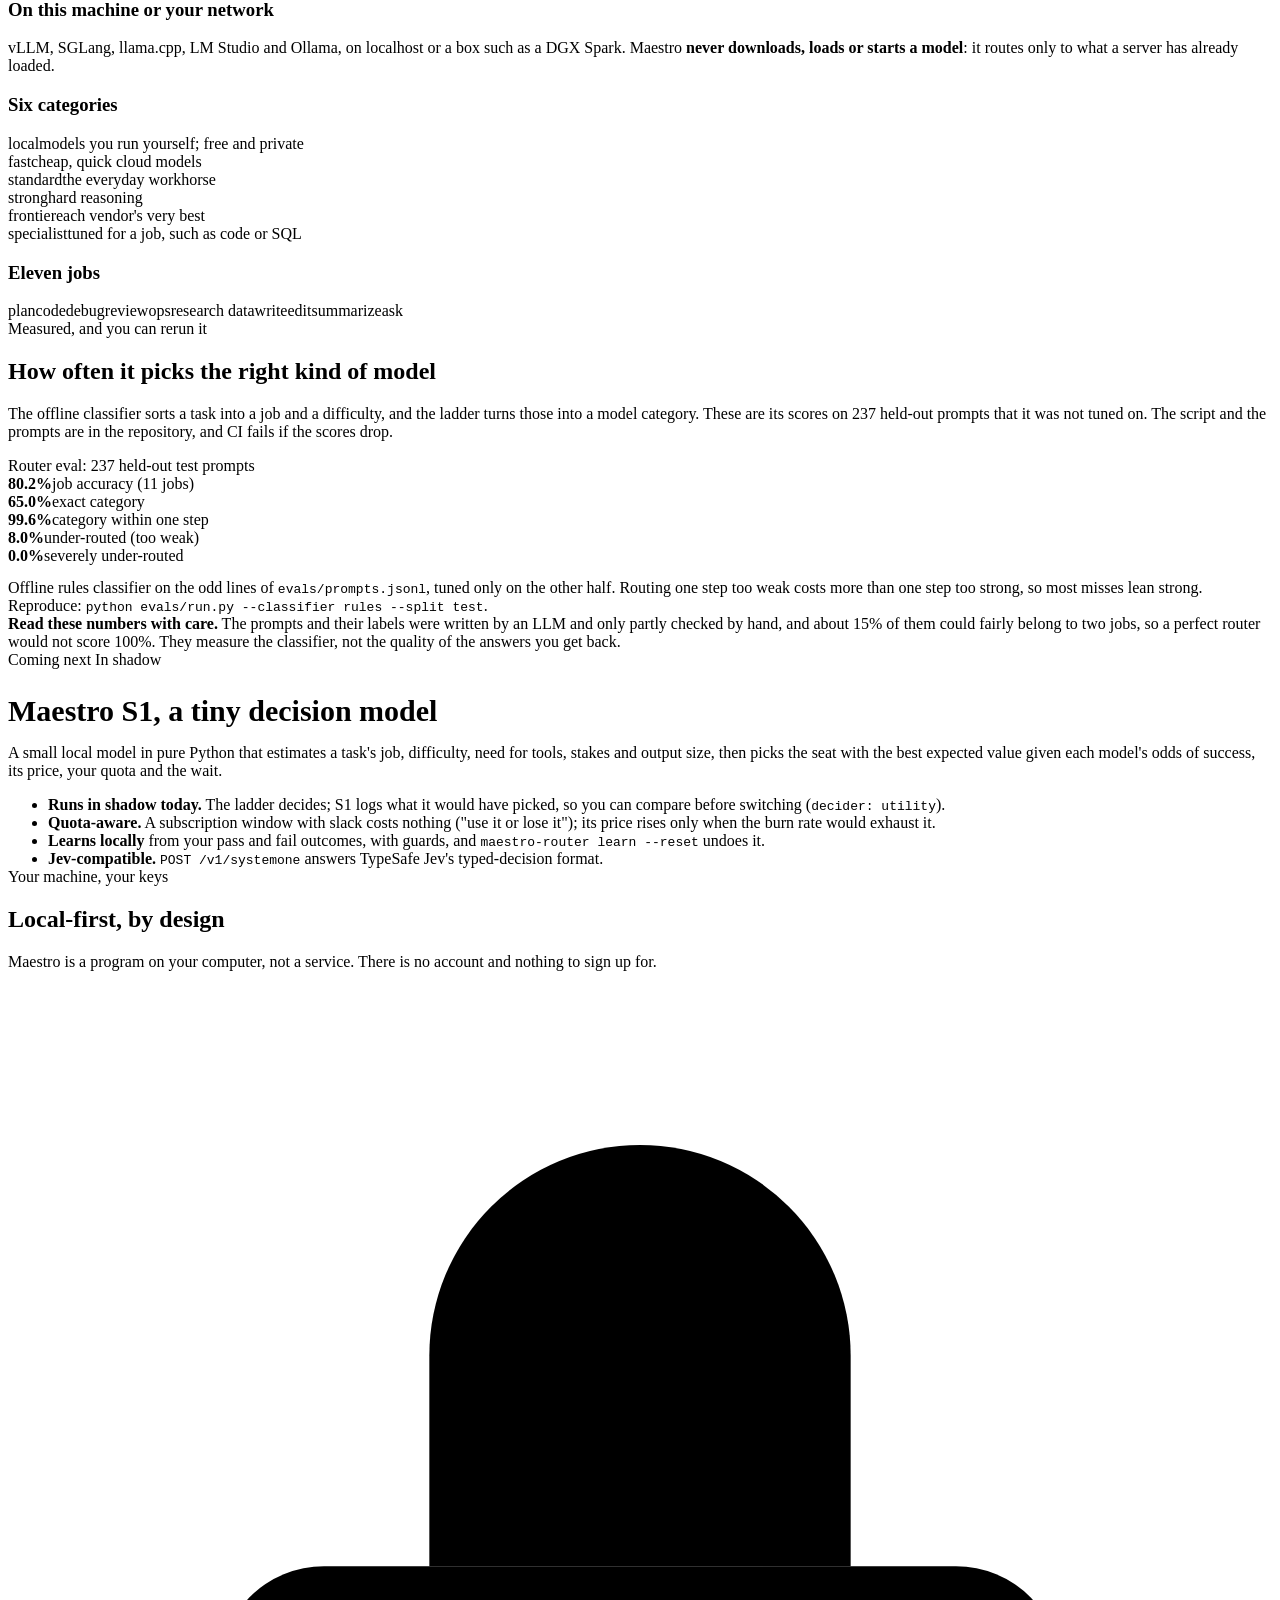
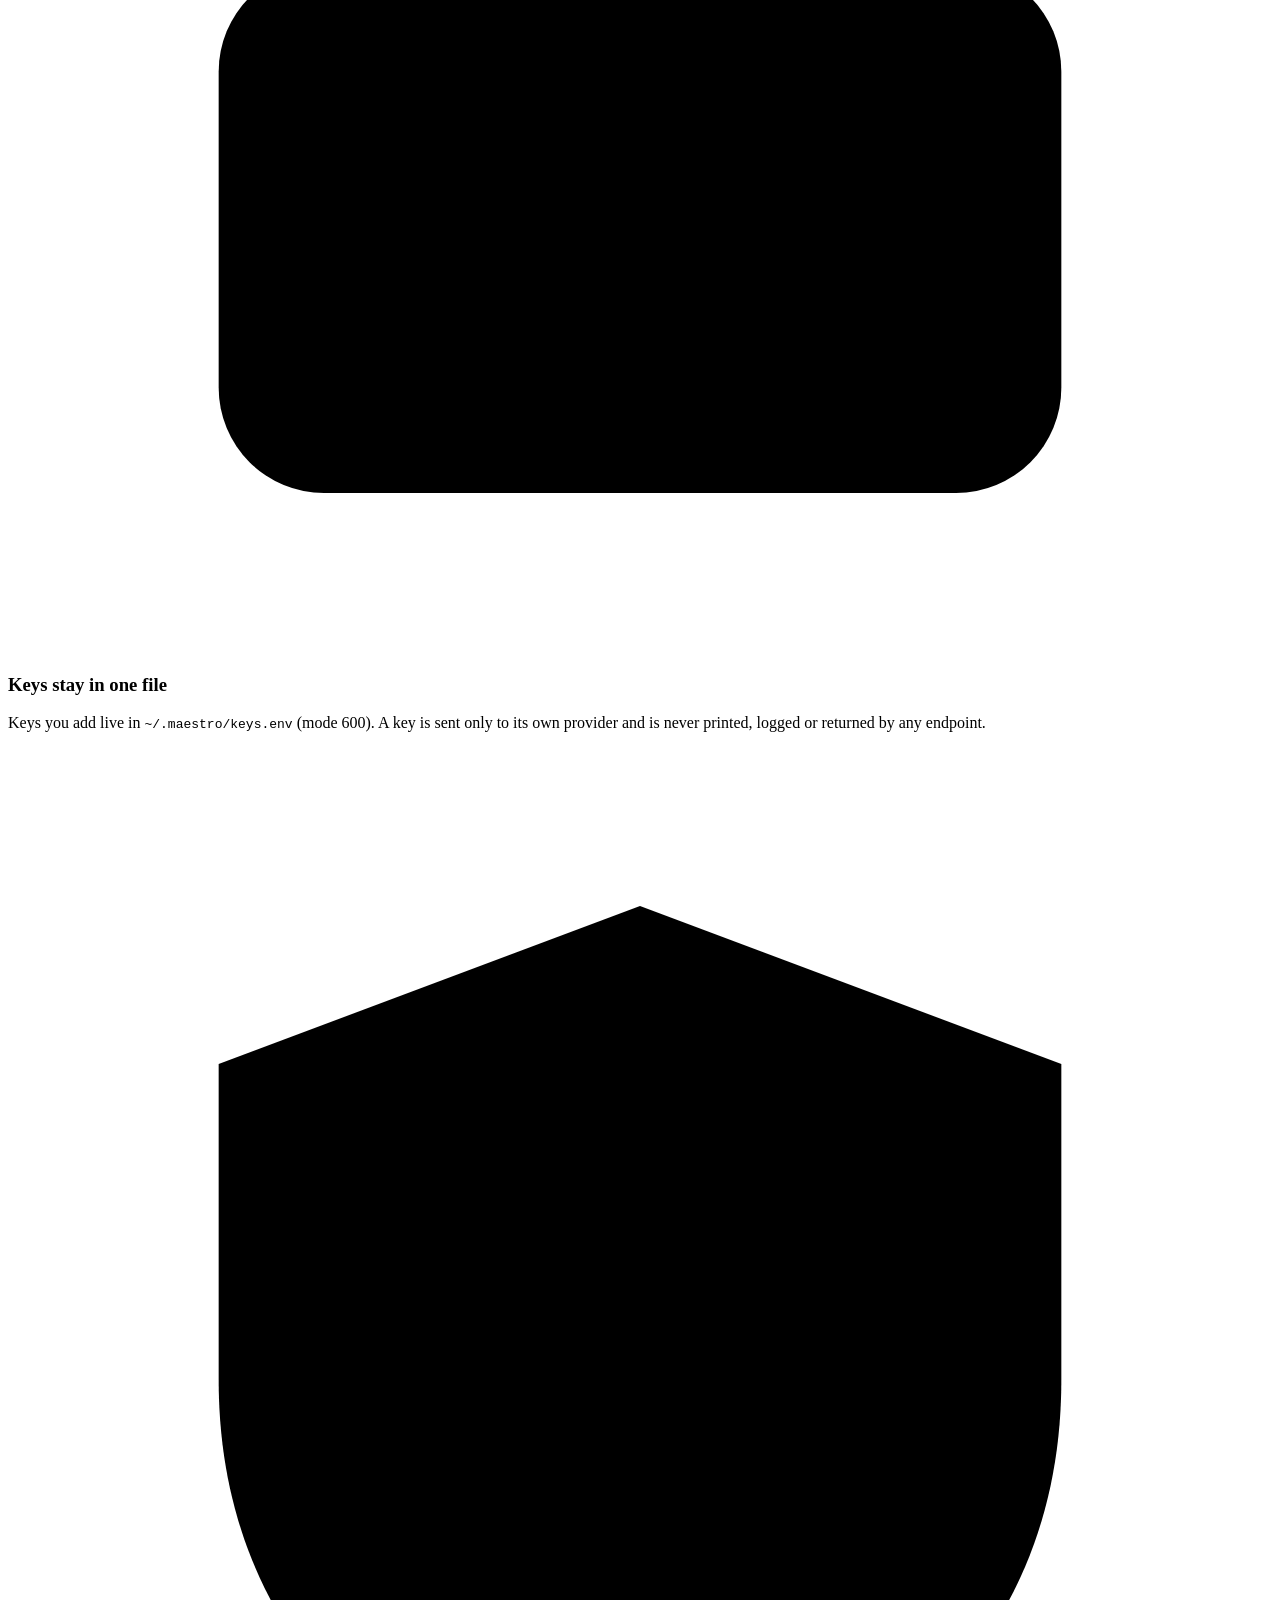
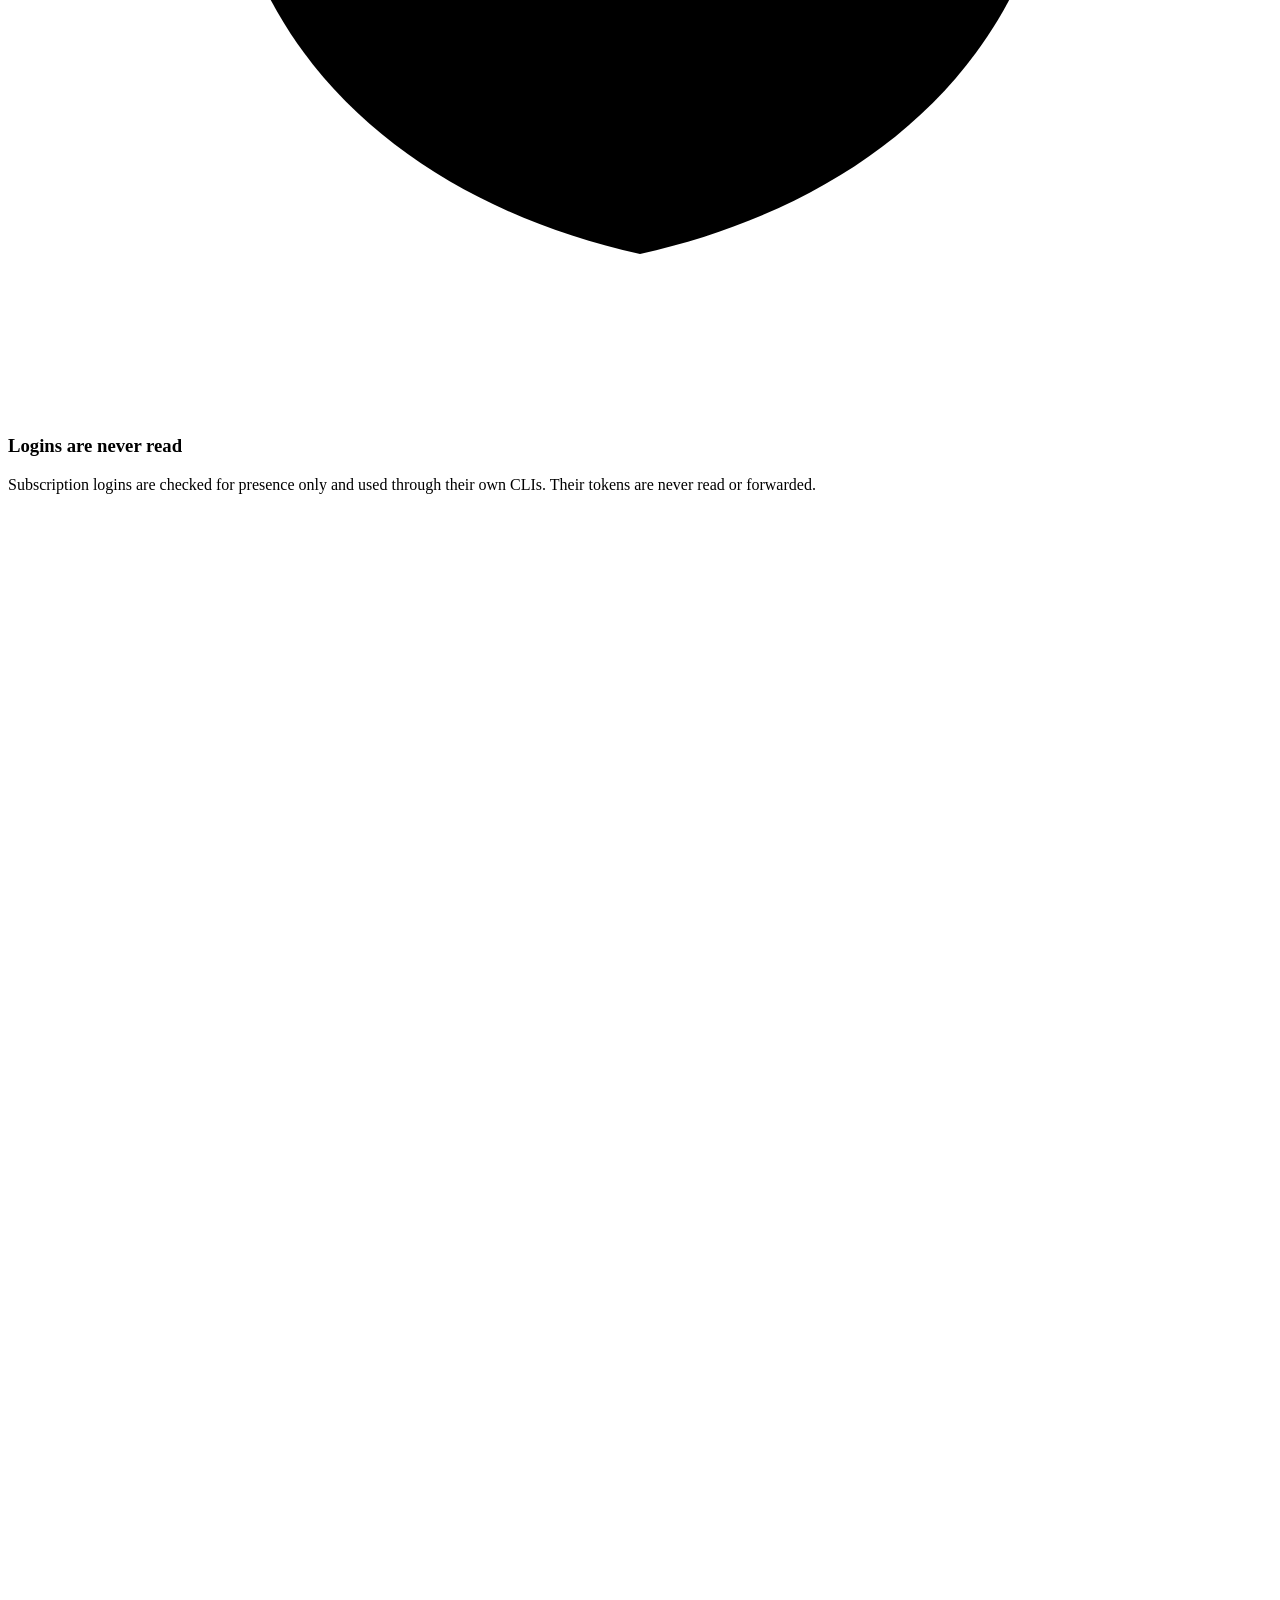
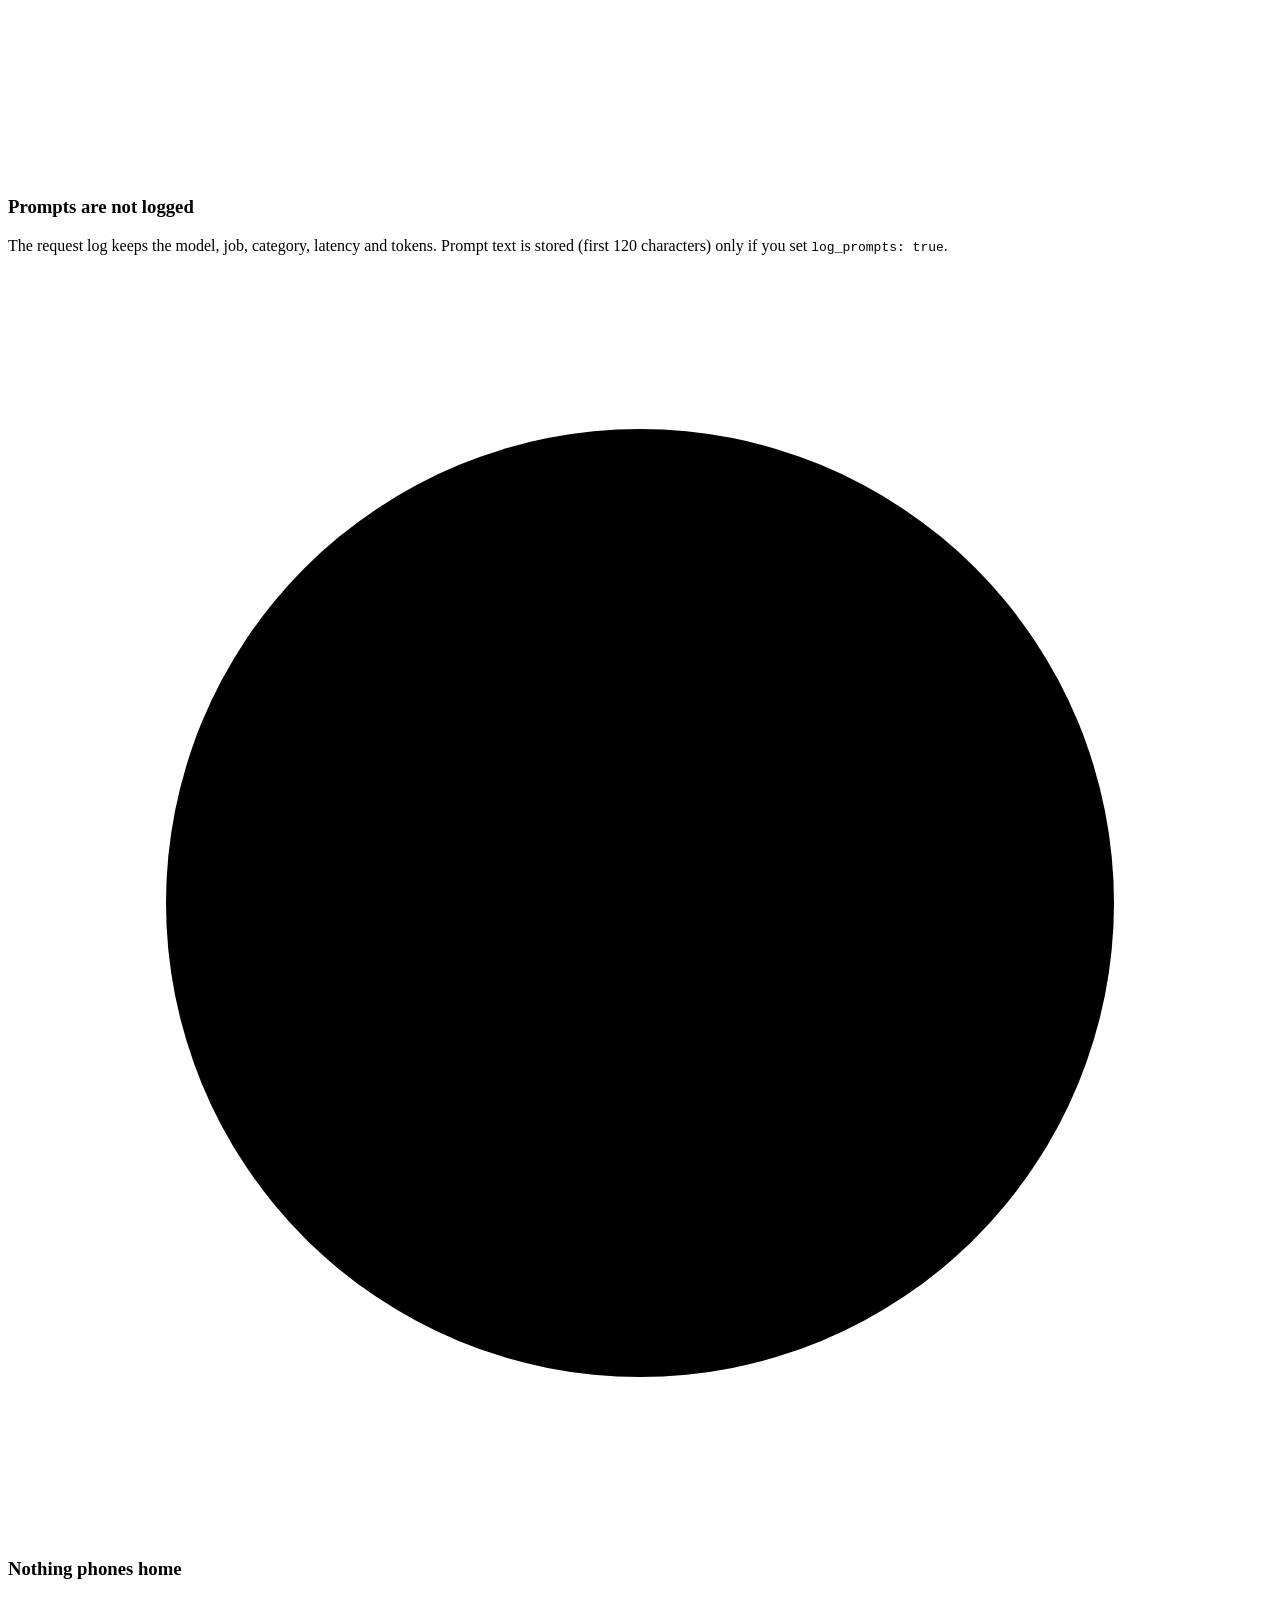
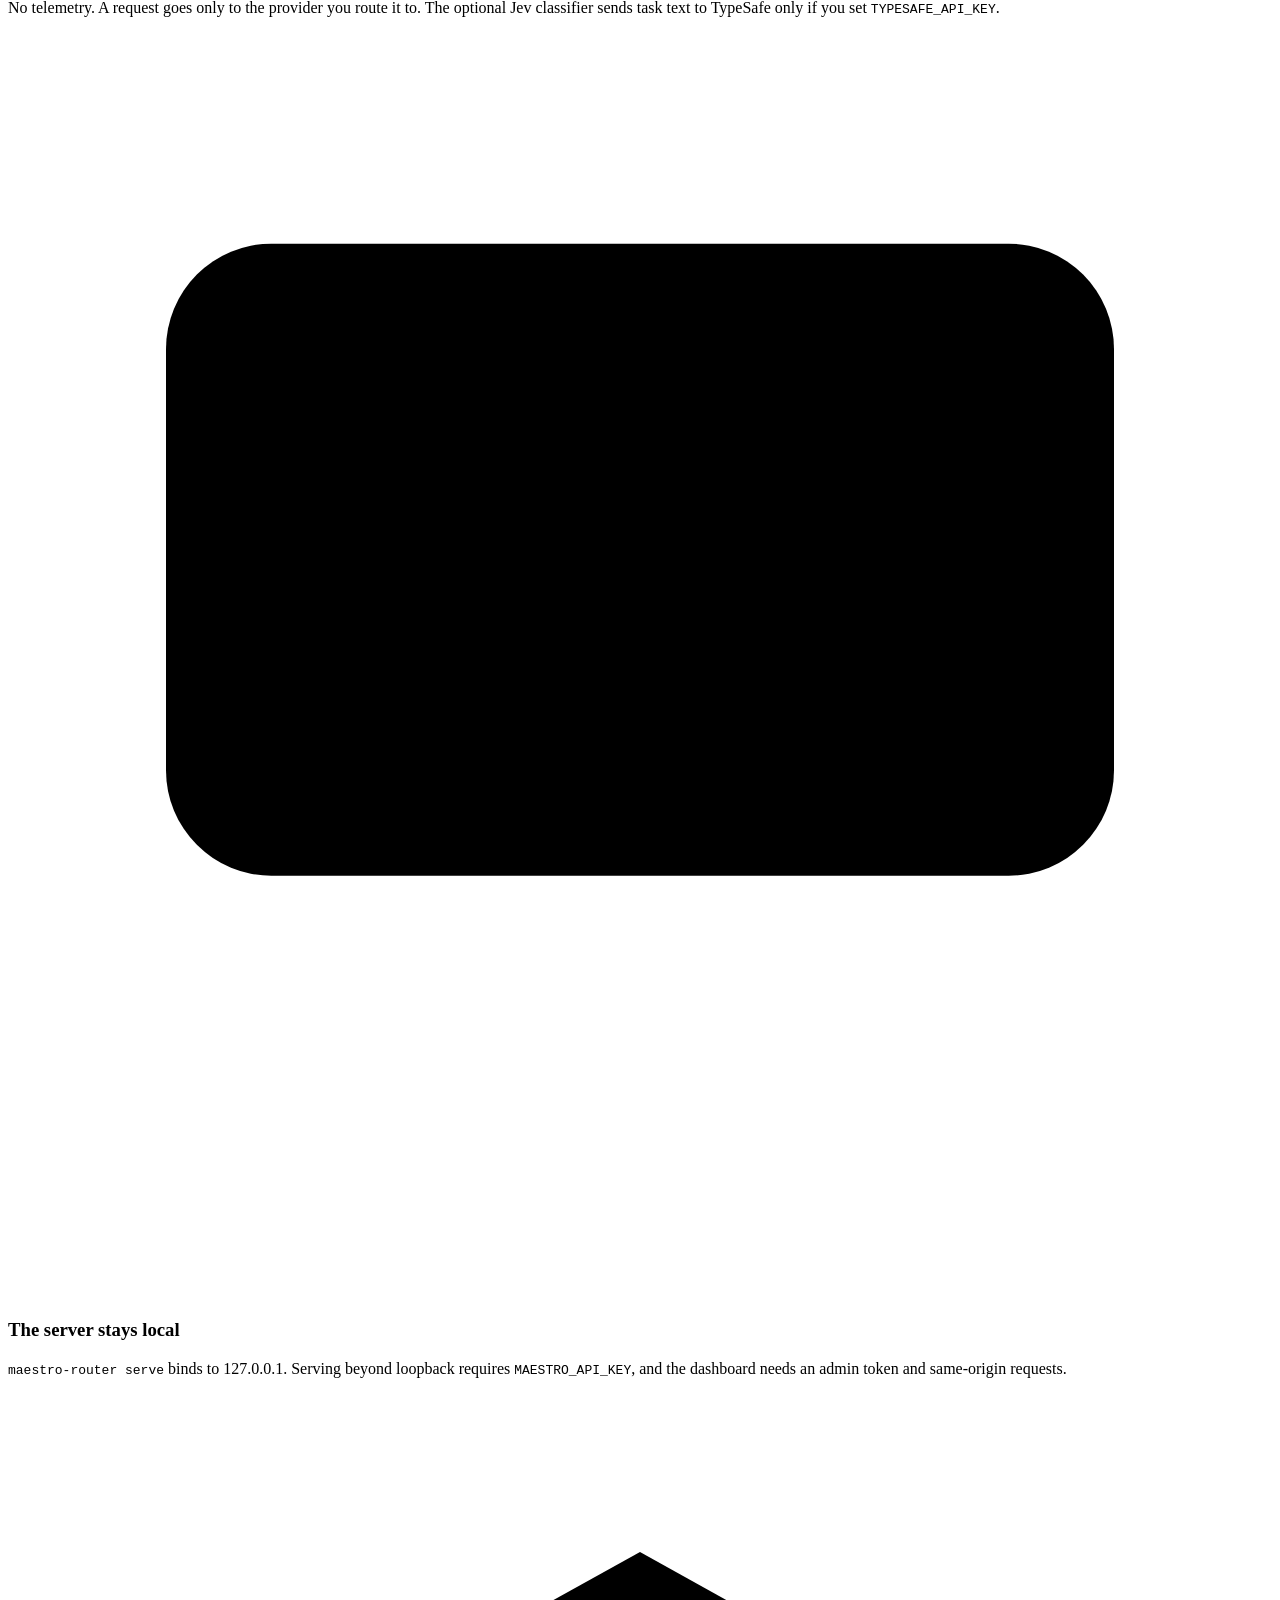
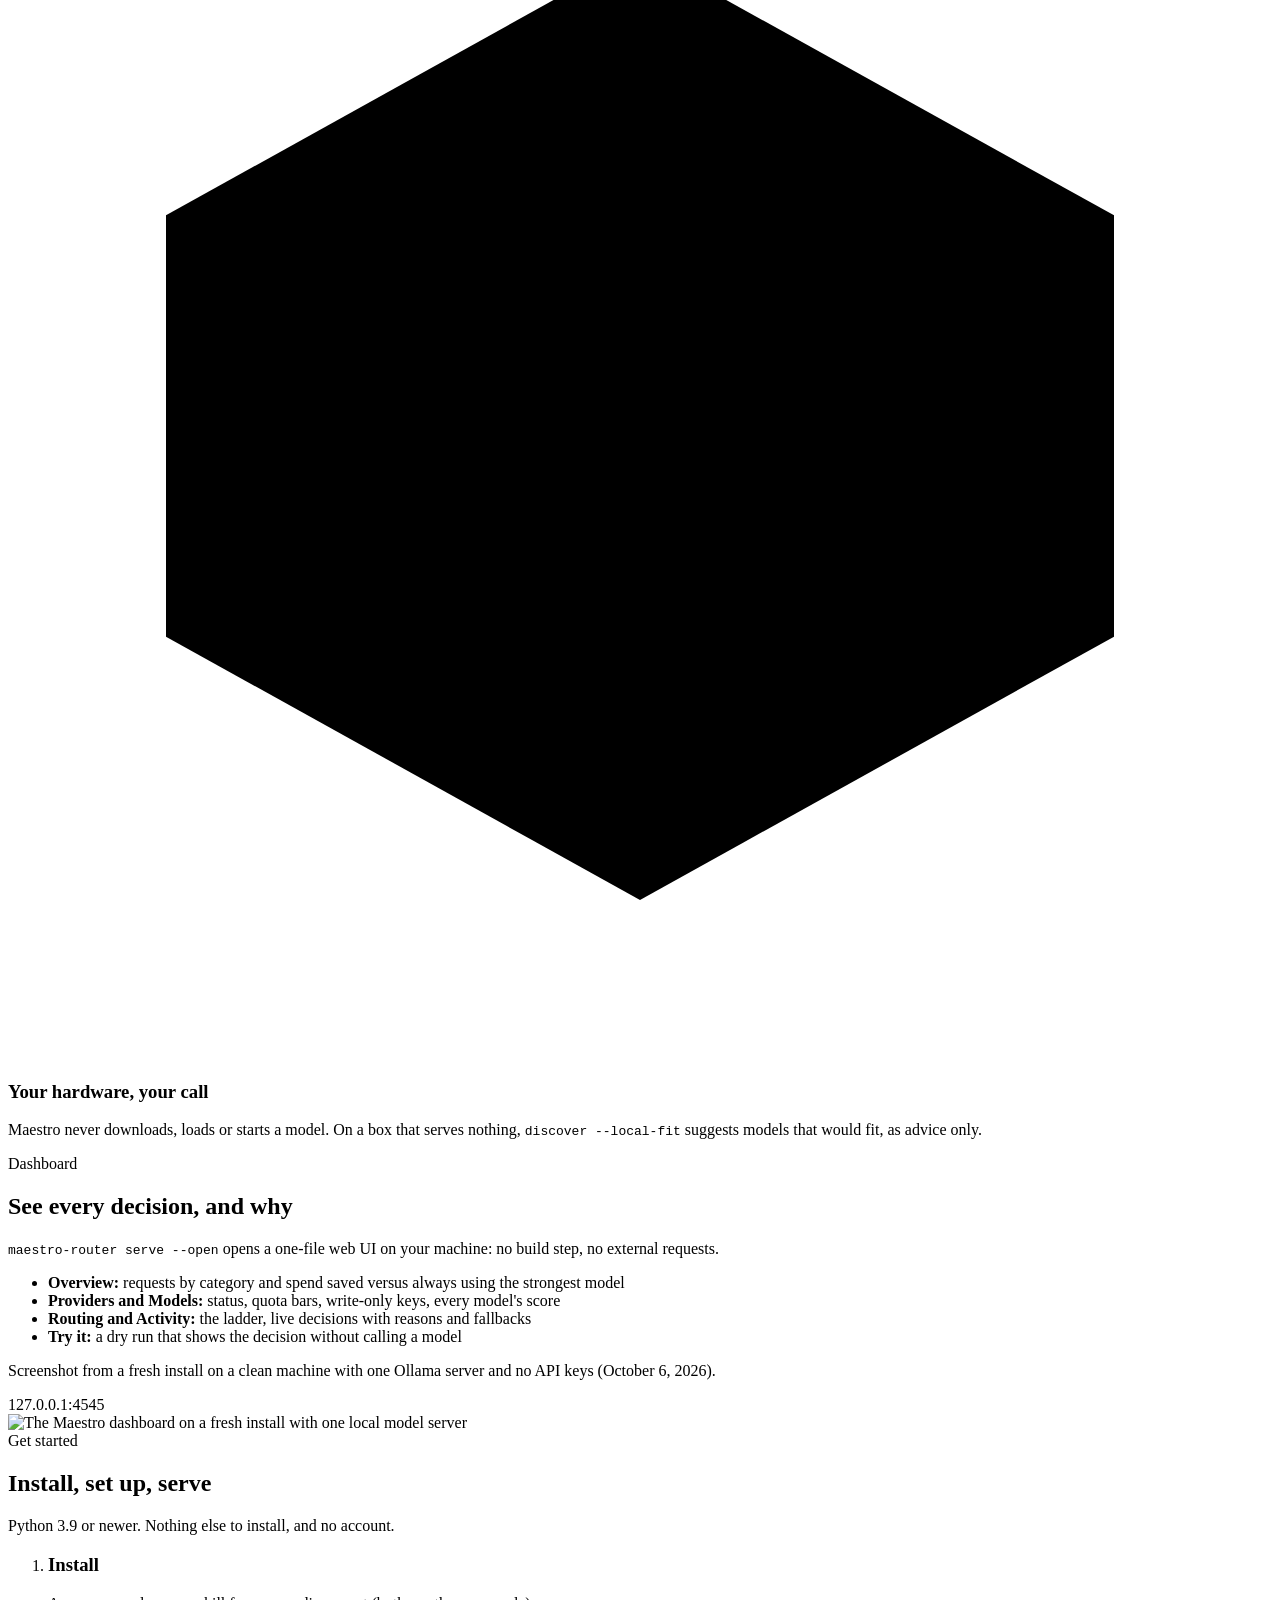
==== commit 2bf9bf36: "Maestro 3.4.0 — main session + workers (delegate command), cache-token usage fix" ====
--- a/site/index.html
+++ b/site/index.html
@@ -96,7 +96,7 @@
           <li><strong>Agent loops stay on one model</strong> until a new user message arrives</li>
         </ul>
         <div class="code-title">Install from GitHub (not on PyPI yet)</div>
-        <div class="code"><pre><span class="p">$ </span>pip install https://github.com/this-live/maestro-router/releases/download/v3.3.0/maestro_router-3.3.0-py3-none-any.whl
+        <div class="code"><pre><span class="p">$ </span>pip install https://github.com/this-live/maestro-router/releases/download/v3.4.0/maestro_router-3.4.0-py3-none-any.whl
 <span class="p">$ </span>maestro-router setup
 <span class="p">$ </span>maestro-router serve --open</pre></div>
         <p class="foot small">Clients connect to <code>http://127.0.0.1:4545/v1</code>; <code>maestro-router hermes --install</code> sets up Hermes Agent.</p>
@@ -360,11 +360,11 @@
       <li>
         <h3>Install</h3>
         <p>As a command, or as a skill for your coding agent (both use the same code):</p>
-        <div class="code"><pre><span class="p">$ </span>pip install https://github.com/this-live/maestro-router/releases/download/v3.3.0/maestro_router-3.3.0-py3-none-any.whl
+        <div class="code"><pre><span class="p">$ </span>pip install https://github.com/this-live/maestro-router/releases/download/v3.4.0/maestro_router-3.4.0-py3-none-any.whl
 <span class="c"># or from source</span>
-<span class="p">$ </span>pip install git+https://github.com/this-live/maestro-router@v3.3.0
+<span class="p">$ </span>pip install git+https://github.com/this-live/maestro-router@v3.4.0
 <span class="c"># or run it without installing</span>
-<span class="p">$ </span>uvx --from git+https://github.com/this-live/maestro-router@v3.3.0 maestro-router route "fix the failing test"
+<span class="p">$ </span>uvx --from git+https://github.com/this-live/maestro-router@v3.4.0 maestro-router route "fix the failing test"
 <span class="c"># or, as a skill</span>
 <span class="p">$ </span>npx skills add this-live/maestro-router</pre></div>
         <p class="small">The command is <code>maestro-router</code> because mobile.dev's Maestro (mobile UI testing) already uses <code>maestro</code>; add <code>alias maestro=maestro-router</code> to your shell profile if you want the short name. The skill install tracks the repository's default branch; the skills installer has no option to pin a release.</p>
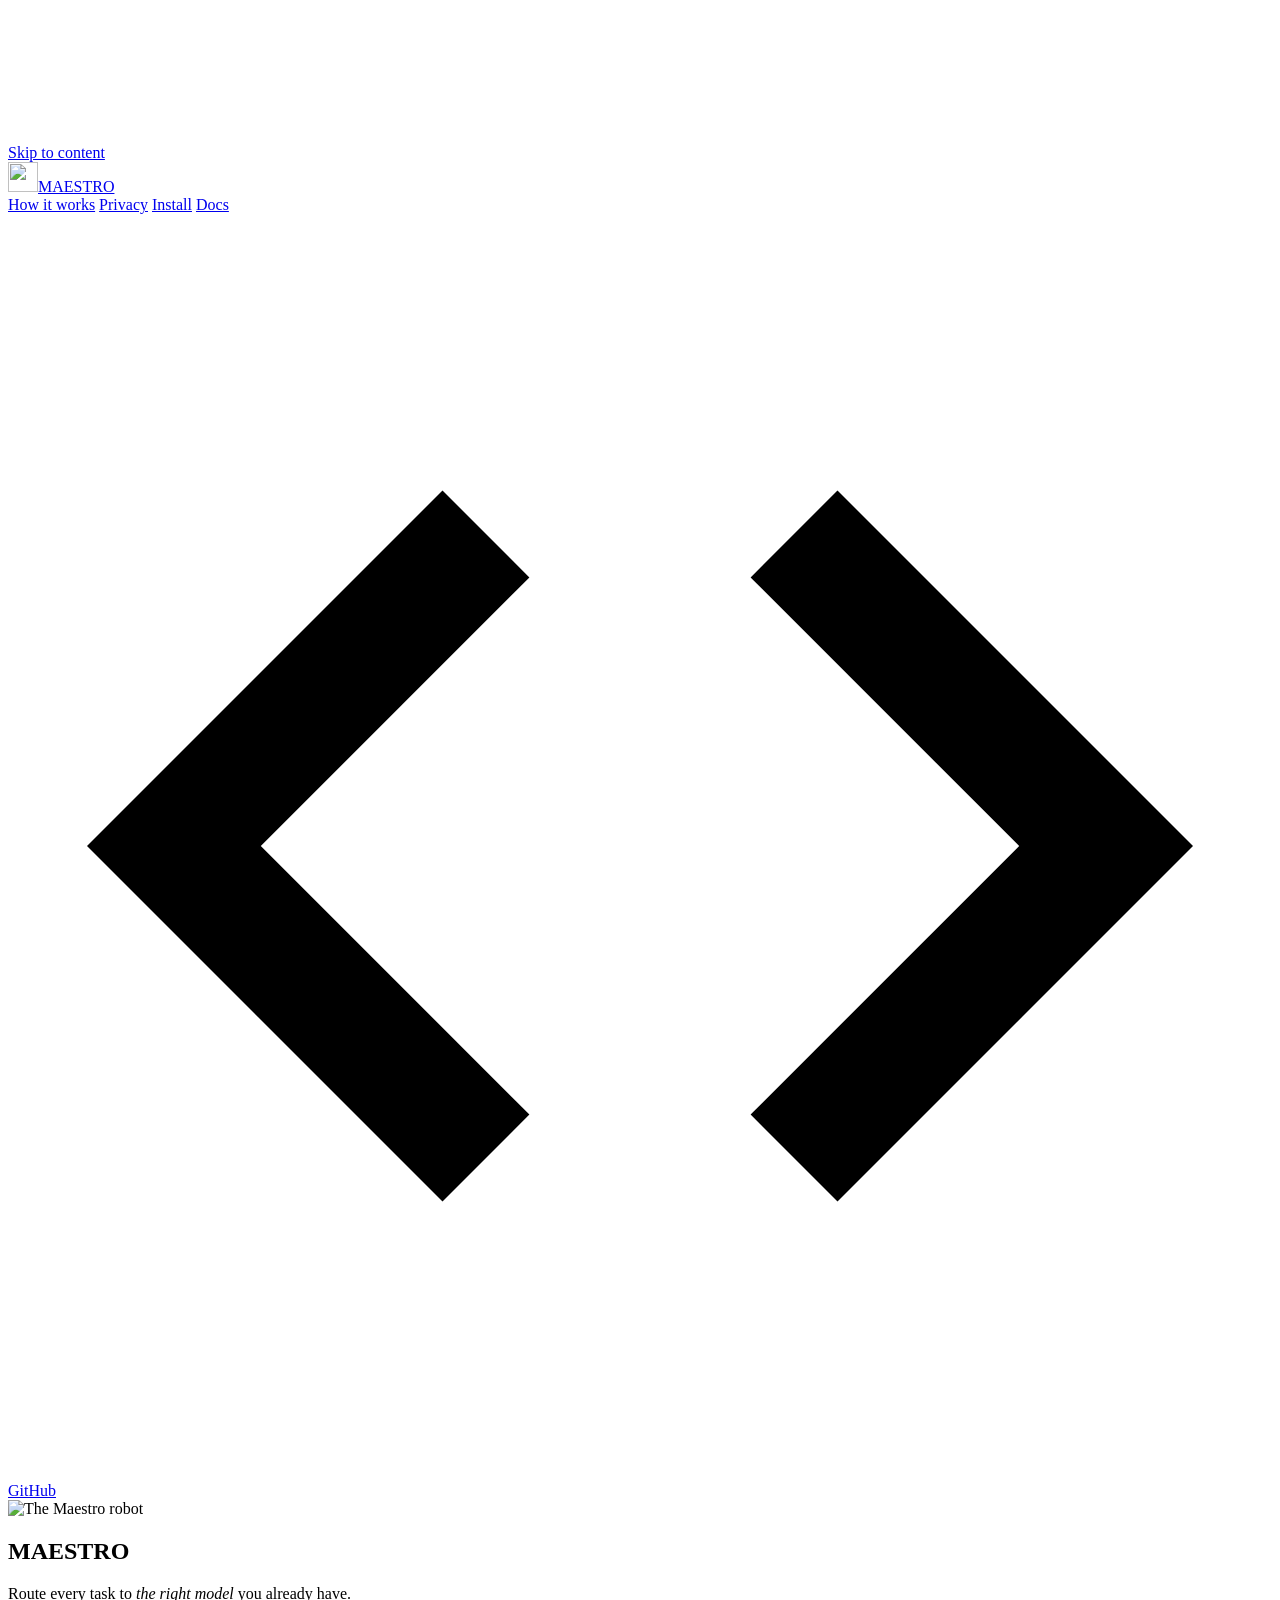
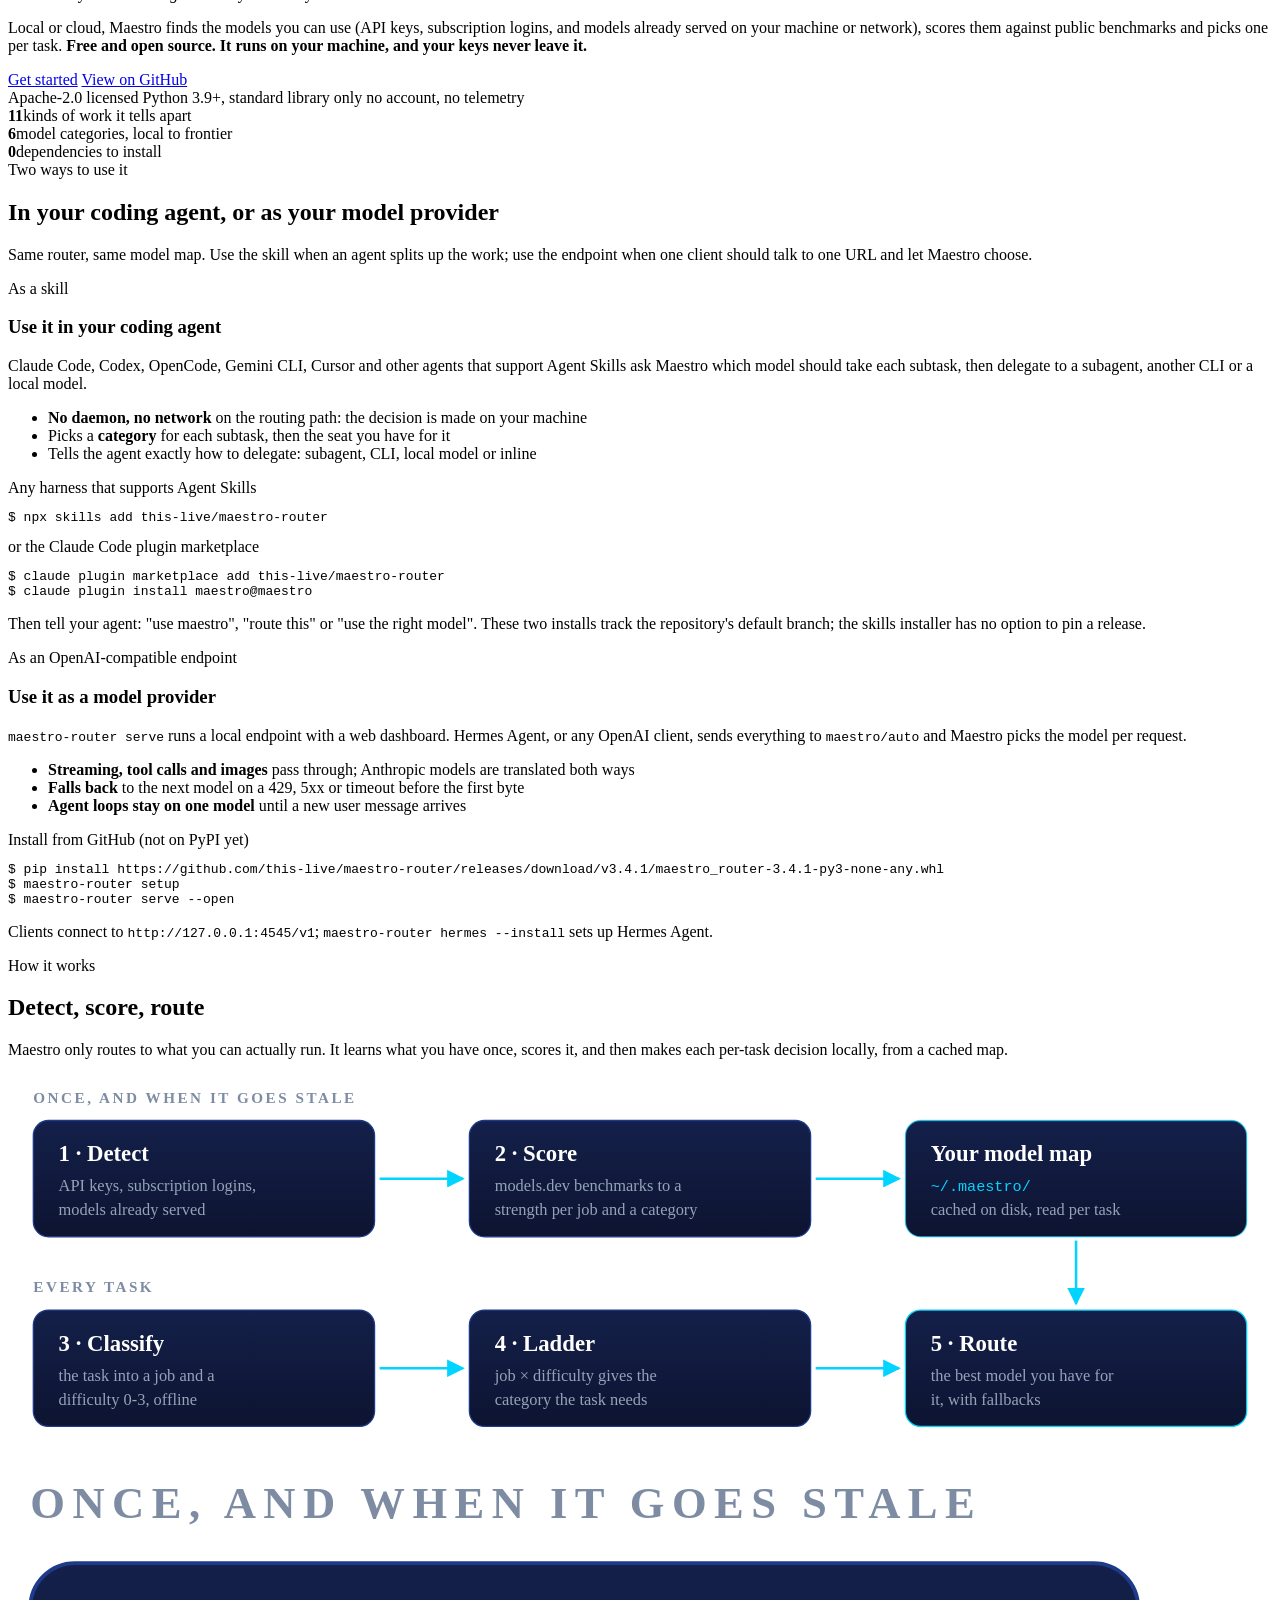
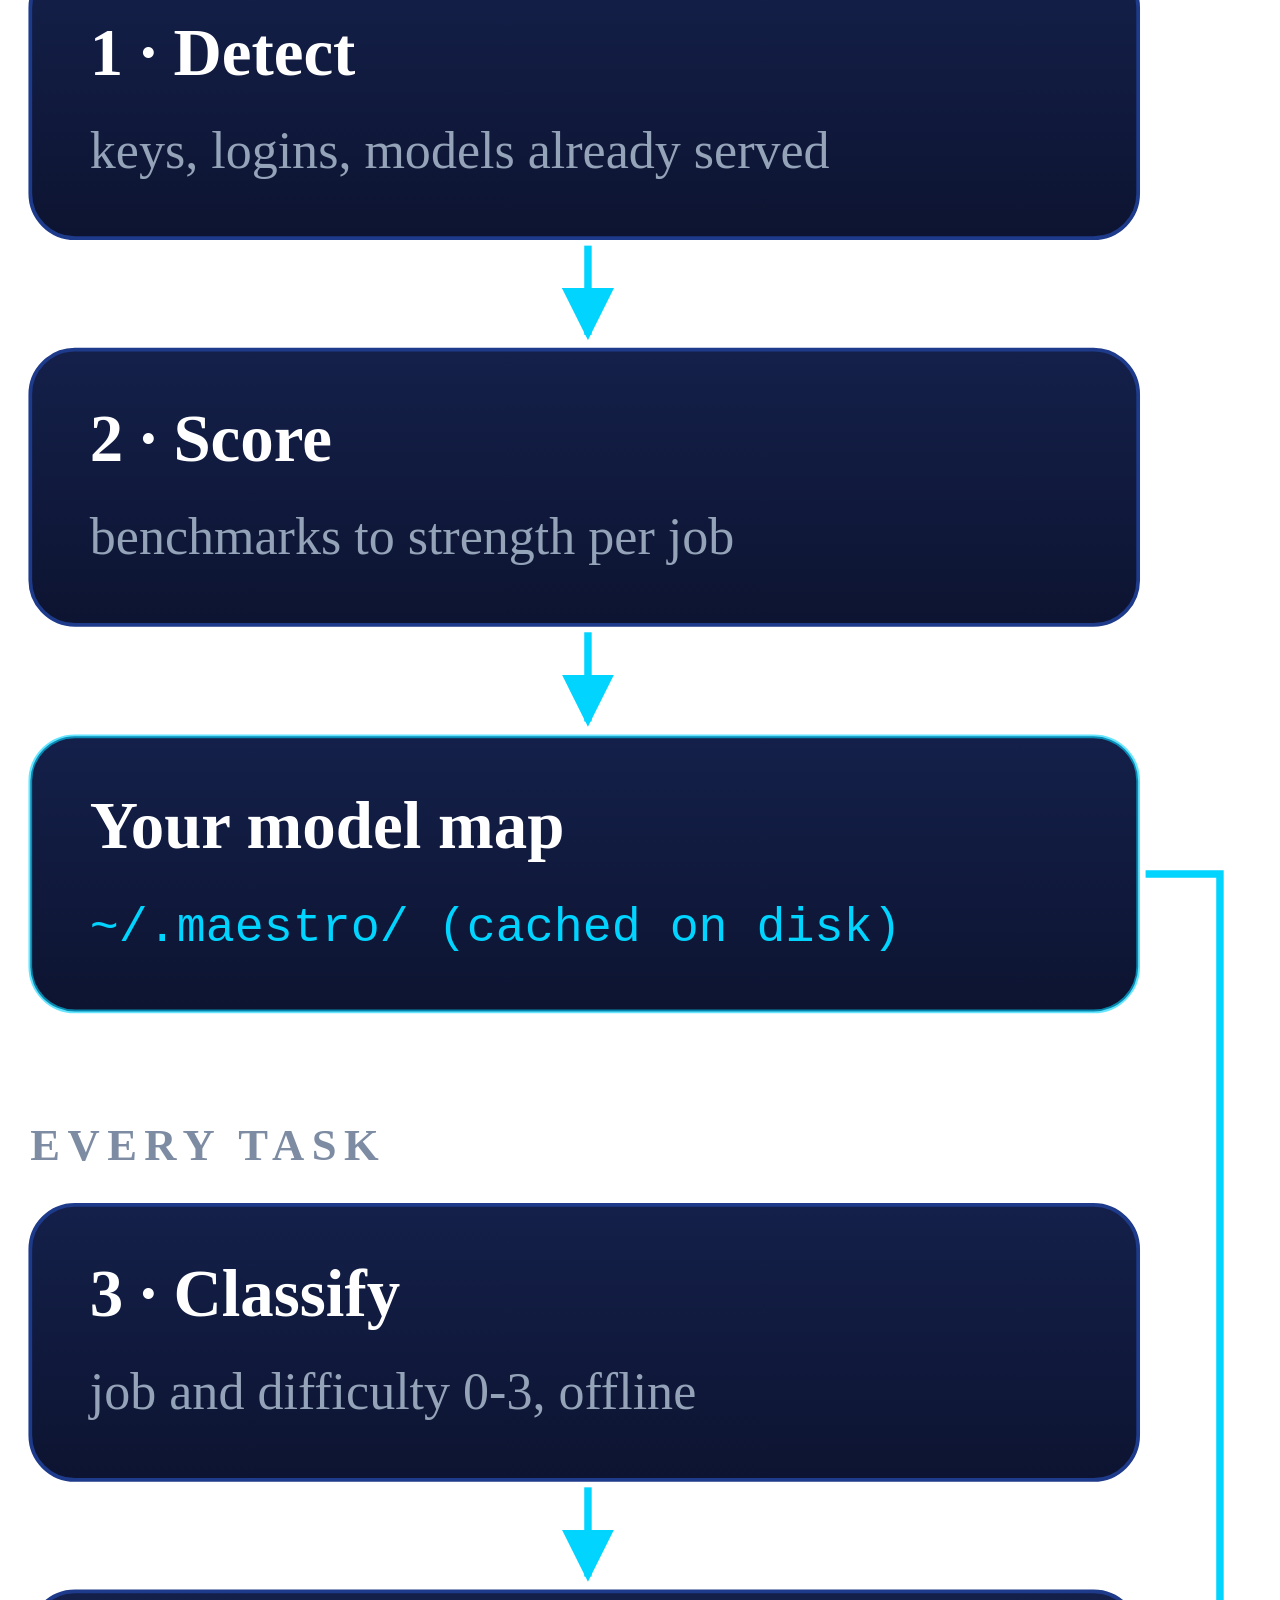
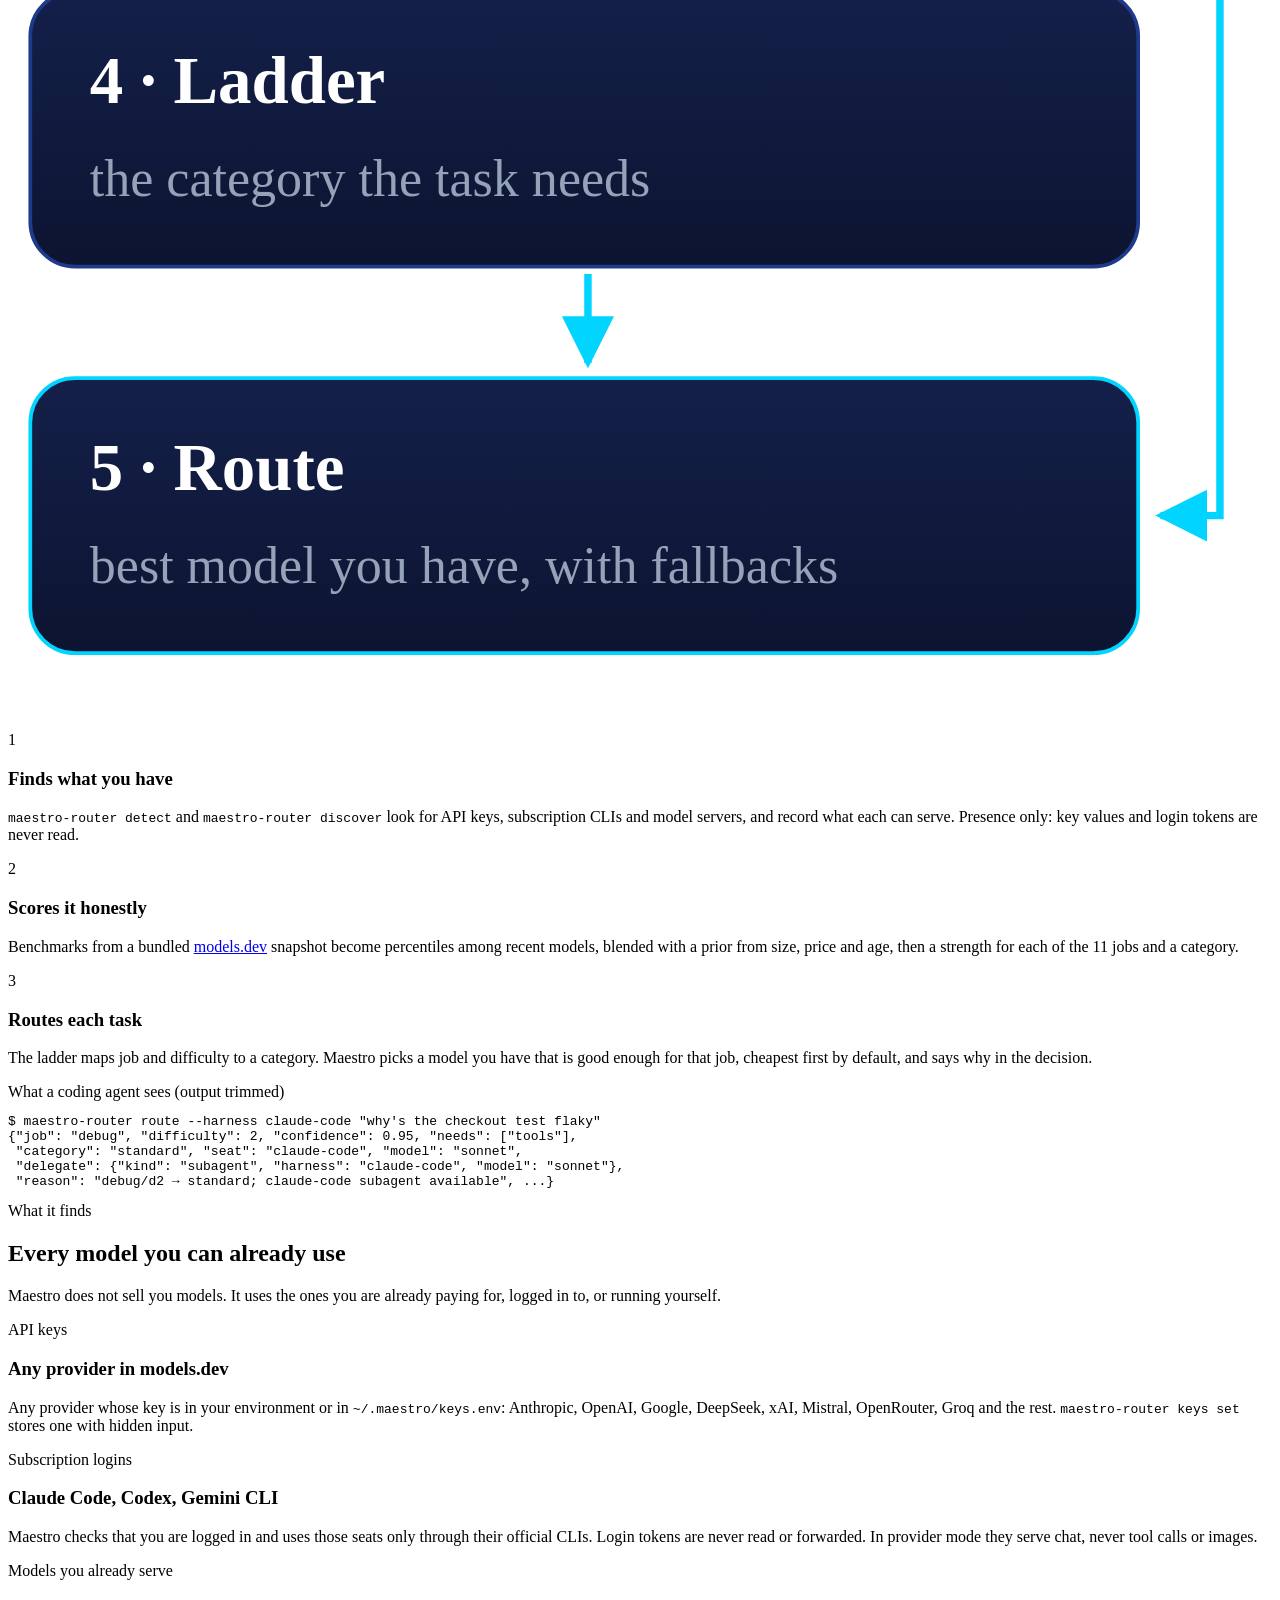
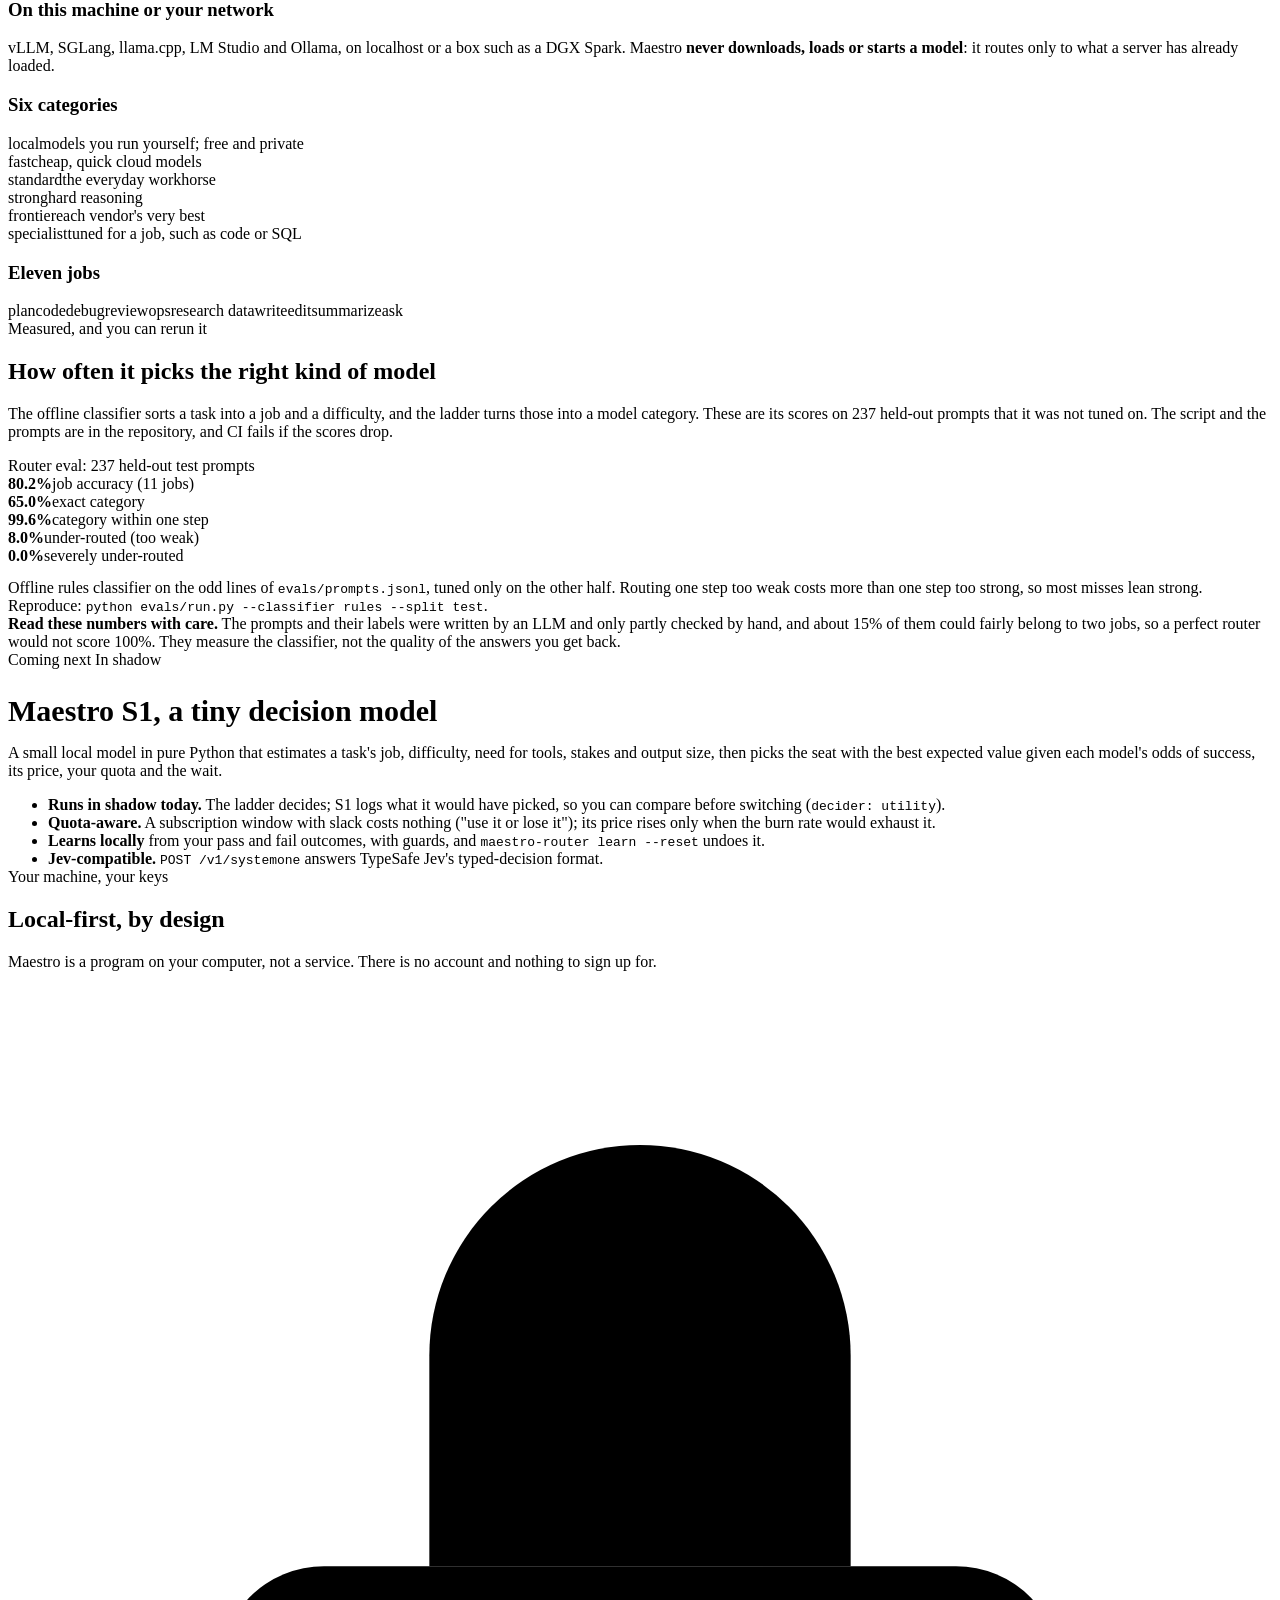
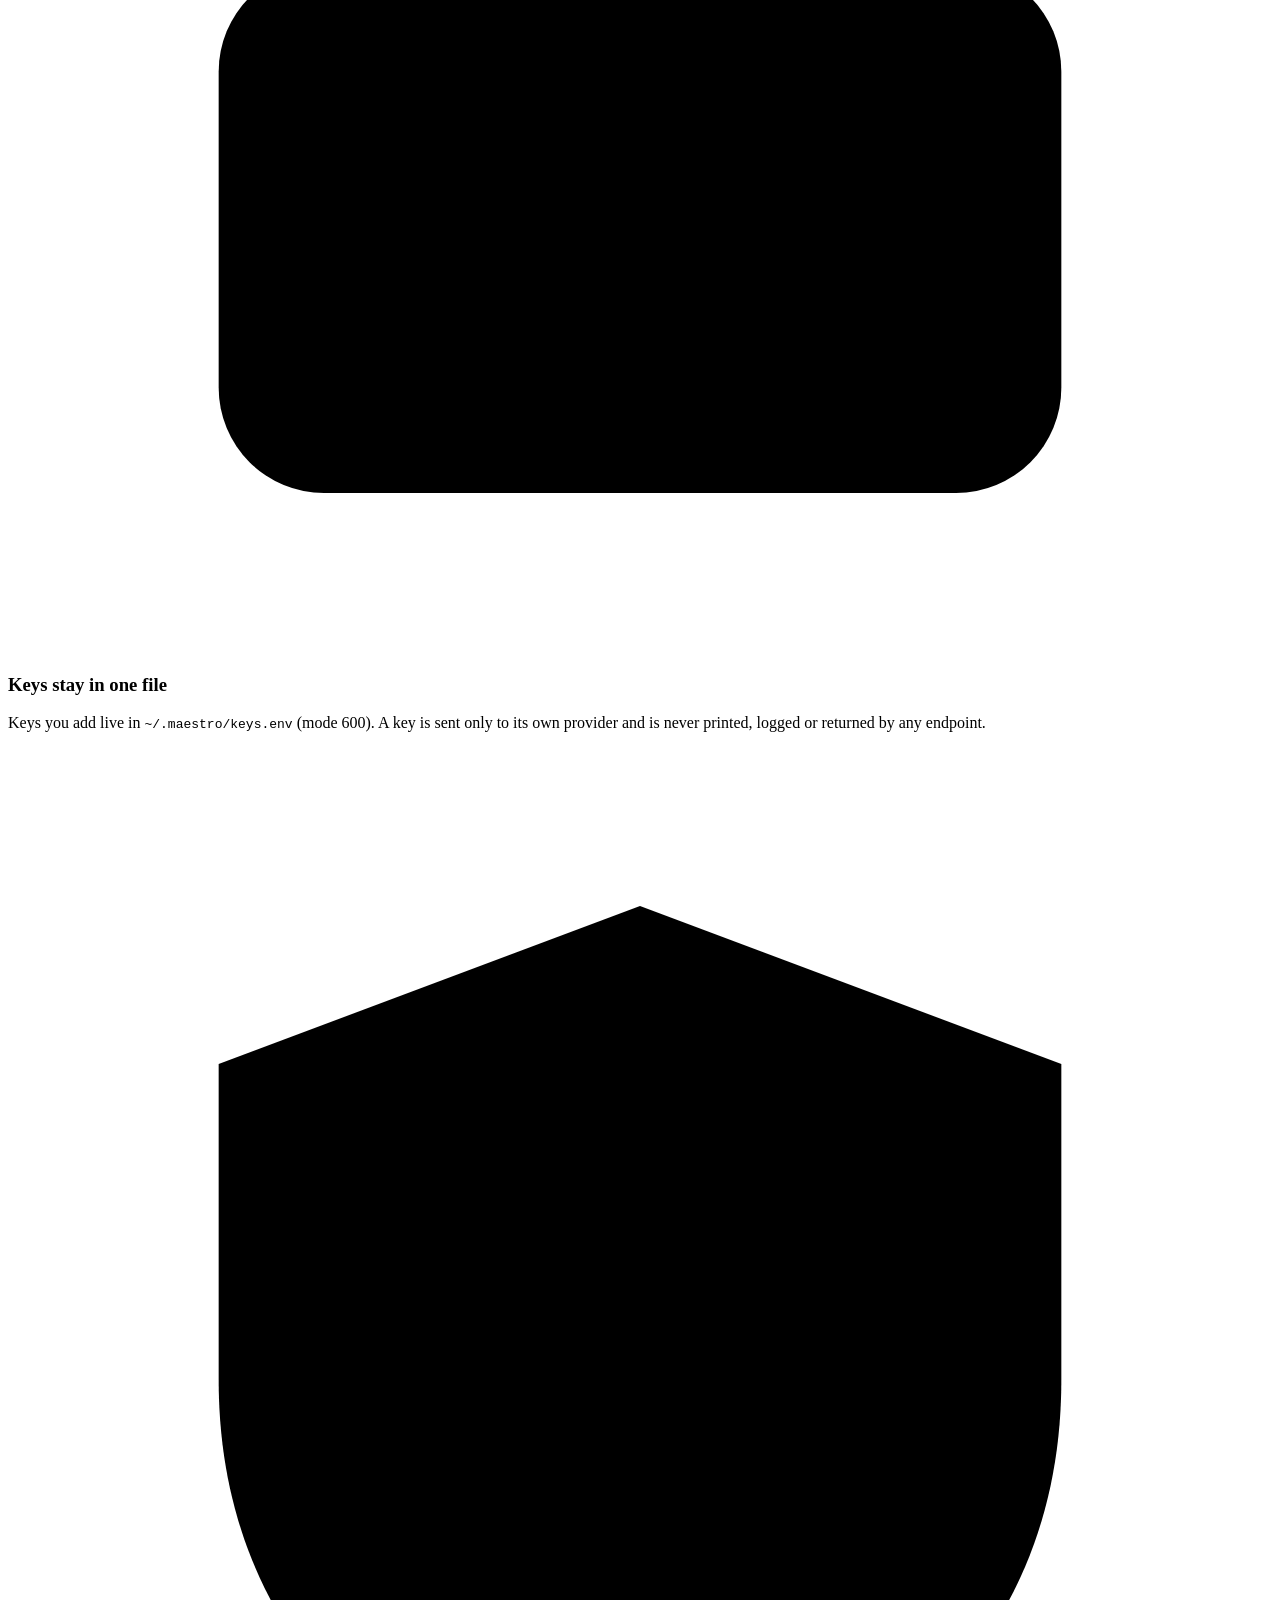
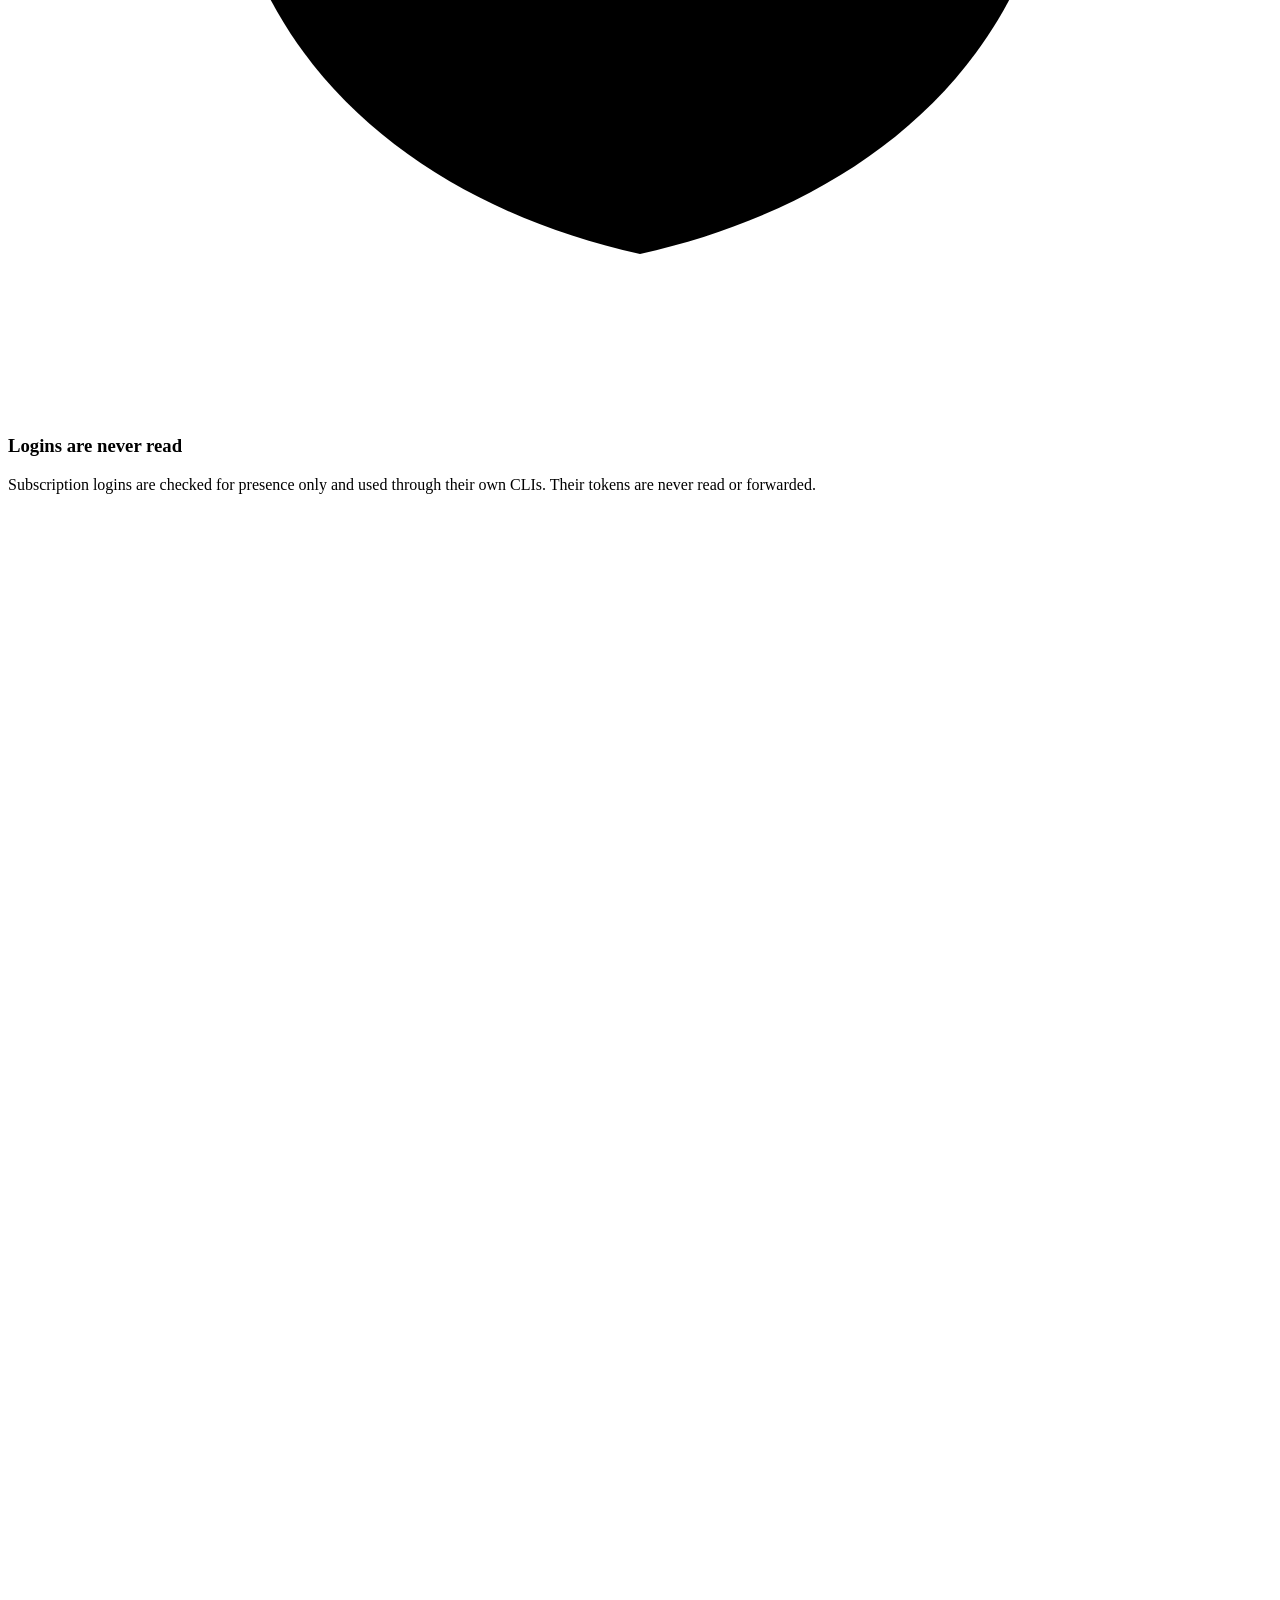
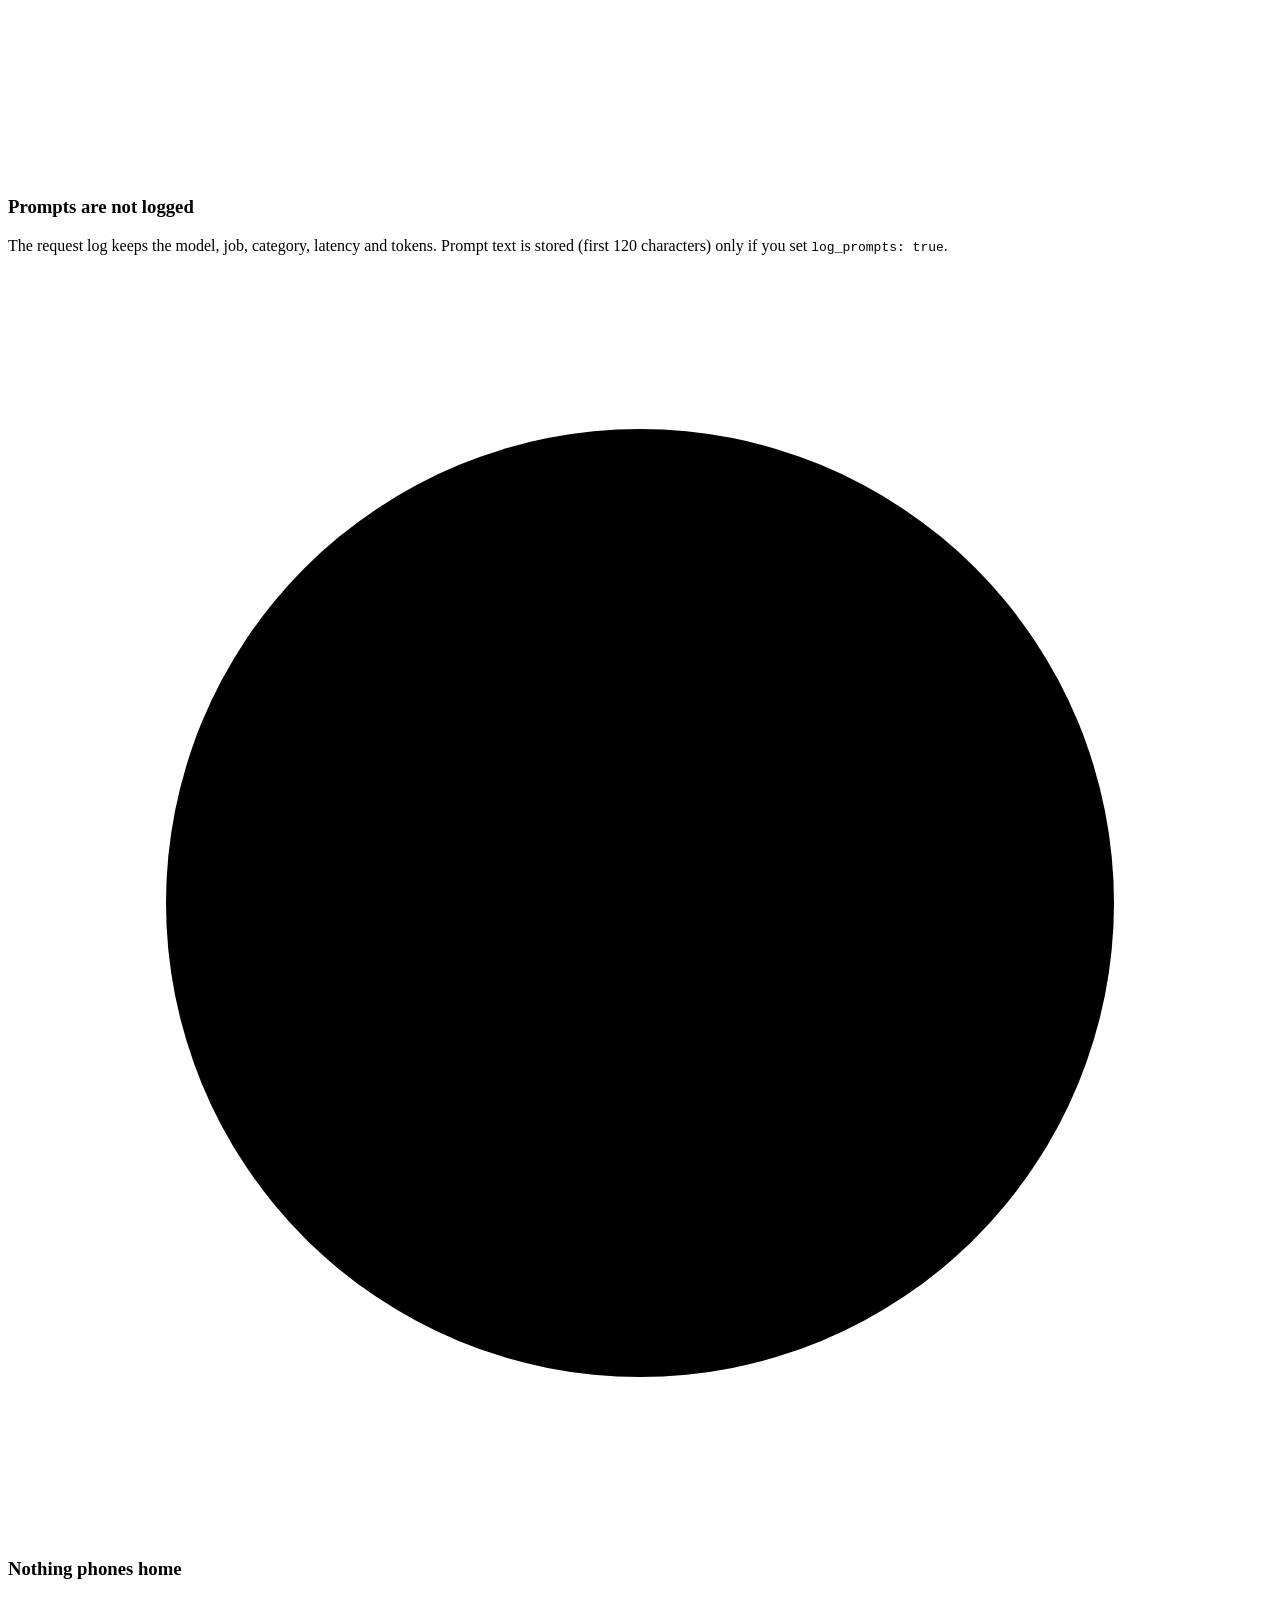
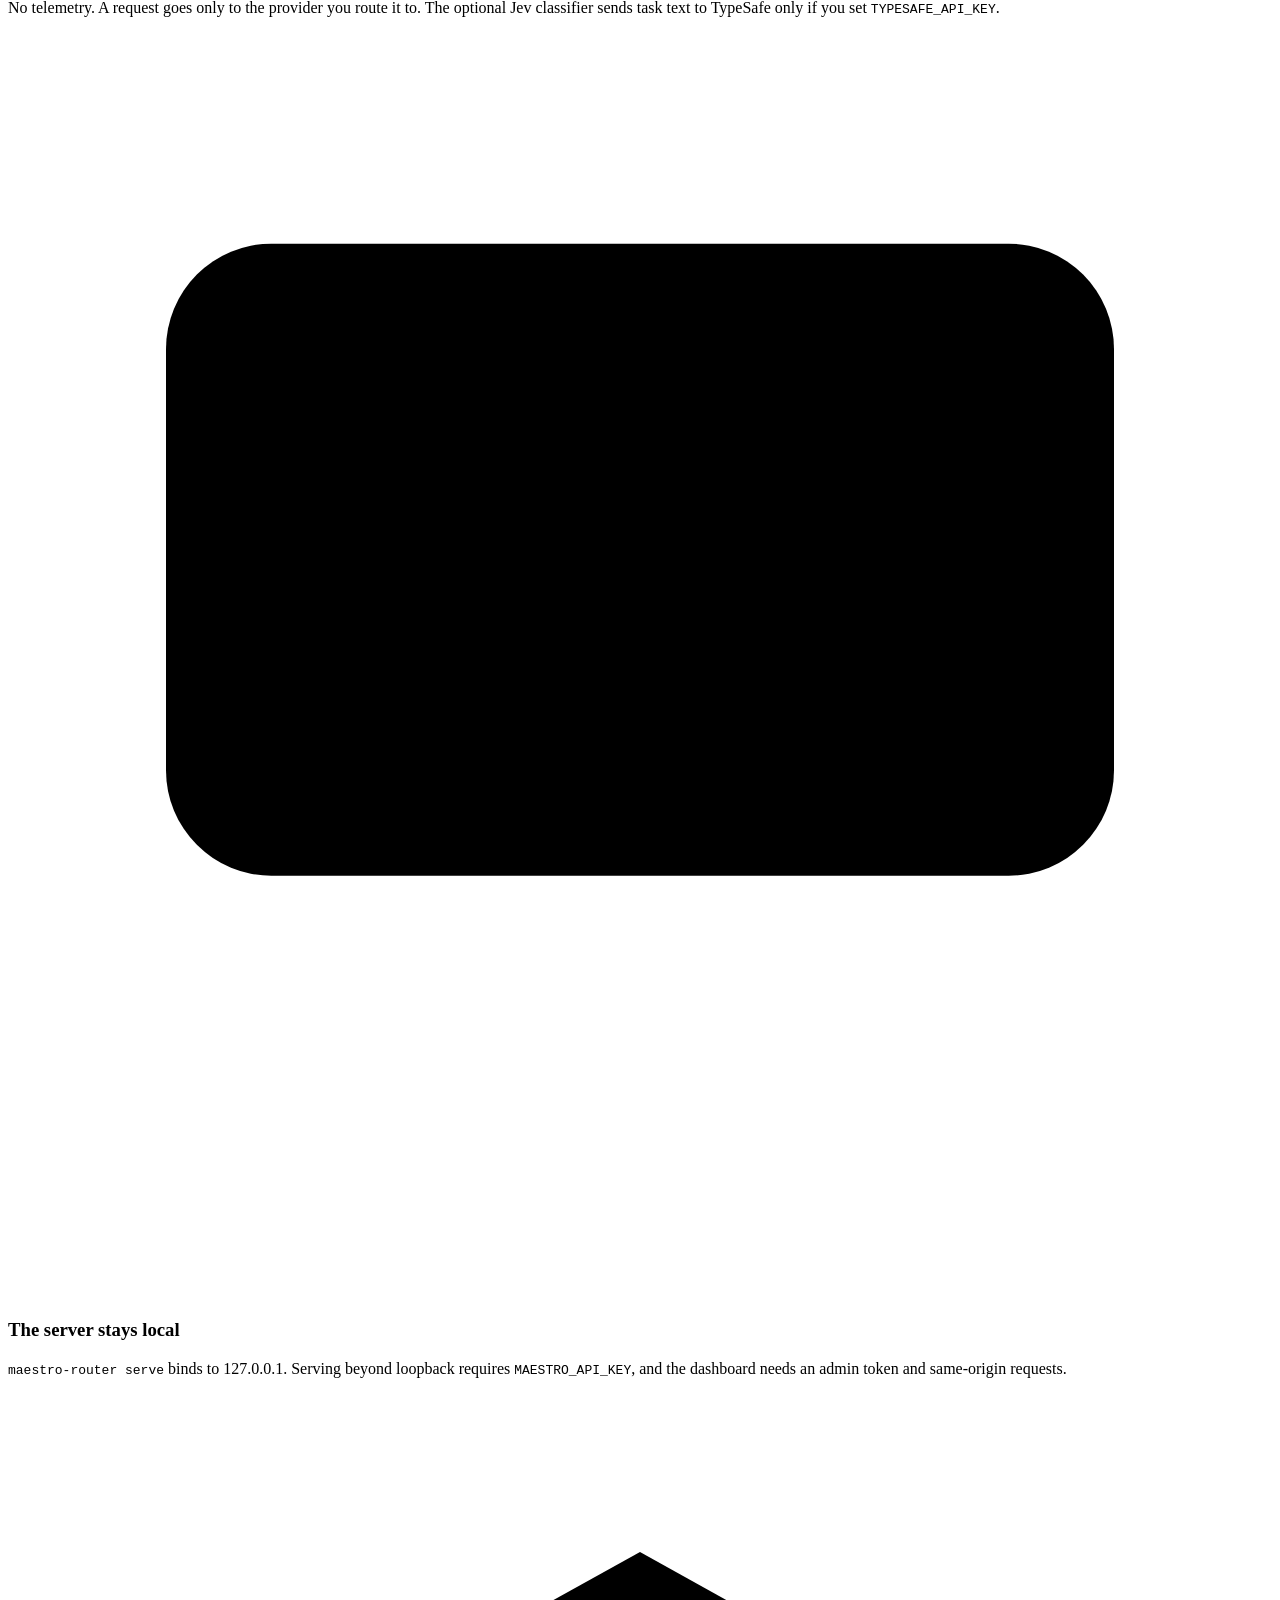
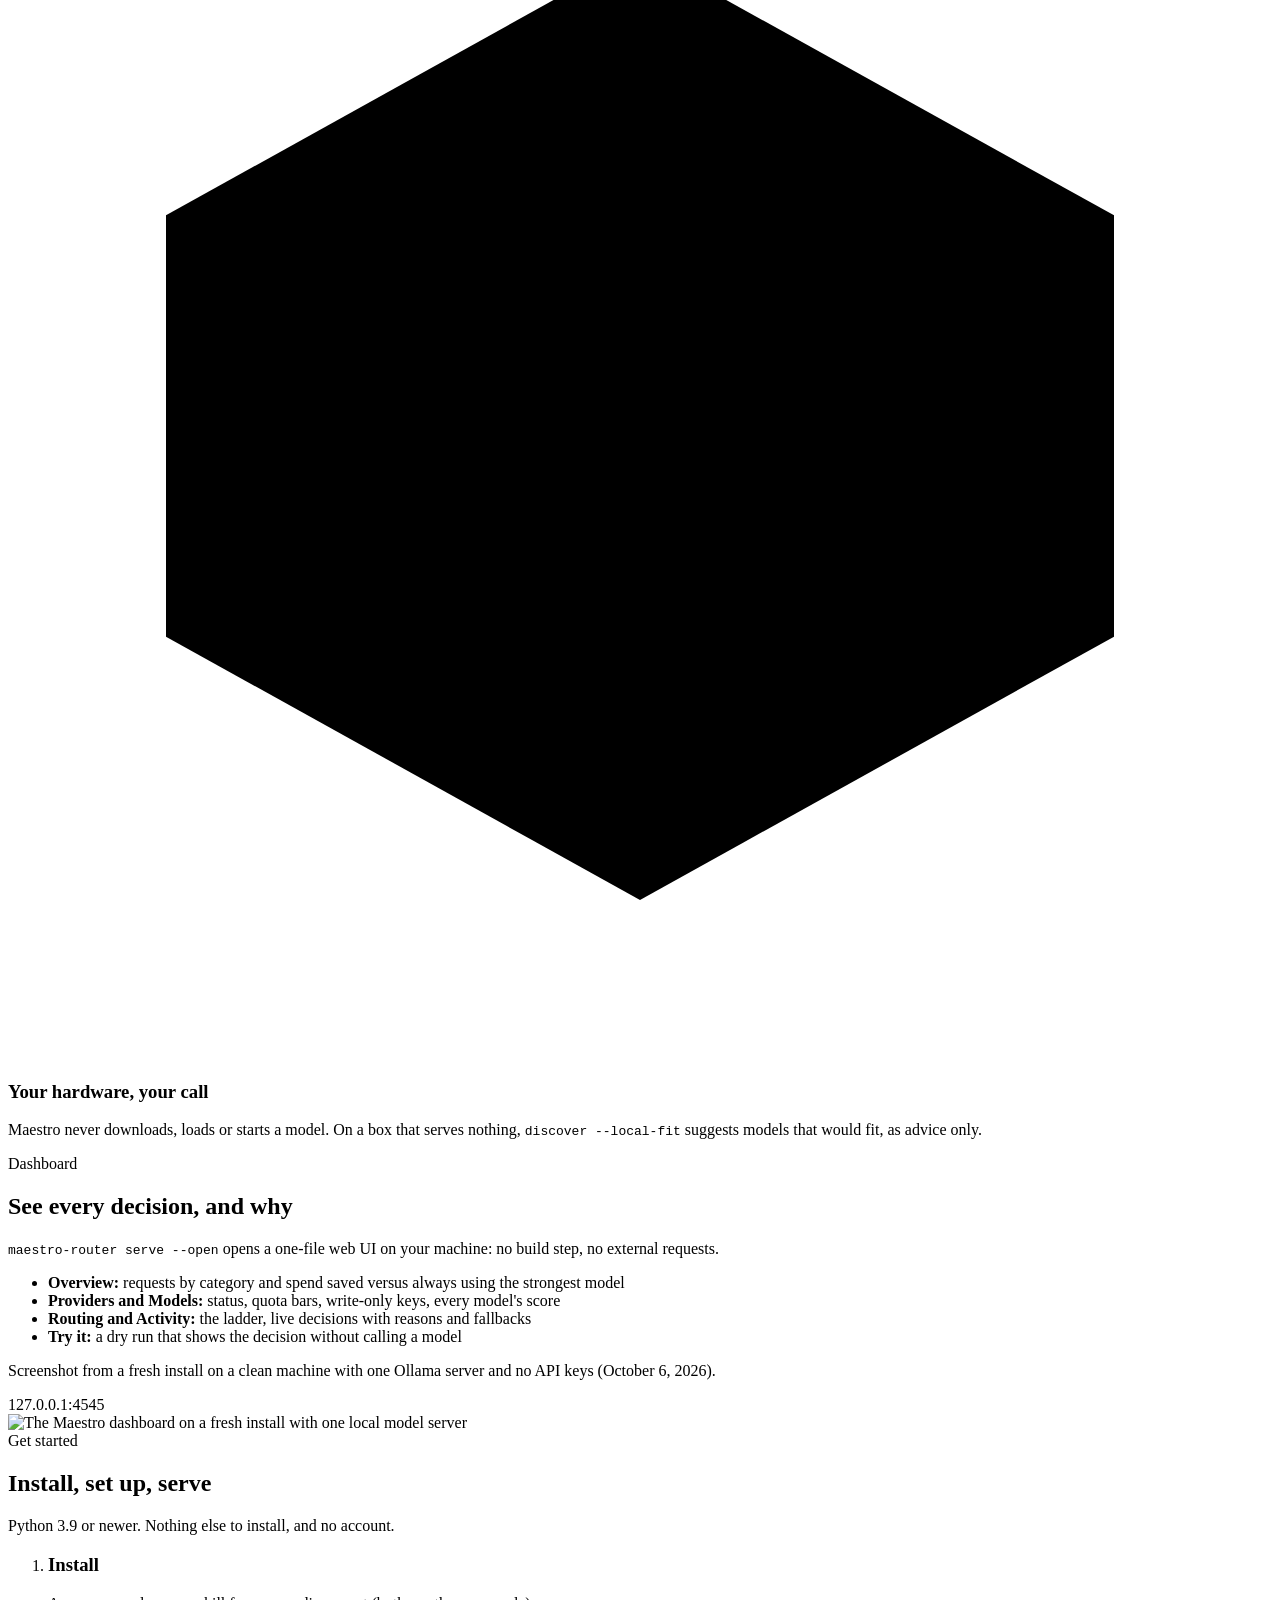
==== commit 847a04f4: "Maestro 3.4.1 — CLI seat serialization fix; provider matrix (docs/MATRIX.md)" ====
--- a/site/index.html
+++ b/site/index.html
@@ -96,7 +96,7 @@
           <li><strong>Agent loops stay on one model</strong> until a new user message arrives</li>
         </ul>
         <div class="code-title">Install from GitHub (not on PyPI yet)</div>
-        <div class="code"><pre><span class="p">$ </span>pip install https://github.com/this-live/maestro-router/releases/download/v3.4.0/maestro_router-3.4.0-py3-none-any.whl
+        <div class="code"><pre><span class="p">$ </span>pip install https://github.com/this-live/maestro-router/releases/download/v3.4.1/maestro_router-3.4.1-py3-none-any.whl
 <span class="p">$ </span>maestro-router setup
 <span class="p">$ </span>maestro-router serve --open</pre></div>
         <p class="foot small">Clients connect to <code>http://127.0.0.1:4545/v1</code>; <code>maestro-router hermes --install</code> sets up Hermes Agent.</p>
@@ -360,11 +360,11 @@
       <li>
         <h3>Install</h3>
         <p>As a command, or as a skill for your coding agent (both use the same code):</p>
-        <div class="code"><pre><span class="p">$ </span>pip install https://github.com/this-live/maestro-router/releases/download/v3.4.0/maestro_router-3.4.0-py3-none-any.whl
+        <div class="code"><pre><span class="p">$ </span>pip install https://github.com/this-live/maestro-router/releases/download/v3.4.1/maestro_router-3.4.1-py3-none-any.whl
 <span class="c"># or from source</span>
-<span class="p">$ </span>pip install git+https://github.com/this-live/maestro-router@v3.4.0
+<span class="p">$ </span>pip install git+https://github.com/this-live/maestro-router@v3.4.1
 <span class="c"># or run it without installing</span>
-<span class="p">$ </span>uvx --from git+https://github.com/this-live/maestro-router@v3.4.0 maestro-router route "fix the failing test"
+<span class="p">$ </span>uvx --from git+https://github.com/this-live/maestro-router@v3.4.1 maestro-router route "fix the failing test"
 <span class="c"># or, as a skill</span>
 <span class="p">$ </span>npx skills add this-live/maestro-router</pre></div>
         <p class="small">The command is <code>maestro-router</code> because mobile.dev's Maestro (mobile UI testing) already uses <code>maestro</code>; add <code>alias maestro=maestro-router</code> to your shell profile if you want the short name. The skill install tracks the repository's default branch; the skills installer has no option to pin a release.</p>
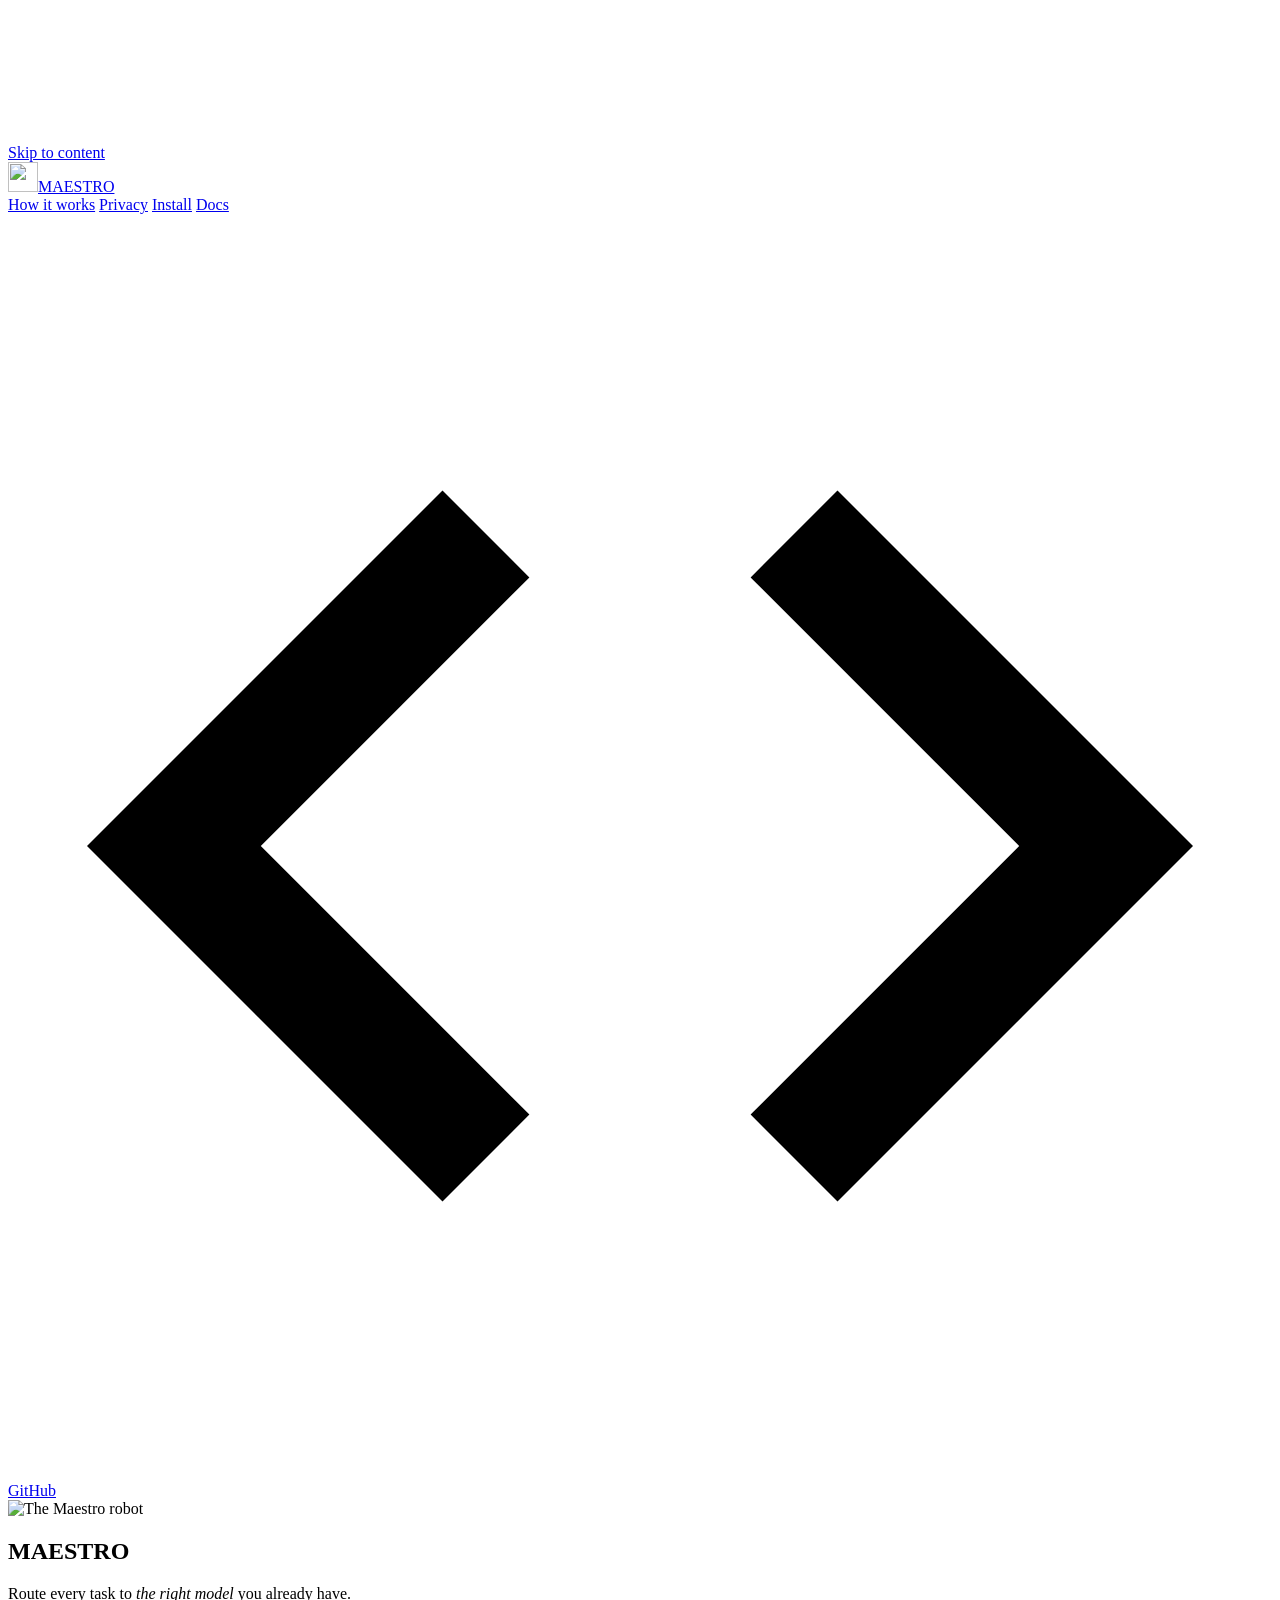
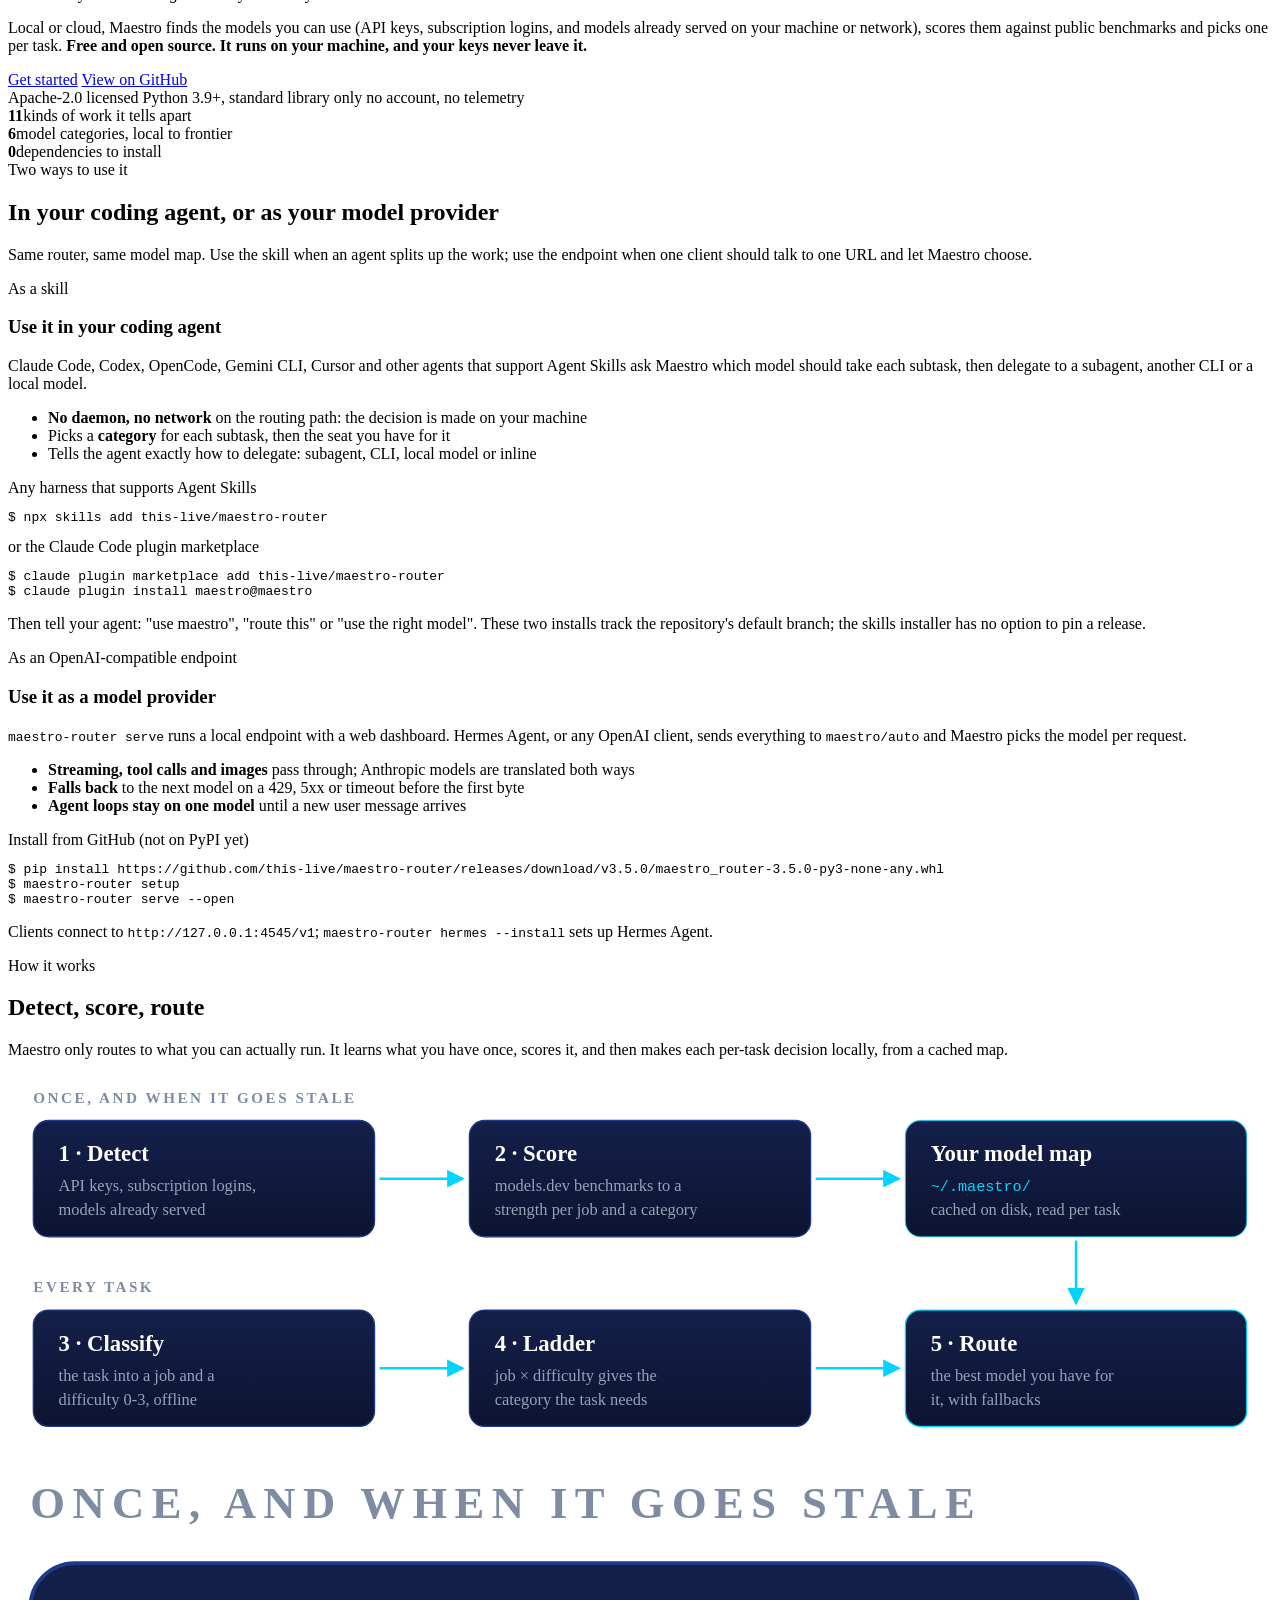
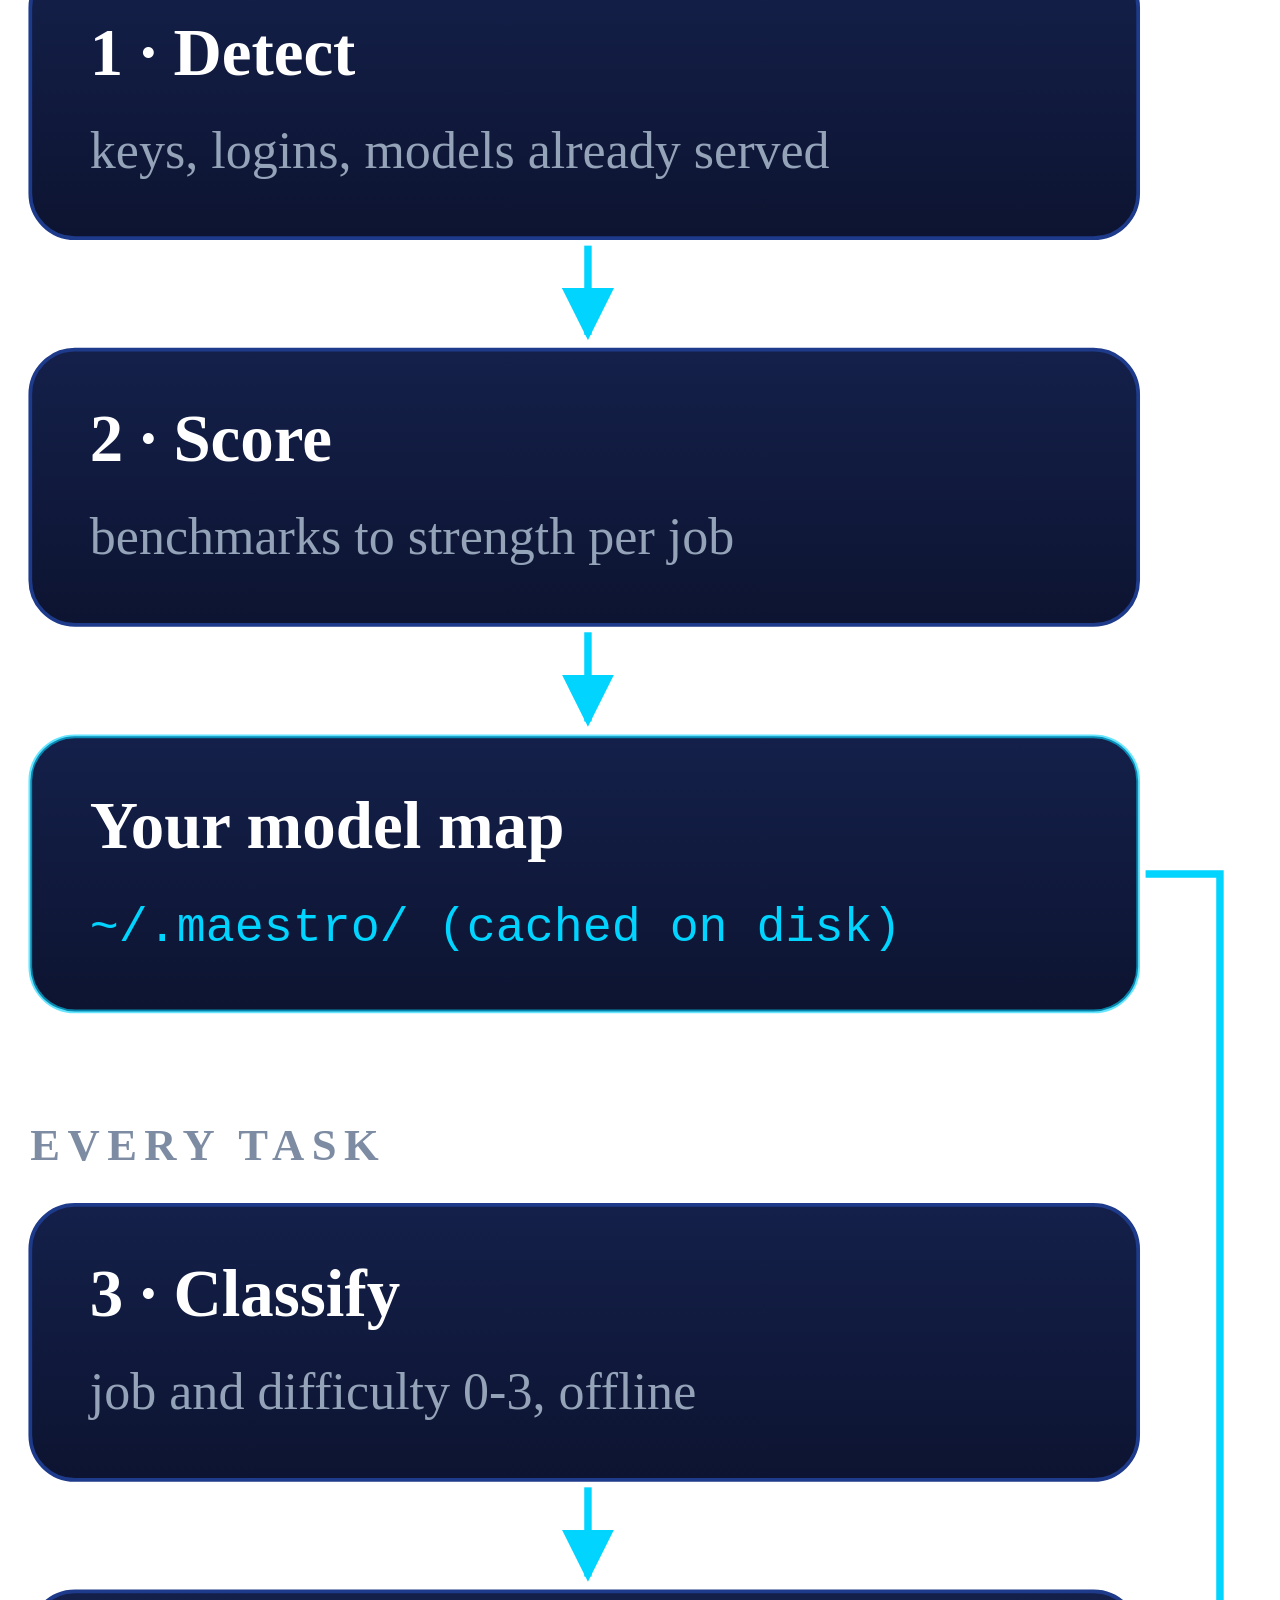
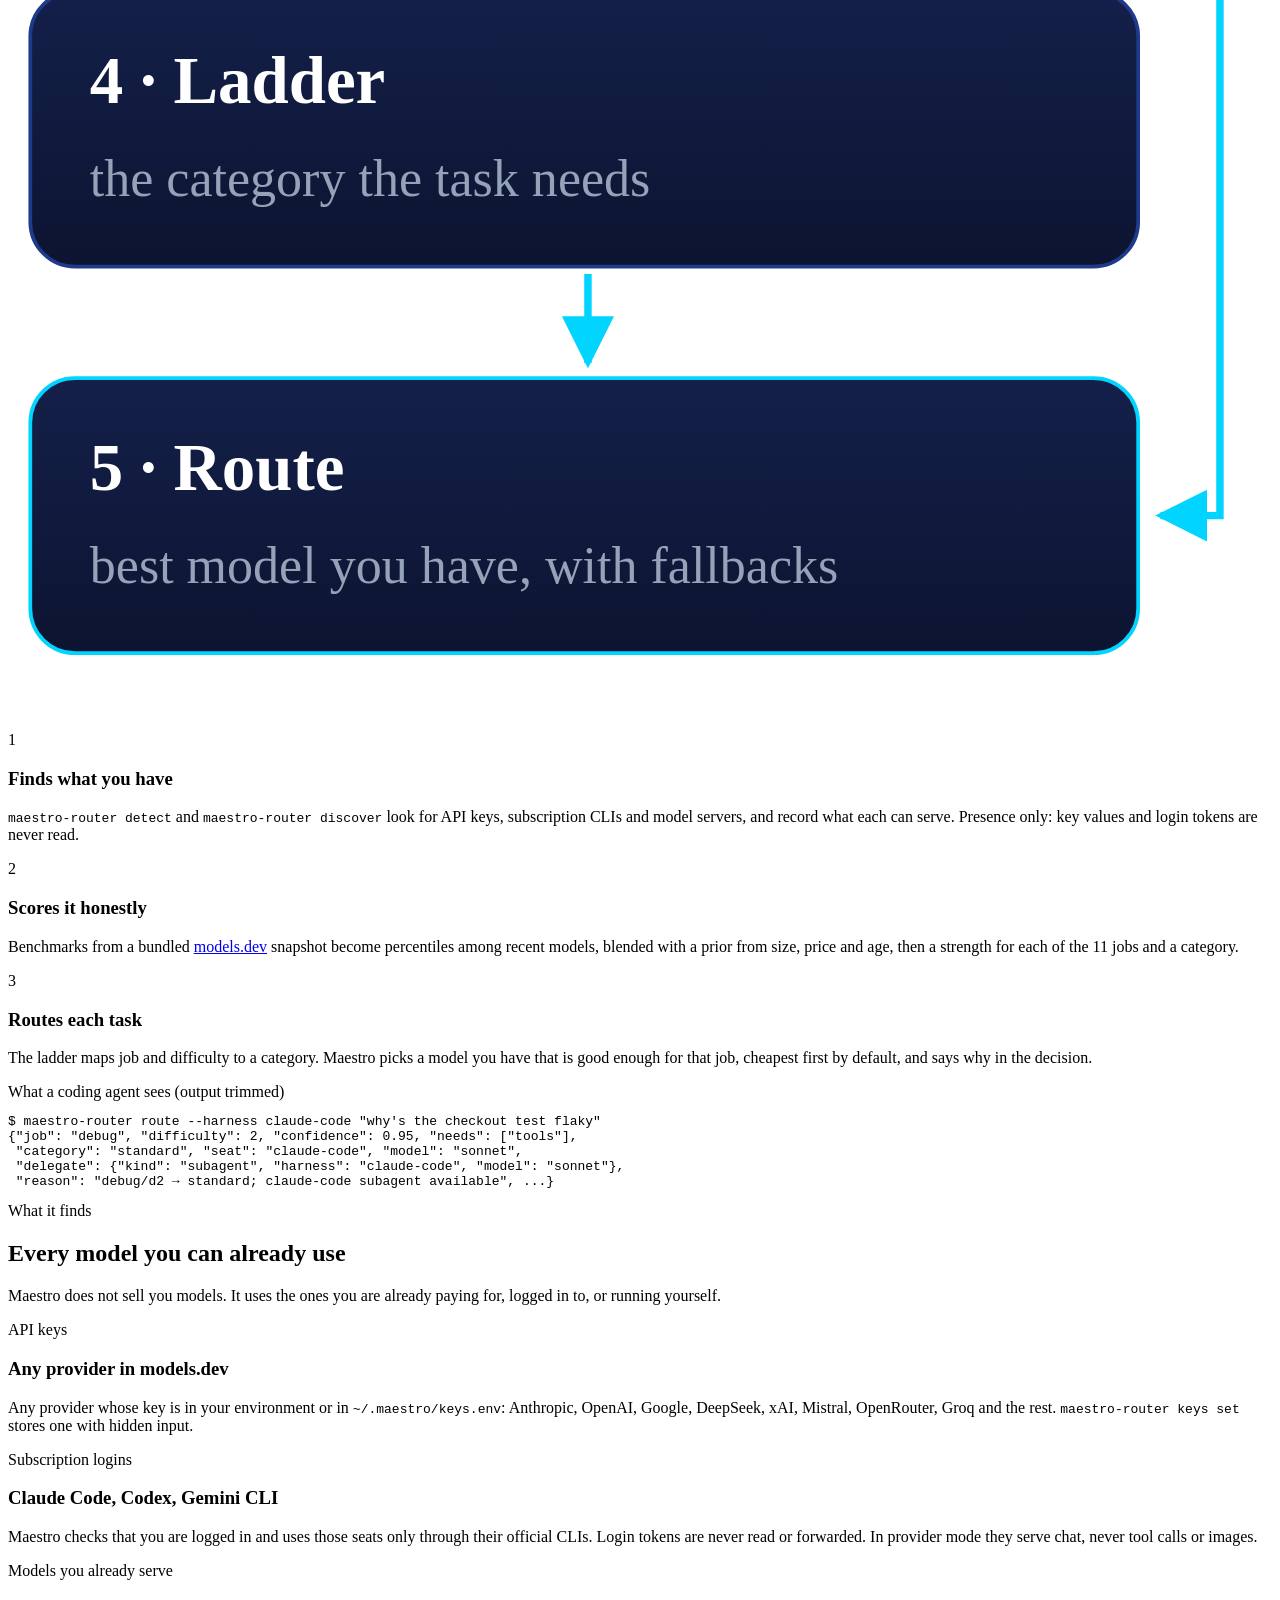
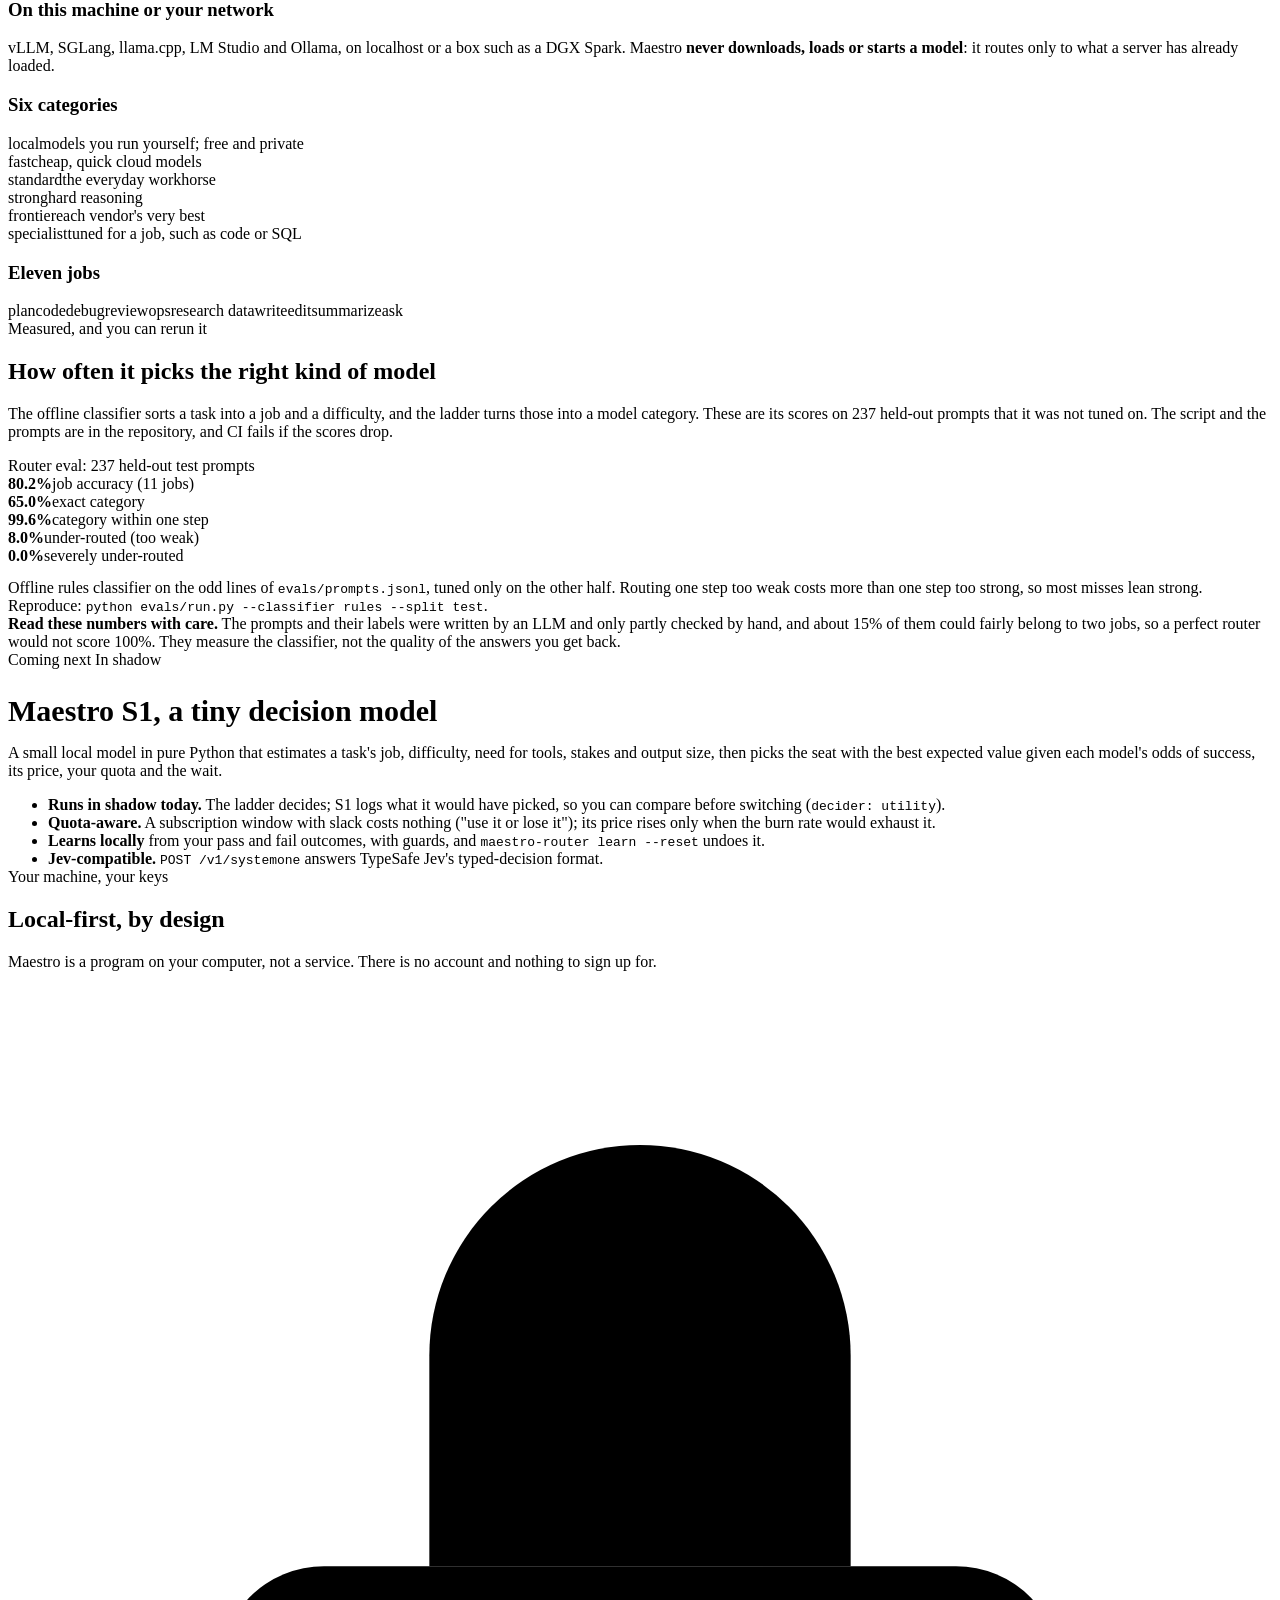
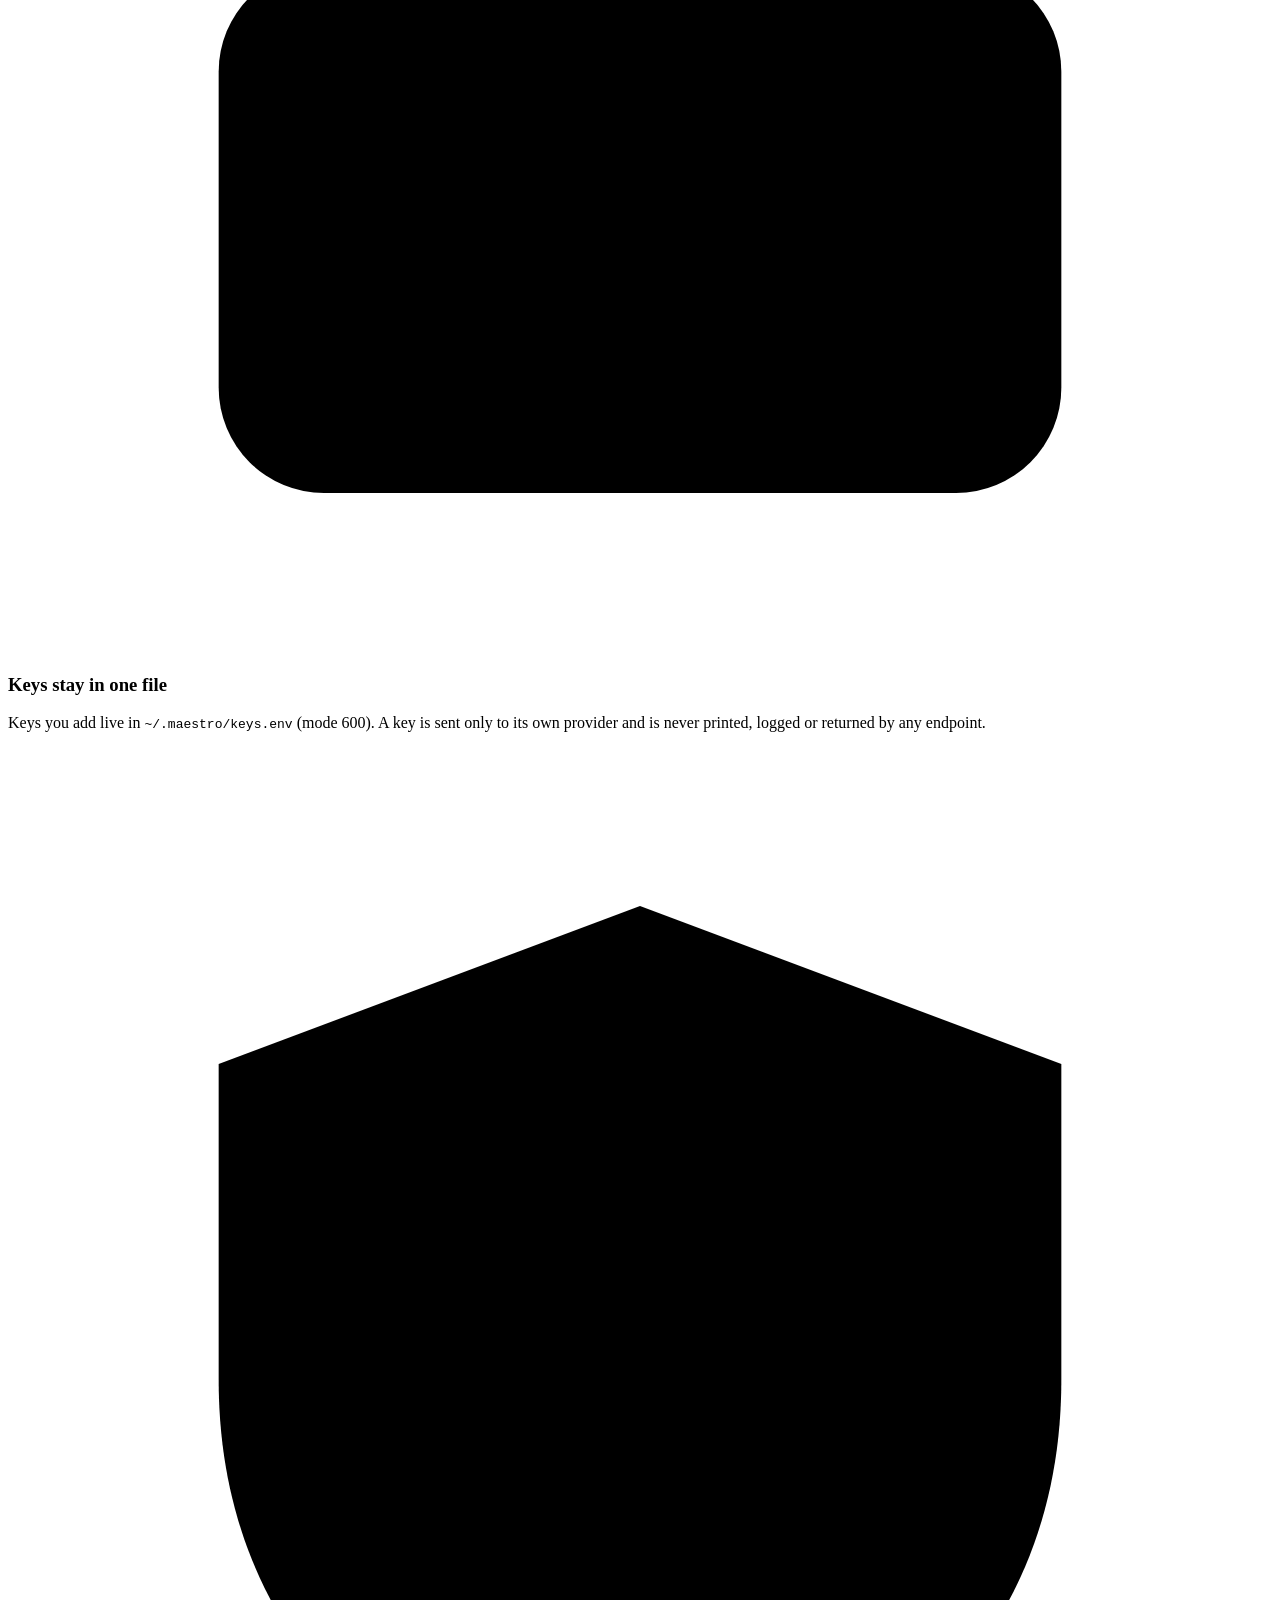
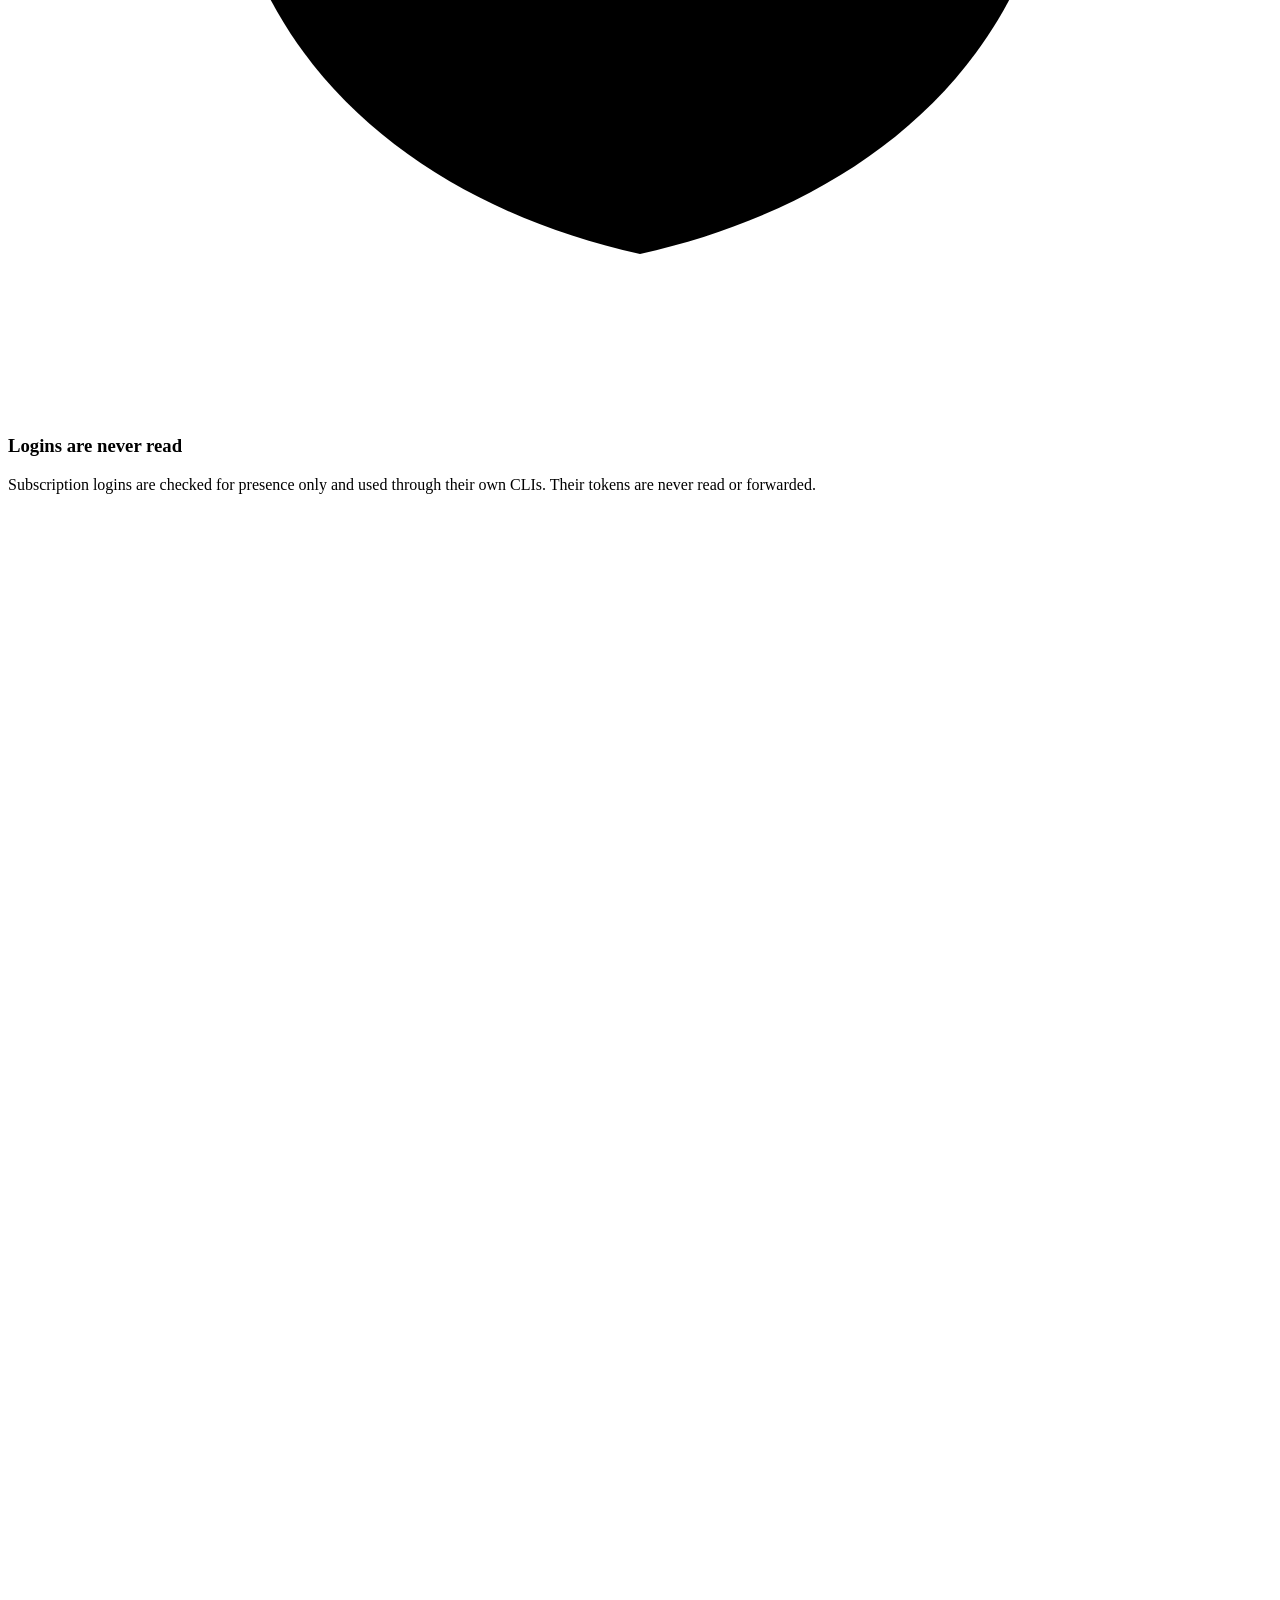
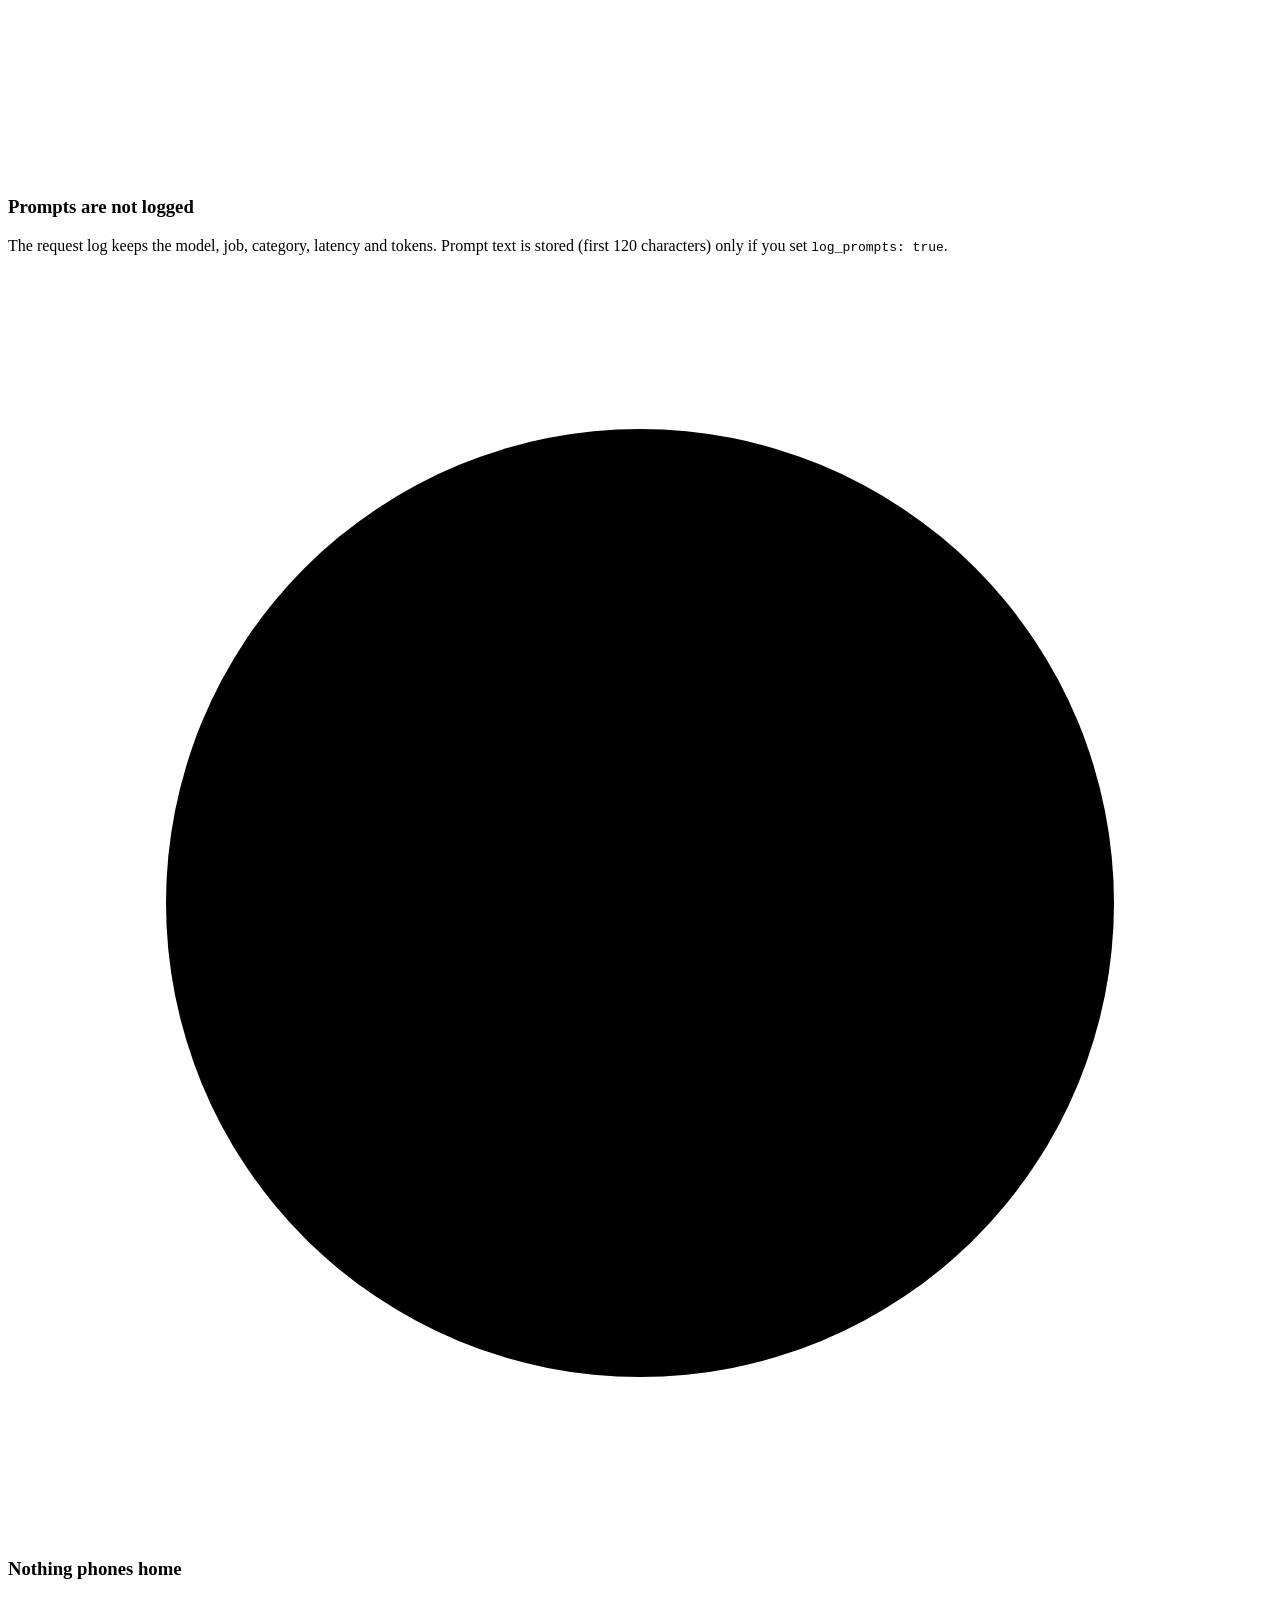
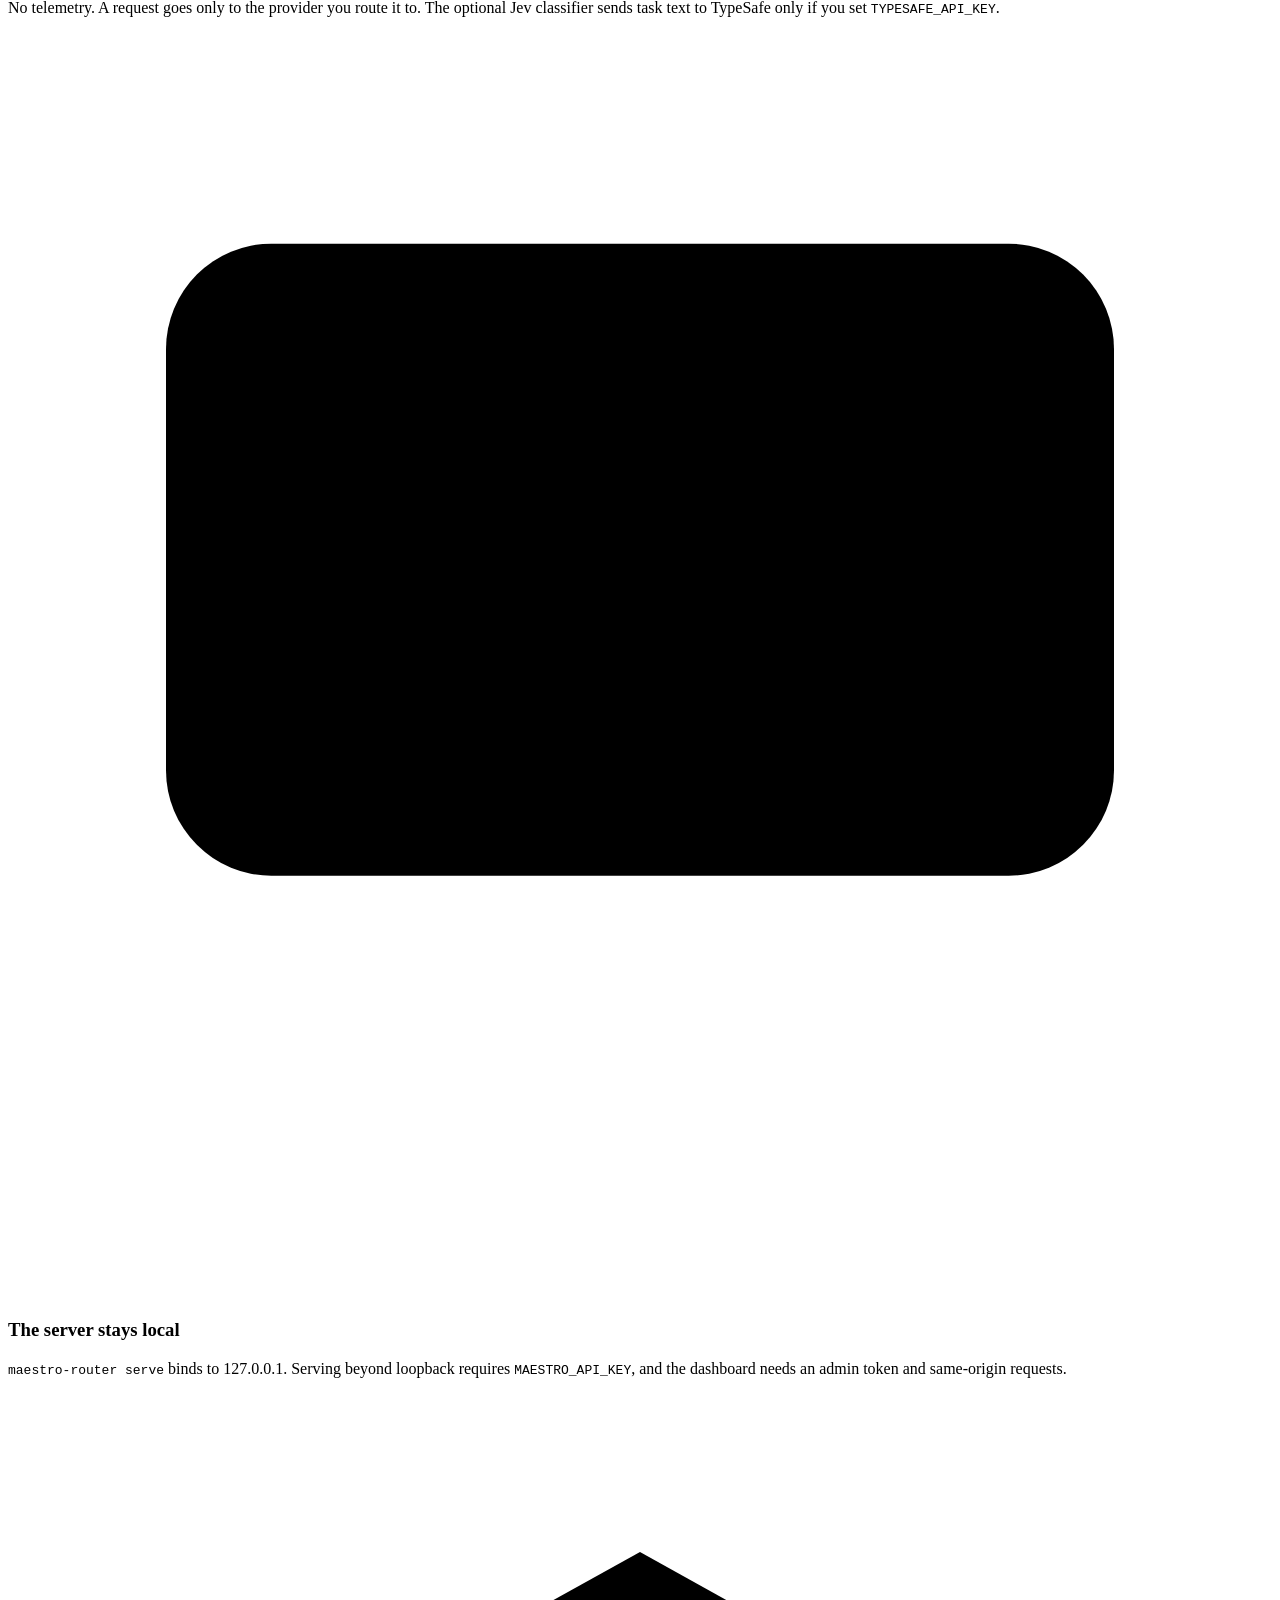
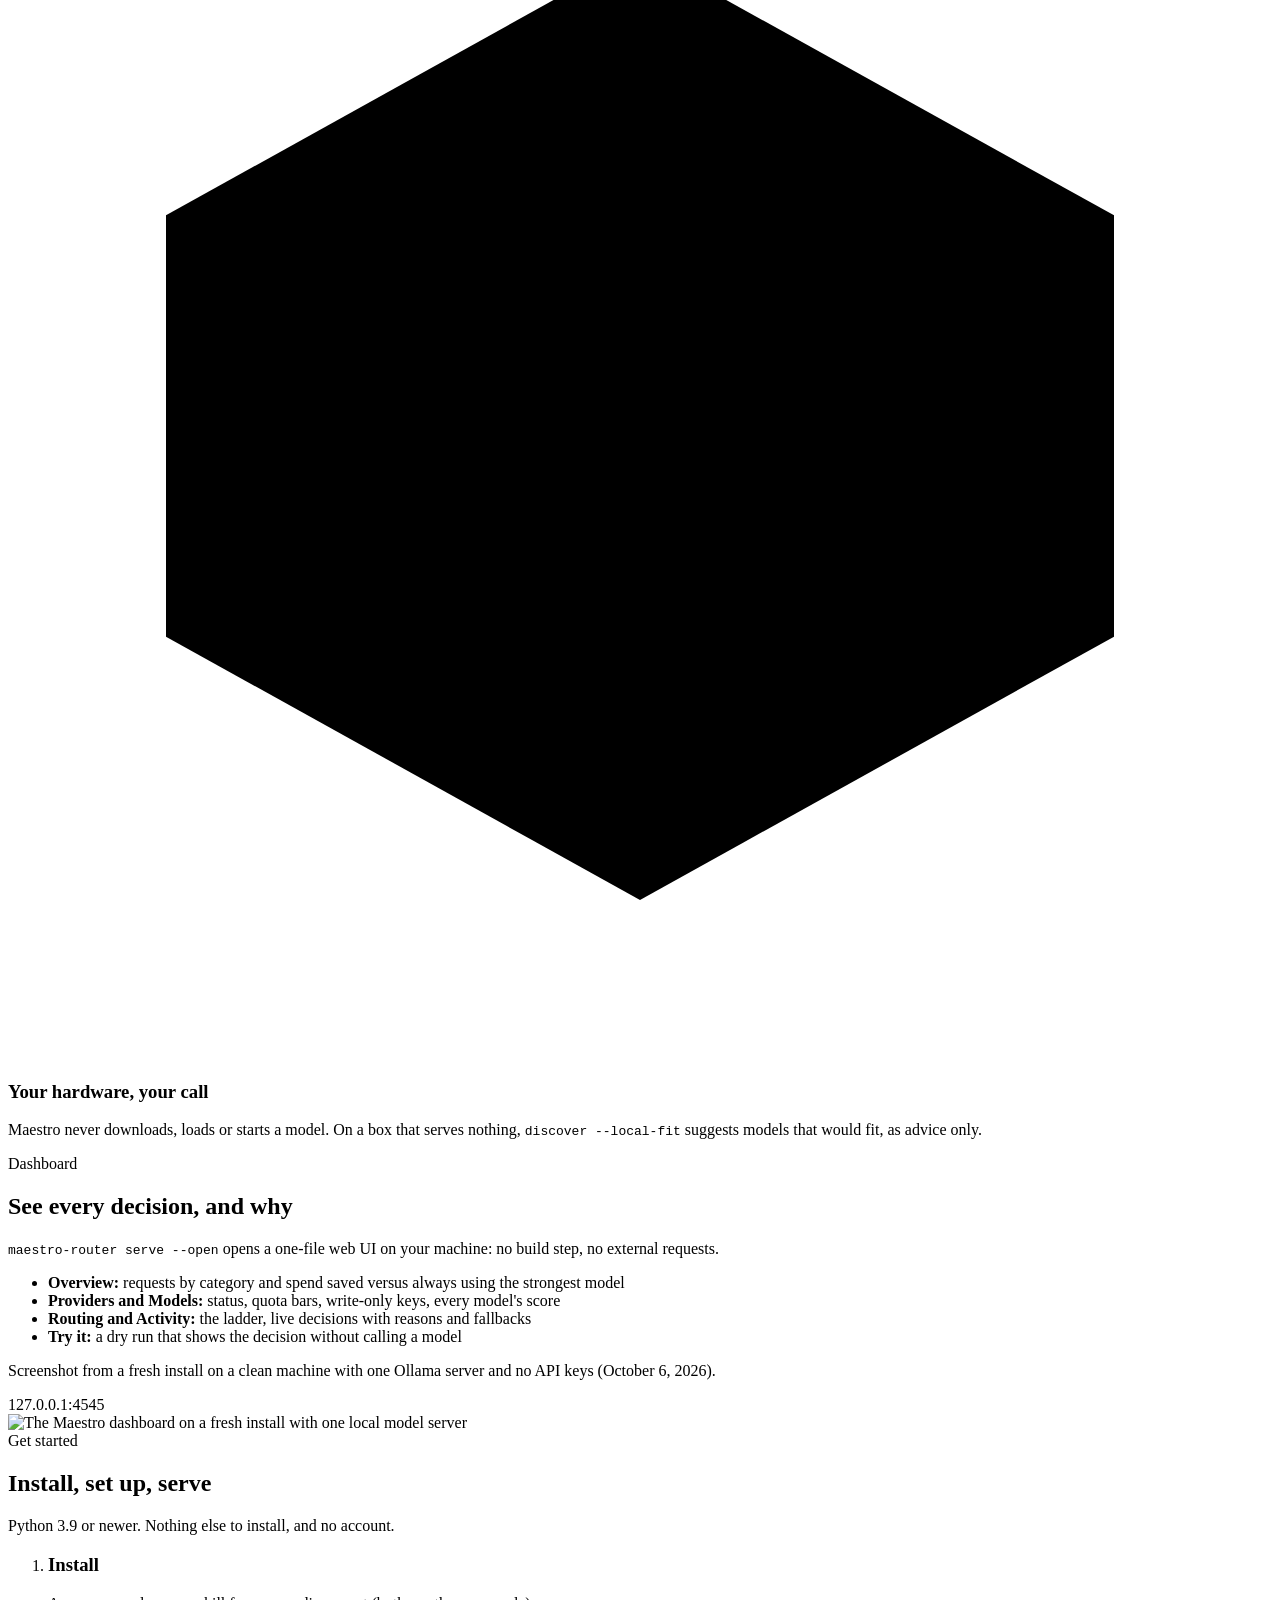
==== commit bc453802: "Maestro 3.5.0 — Pi seat for harness-native providers (Grok/MiniMax/Meta/Kimi), harness provider surf" ====
--- a/site/index.html
+++ b/site/index.html
@@ -96,7 +96,7 @@
           <li><strong>Agent loops stay on one model</strong> until a new user message arrives</li>
         </ul>
         <div class="code-title">Install from GitHub (not on PyPI yet)</div>
-        <div class="code"><pre><span class="p">$ </span>pip install https://github.com/this-live/maestro-router/releases/download/v3.4.1/maestro_router-3.4.1-py3-none-any.whl
+        <div class="code"><pre><span class="p">$ </span>pip install https://github.com/this-live/maestro-router/releases/download/v3.5.0/maestro_router-3.5.0-py3-none-any.whl
 <span class="p">$ </span>maestro-router setup
 <span class="p">$ </span>maestro-router serve --open</pre></div>
         <p class="foot small">Clients connect to <code>http://127.0.0.1:4545/v1</code>; <code>maestro-router hermes --install</code> sets up Hermes Agent.</p>
@@ -360,11 +360,11 @@
       <li>
         <h3>Install</h3>
         <p>As a command, or as a skill for your coding agent (both use the same code):</p>
-        <div class="code"><pre><span class="p">$ </span>pip install https://github.com/this-live/maestro-router/releases/download/v3.4.1/maestro_router-3.4.1-py3-none-any.whl
+        <div class="code"><pre><span class="p">$ </span>pip install https://github.com/this-live/maestro-router/releases/download/v3.5.0/maestro_router-3.5.0-py3-none-any.whl
 <span class="c"># or from source</span>
-<span class="p">$ </span>pip install git+https://github.com/this-live/maestro-router@v3.4.1
+<span class="p">$ </span>pip install git+https://github.com/this-live/maestro-router@v3.5.0
 <span class="c"># or run it without installing</span>
-<span class="p">$ </span>uvx --from git+https://github.com/this-live/maestro-router@v3.4.1 maestro-router route "fix the failing test"
+<span class="p">$ </span>uvx --from git+https://github.com/this-live/maestro-router@v3.5.0 maestro-router route "fix the failing test"
 <span class="c"># or, as a skill</span>
 <span class="p">$ </span>npx skills add this-live/maestro-router</pre></div>
         <p class="small">The command is <code>maestro-router</code> because mobile.dev's Maestro (mobile UI testing) already uses <code>maestro</code>; add <code>alias maestro=maestro-router</code> to your shell profile if you want the short name. The skill install tracks the repository's default branch; the skills installer has no option to pin a release.</p>
